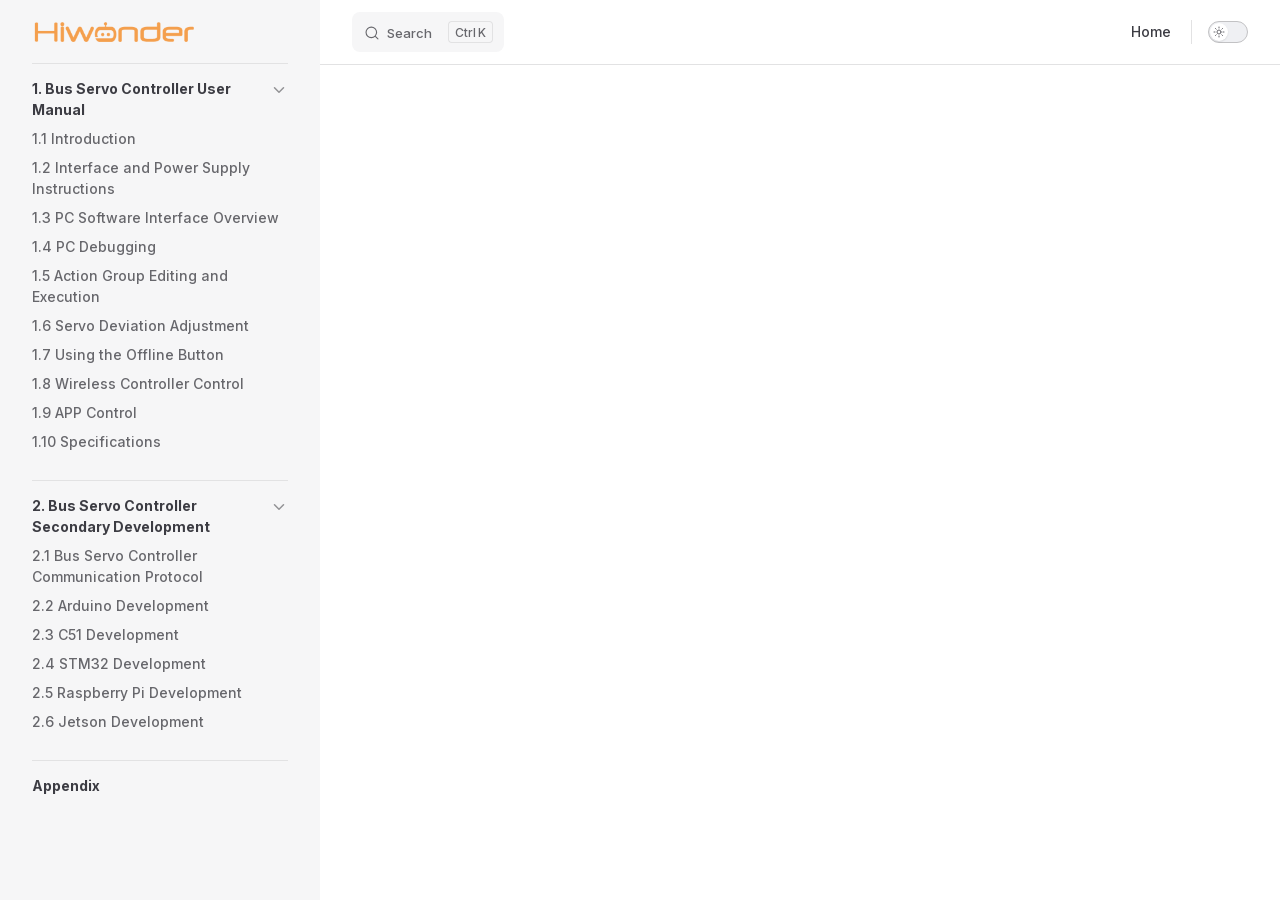
==== projects/Bus-Servo-Controller/en/latest/docs/index.html @ 2c8b0173 "内容修改" ====
<!DOCTYPE html>
<html lang="en-US" dir="ltr">
  <head>
    <meta charset="utf-8">
    <meta name="viewport" content="width=device-width,initial-scale=1">
    <title>Bus-Servo-Controller Documentation</title>
    <meta name="description" content="Bus-Servo-Controller robot documentation">
    <meta name="generator" content="VitePress v1.6.4">
    <link rel="preload stylesheet" href="/projects/Bus-Servo-Controller/en/latest/assets/style.D0ZZGfae.css" as="style">
    <link rel="preload stylesheet" href="/projects/Bus-Servo-Controller/en/latest/vp-icons.css" as="style">
    
    <script type="module" src="/projects/Bus-Servo-Controller/en/latest/assets/app.BPFUn-He.js"></script>
    <link rel="preload" href="/projects/Bus-Servo-Controller/en/latest/assets/inter-roman-latin.Di8DUHzh.woff2" as="font" type="font/woff2" crossorigin="">
    <link rel="modulepreload" href="/projects/Bus-Servo-Controller/en/latest/assets/chunks/theme.6AMkm8x_.js">
    <link rel="modulepreload" href="/projects/Bus-Servo-Controller/en/latest/assets/chunks/framework.BHESXJEb.js">
    <link rel="modulepreload" href="/projects/Bus-Servo-Controller/en/latest/assets/docs_index.md.Ct8PDerB.lean.js">
    <link rel="icon" href="/projects/Bus-Servo-Controller/en/latest/favicon.ico">
    <script id="check-dark-mode">(()=>{const e=localStorage.getItem("vitepress-theme-appearance")||"auto",a=window.matchMedia("(prefers-color-scheme: dark)").matches;(!e||e==="auto"?a:e==="dark")&&document.documentElement.classList.add("dark")})();</script>
    <script id="check-mac-os">document.documentElement.classList.toggle("mac",/Mac|iPhone|iPod|iPad/i.test(navigator.platform));</script>
  </head>
  <body>
    <div id="app"><!--[--><div class="Layout" data-v-5d98c3a5><!--[--><!--]--><!--[--><span tabindex="-1" data-v-0b0ada53></span><a href="#VPContent" class="VPSkipLink visually-hidden" data-v-0b0ada53>Skip to content</a><!--]--><!----><header class="VPNav" data-v-5d98c3a5 data-v-ae24b3ad><div class="VPNavBar" data-v-ae24b3ad data-v-6aa21345><div class="wrapper" data-v-6aa21345><div class="container" data-v-6aa21345><div class="title" data-v-6aa21345><div class="VPNavBarTitle has-sidebar" data-v-6aa21345 data-v-1168a8e4><a class="title" href="/projects/Bus-Servo-Controller/en/latest/" data-v-1168a8e4><!--[--><!--]--><!--[--><img class="VPImage logo" src="/projects/Bus-Servo-Controller/en/latest/e-logo.png" alt data-v-8426fc1a><!--]--><!----><!--[--><!--]--></a></div></div><div class="content" data-v-6aa21345><div class="content-body" data-v-6aa21345><!--[--><!--]--><div class="VPNavBarSearch search" data-v-6aa21345><!--[--><!----><div id="local-search"><button type="button" class="DocSearch DocSearch-Button" aria-label="Search"><span class="DocSearch-Button-Container"><span class="vp-icon DocSearch-Search-Icon"></span><span class="DocSearch-Button-Placeholder">Search</span></span><span class="DocSearch-Button-Keys"><kbd class="DocSearch-Button-Key"></kbd><kbd class="DocSearch-Button-Key">K</kbd></span></button></div><!--]--></div><nav aria-labelledby="main-nav-aria-label" class="VPNavBarMenu menu" data-v-6aa21345 data-v-dc692963><span id="main-nav-aria-label" class="visually-hidden" data-v-dc692963> Main Navigation </span><!--[--><!--[--><a class="VPLink link vp-external-link-icon VPNavBarMenuLink" href="https://www.hiwonder.net/" target="_self" rel="noreferrer" tabindex="0" data-v-dc692963 data-v-e56f3d57><!--[--><span data-v-e56f3d57>Home</span><!--]--></a><!--]--><!--]--></nav><!----><div class="VPNavBarAppearance appearance" data-v-6aa21345 data-v-6c893767><button class="VPSwitch VPSwitchAppearance" type="button" role="switch" title aria-checked="false" data-v-6c893767 data-v-5337faa4 data-v-1d5665e3><span class="check" data-v-1d5665e3><span class="icon" data-v-1d5665e3><!--[--><span class="vpi-sun sun" data-v-5337faa4></span><span class="vpi-moon moon" data-v-5337faa4></span><!--]--></span></span></button></div><!----><div class="VPFlyout VPNavBarExtra extra" data-v-6aa21345 data-v-bb2aa2f0 data-v-cf11d7a2><button type="button" class="button" aria-haspopup="true" aria-expanded="false" aria-label="extra navigation" data-v-cf11d7a2><span class="vpi-more-horizontal icon" data-v-cf11d7a2></span></button><div class="menu" data-v-cf11d7a2><div class="VPMenu" data-v-cf11d7a2 data-v-b98bc113><!----><!--[--><!--[--><!----><div class="group" data-v-bb2aa2f0><div class="item appearance" data-v-bb2aa2f0><p class="label" data-v-bb2aa2f0>Appearance</p><div class="appearance-action" data-v-bb2aa2f0><button class="VPSwitch VPSwitchAppearance" type="button" role="switch" title aria-checked="false" data-v-bb2aa2f0 data-v-5337faa4 data-v-1d5665e3><span class="check" data-v-1d5665e3><span class="icon" data-v-1d5665e3><!--[--><span class="vpi-sun sun" data-v-5337faa4></span><span class="vpi-moon moon" data-v-5337faa4></span><!--]--></span></span></button></div></div></div><!----><!--]--><!--]--></div></div></div><!--[--><!--]--><button type="button" class="VPNavBarHamburger hamburger" aria-label="mobile navigation" aria-expanded="false" aria-controls="VPNavScreen" data-v-6aa21345 data-v-e5dd9c1c><span class="container" data-v-e5dd9c1c><span class="top" data-v-e5dd9c1c></span><span class="middle" data-v-e5dd9c1c></span><span class="bottom" data-v-e5dd9c1c></span></span></button></div></div></div></div><div class="divider" data-v-6aa21345><div class="divider-line" data-v-6aa21345></div></div></div><!----></header><div class="VPLocalNav has-sidebar empty" data-v-5d98c3a5 data-v-a6f0e41e><div class="container" data-v-a6f0e41e><button class="menu" aria-expanded="false" aria-controls="VPSidebarNav" data-v-a6f0e41e><span class="vpi-align-left menu-icon" data-v-a6f0e41e></span><span class="menu-text" data-v-a6f0e41e>Menu</span></button><div class="VPLocalNavOutlineDropdown" style="--vp-vh:0px;" data-v-a6f0e41e data-v-8a42e2b4><button data-v-8a42e2b4>Return to top</button><!----></div></div></div><aside class="VPSidebar" data-v-5d98c3a5 data-v-319d5ca6><div class="curtain" data-v-319d5ca6></div><nav class="nav" id="VPSidebarNav" aria-labelledby="sidebar-aria-label" tabindex="-1" data-v-319d5ca6><span class="visually-hidden" id="sidebar-aria-label" data-v-319d5ca6> Sidebar Navigation </span><!--[--><!--]--><!--[--><div class="no-transition group" data-v-c40bc020><section class="VPSidebarItem level-0 collapsible is-link" data-v-c40bc020 data-v-b3fd67f8><div class="item" tabindex="0" data-v-b3fd67f8><div class="indicator" data-v-b3fd67f8></div><a class="VPLink link link" href="/projects/Bus-Servo-Controller/en/latest/docs/1.Bus_Servo_Controller_User_Manual.html" data-v-b3fd67f8><!--[--><h2 class="text" data-v-b3fd67f8>1. Bus Servo Controller User Manual</h2><!--]--></a><div class="caret" role="button" aria-label="toggle section" tabindex="0" data-v-b3fd67f8><span class="vpi-chevron-right caret-icon" data-v-b3fd67f8></span></div></div><div class="items" data-v-b3fd67f8><!--[--><div class="VPSidebarItem level-1 is-link" data-v-b3fd67f8 data-v-b3fd67f8><div class="item" data-v-b3fd67f8><div class="indicator" data-v-b3fd67f8></div><a class="VPLink link link" href="/projects/Bus-Servo-Controller/en/latest/docs/1.Bus_Servo_Controller_User_Manual.html#_1-1-introduction" data-v-b3fd67f8><!--[--><p class="text" data-v-b3fd67f8>1.1 Introduction</p><!--]--></a><!----></div><!----></div><div class="VPSidebarItem level-1 is-link" data-v-b3fd67f8 data-v-b3fd67f8><div class="item" data-v-b3fd67f8><div class="indicator" data-v-b3fd67f8></div><a class="VPLink link link" href="/projects/Bus-Servo-Controller/en/latest/docs/1.Bus_Servo_Controller_User_Manual.html#_1-2-interface-and-power-supply-instructions" data-v-b3fd67f8><!--[--><p class="text" data-v-b3fd67f8>1.2 Interface and Power Supply Instructions</p><!--]--></a><!----></div><!----></div><div class="VPSidebarItem level-1 is-link" data-v-b3fd67f8 data-v-b3fd67f8><div class="item" data-v-b3fd67f8><div class="indicator" data-v-b3fd67f8></div><a class="VPLink link link" href="/projects/Bus-Servo-Controller/en/latest/docs/1.Bus_Servo_Controller_User_Manual.html#_1-3-pc-software-interface-overview" data-v-b3fd67f8><!--[--><p class="text" data-v-b3fd67f8>1.3 PC Software Interface Overview</p><!--]--></a><!----></div><!----></div><div class="VPSidebarItem level-1 is-link" data-v-b3fd67f8 data-v-b3fd67f8><div class="item" data-v-b3fd67f8><div class="indicator" data-v-b3fd67f8></div><a class="VPLink link link" href="/projects/Bus-Servo-Controller/en/latest/docs/1.Bus_Servo_Controller_User_Manual.html#_1-4-pc-debugging" data-v-b3fd67f8><!--[--><p class="text" data-v-b3fd67f8>1.4 PC Debugging</p><!--]--></a><!----></div><!----></div><div class="VPSidebarItem level-1 is-link" data-v-b3fd67f8 data-v-b3fd67f8><div class="item" data-v-b3fd67f8><div class="indicator" data-v-b3fd67f8></div><a class="VPLink link link" href="/projects/Bus-Servo-Controller/en/latest/docs/1.Bus_Servo_Controller_User_Manual.html#_1-5-action-group-editing-and-execution" data-v-b3fd67f8><!--[--><p class="text" data-v-b3fd67f8>1.5 Action Group Editing and Execution</p><!--]--></a><!----></div><!----></div><div class="VPSidebarItem level-1 is-link" data-v-b3fd67f8 data-v-b3fd67f8><div class="item" data-v-b3fd67f8><div class="indicator" data-v-b3fd67f8></div><a class="VPLink link link" href="/projects/Bus-Servo-Controller/en/latest/docs/1.Bus_Servo_Controller_User_Manual.html#_1-6-servo-deviation-adjustment" data-v-b3fd67f8><!--[--><p class="text" data-v-b3fd67f8>1.6 Servo Deviation Adjustment</p><!--]--></a><!----></div><!----></div><div class="VPSidebarItem level-1 is-link" data-v-b3fd67f8 data-v-b3fd67f8><div class="item" data-v-b3fd67f8><div class="indicator" data-v-b3fd67f8></div><a class="VPLink link link" href="/projects/Bus-Servo-Controller/en/latest/docs/1.Bus_Servo_Controller_User_Manual.html#_1-7-using-the-offline-button" data-v-b3fd67f8><!--[--><p class="text" data-v-b3fd67f8>1.7 Using the Offline Button</p><!--]--></a><!----></div><!----></div><div class="VPSidebarItem level-1 is-link" data-v-b3fd67f8 data-v-b3fd67f8><div class="item" data-v-b3fd67f8><div class="indicator" data-v-b3fd67f8></div><a class="VPLink link link" href="/projects/Bus-Servo-Controller/en/latest/docs/1.Bus_Servo_Controller_User_Manual.html#_1-8-wireless-controller-control" data-v-b3fd67f8><!--[--><p class="text" data-v-b3fd67f8>1.8 Wireless Controller Control</p><!--]--></a><!----></div><!----></div><div class="VPSidebarItem level-1 is-link" data-v-b3fd67f8 data-v-b3fd67f8><div class="item" data-v-b3fd67f8><div class="indicator" data-v-b3fd67f8></div><a class="VPLink link link" href="/projects/Bus-Servo-Controller/en/latest/docs/1.Bus_Servo_Controller_User_Manual.html#_1-9-app-control" data-v-b3fd67f8><!--[--><p class="text" data-v-b3fd67f8>1.9 APP Control</p><!--]--></a><!----></div><!----></div><div class="VPSidebarItem level-1 is-link" data-v-b3fd67f8 data-v-b3fd67f8><div class="item" data-v-b3fd67f8><div class="indicator" data-v-b3fd67f8></div><a class="VPLink link link" href="/projects/Bus-Servo-Controller/en/latest/docs/1.Bus_Servo_Controller_User_Manual.html#_1-10-specifications" data-v-b3fd67f8><!--[--><p class="text" data-v-b3fd67f8>1.10 Specifications</p><!--]--></a><!----></div><!----></div><!--]--></div></section></div><div class="no-transition group" data-v-c40bc020><section class="VPSidebarItem level-0 collapsible is-link" data-v-c40bc020 data-v-b3fd67f8><div class="item" tabindex="0" data-v-b3fd67f8><div class="indicator" data-v-b3fd67f8></div><a class="VPLink link link" href="/projects/Bus-Servo-Controller/en/latest/docs/2.Bus_Servo_Controller_Secondary_Development.html" data-v-b3fd67f8><!--[--><h2 class="text" data-v-b3fd67f8>2. Bus Servo Controller Secondary Development</h2><!--]--></a><div class="caret" role="button" aria-label="toggle section" tabindex="0" data-v-b3fd67f8><span class="vpi-chevron-right caret-icon" data-v-b3fd67f8></span></div></div><div class="items" data-v-b3fd67f8><!--[--><div class="VPSidebarItem level-1 is-link" data-v-b3fd67f8 data-v-b3fd67f8><div class="item" data-v-b3fd67f8><div class="indicator" data-v-b3fd67f8></div><a class="VPLink link link" href="/projects/Bus-Servo-Controller/en/latest/docs/2.Bus_Servo_Controller_Secondary_Development.html#_2-1-bus-servo-controller-communication-protocol" data-v-b3fd67f8><!--[--><p class="text" data-v-b3fd67f8>2.1 Bus Servo Controller Communication Protocol</p><!--]--></a><!----></div><!----></div><div class="VPSidebarItem level-1 is-link" data-v-b3fd67f8 data-v-b3fd67f8><div class="item" data-v-b3fd67f8><div class="indicator" data-v-b3fd67f8></div><a class="VPLink link link" href="/projects/Bus-Servo-Controller/en/latest/docs/2.Bus_Servo_Controller_Secondary_Development.html#_2-2-arduino-development" data-v-b3fd67f8><!--[--><p class="text" data-v-b3fd67f8>2.2 Arduino Development</p><!--]--></a><!----></div><!----></div><div class="VPSidebarItem level-1 is-link" data-v-b3fd67f8 data-v-b3fd67f8><div class="item" data-v-b3fd67f8><div class="indicator" data-v-b3fd67f8></div><a class="VPLink link link" href="/projects/Bus-Servo-Controller/en/latest/docs/2.Bus_Servo_Controller_Secondary_Development.html#_2-3-c51-development" data-v-b3fd67f8><!--[--><p class="text" data-v-b3fd67f8>2.3 C51 Development</p><!--]--></a><!----></div><!----></div><div class="VPSidebarItem level-1 is-link" data-v-b3fd67f8 data-v-b3fd67f8><div class="item" data-v-b3fd67f8><div class="indicator" data-v-b3fd67f8></div><a class="VPLink link link" href="/projects/Bus-Servo-Controller/en/latest/docs/2.Bus_Servo_Controller_Secondary_Development.html#_2-4-stm32-development" data-v-b3fd67f8><!--[--><p class="text" data-v-b3fd67f8>2.4 STM32 Development</p><!--]--></a><!----></div><!----></div><div class="VPSidebarItem level-1 is-link" data-v-b3fd67f8 data-v-b3fd67f8><div class="item" data-v-b3fd67f8><div class="indicator" data-v-b3fd67f8></div><a class="VPLink link link" href="/projects/Bus-Servo-Controller/en/latest/docs/2.Bus_Servo_Controller_Secondary_Development.html#_2-5-raspberry-pi-development" data-v-b3fd67f8><!--[--><p class="text" data-v-b3fd67f8>2.5 Raspberry Pi Development</p><!--]--></a><!----></div><!----></div><div class="VPSidebarItem level-1 is-link" data-v-b3fd67f8 data-v-b3fd67f8><div class="item" data-v-b3fd67f8><div class="indicator" data-v-b3fd67f8></div><a class="VPLink link link" href="/projects/Bus-Servo-Controller/en/latest/docs/2.Bus_Servo_Controller_Secondary_Development.html#_2-6-jetson-development" data-v-b3fd67f8><!--[--><p class="text" data-v-b3fd67f8>2.6 Jetson Development</p><!--]--></a><!----></div><!----></div><!--]--></div></section></div><div class="no-transition group" data-v-c40bc020><div class="VPSidebarItem level-0 collapsible is-link" data-v-c40bc020 data-v-b3fd67f8><div class="item" tabindex="0" data-v-b3fd67f8><div class="indicator" data-v-b3fd67f8></div><a class="VPLink link link" href="/projects/Bus-Servo-Controller/en/latest/docs/Appendix.html" data-v-b3fd67f8><!--[--><p class="text" data-v-b3fd67f8>Appendix</p><!--]--></a><!----></div><!----></div></div><!--]--><!--[--><!--]--></nav></aside><div class="VPContent has-sidebar" id="VPContent" data-v-5d98c3a5 data-v-1428d186><page-redirect data-v-1428d186></page-redirect></div><!----><!--[--><!--]--></div><!--[--><!----><!--]--><!----><!--]--></div>
    <script>window.__VP_HASH_MAP__=JSON.parse("{\"docs_1.bus_servo_controller_user_manual.md\":\"D_vnY1F9\",\"docs_2.bus_servo_controller_secondary_development.md\":\"Bs-9pawq\",\"docs_appendix.md\":\"anTQzowx\",\"docs_index.md\":\"Ct8PDerB\",\"index.md\":\"zj9JLjcW\"}");window.__VP_SITE_DATA__=JSON.parse("{\"lang\":\"en-US\",\"dir\":\"ltr\",\"title\":\"Bus-Servo-Controller Documentation\",\"description\":\"Bus-Servo-Controller robot documentation\",\"base\":\"/projects/Bus-Servo-Controller/en/latest/\",\"head\":[],\"router\":{\"prefetchLinks\":true},\"appearance\":true,\"themeConfig\":{\"siteTitle\":false,\"logo\":\"/e-logo.png\",\"outline\":[2,3],\"search\":{\"provider\":\"local\",\"options\":{\"translations\":{\"button\":{\"buttonText\":\"Search\",\"buttonAriaLabel\":\"Search\"},\"modal\":{\"searchBox\":{\"resetButtonTitle\":\"Clear search query\",\"resetButtonAriaLabel\":\"Clear search query\",\"cancelButtonText\":\"Cancel\",\"cancelButtonAriaLabel\":\"Cancel\"},\"startScreen\":{\"recentSearchTitle\":\"Recent Searches\",\"noRecentSearchText\":\"No recent searches\",\"suggestedQueryTitle\":\"Suggested Queries\"},\"noResultsScreen\":{\"noResultsText\":\"No results found for\",\"suggestedQueryText\":\"You can try searching for\",\"reportMissingResultsText\":\"Have any queries?\",\"reportMissingResultsLinkText\":\"Report here\"},\"footer\":{\"selectText\":\"to select\",\"navigateText\":\"to navigate\",\"closeText\":\"to close\"}}}}},\"nav\":[{\"text\":\"Home\",\"link\":\"https://www.hiwonder.net/\",\"target\":\"_self\"}],\"sidebar\":[{\"text\":\"1. Bus Servo Controller User Manual\",\"link\":\"/docs/1.Bus_Servo_Controller_User_Manual.html\",\"collapsed\":false,\"items\":[{\"text\":\"1.1 Introduction\",\"link\":\"/docs/1.Bus_Servo_Controller_User_Manual.html#_1-1-introduction\"},{\"text\":\"1.2 Interface and Power Supply Instructions\",\"link\":\"/docs/1.Bus_Servo_Controller_User_Manual.html#_1-2-interface-and-power-supply-instructions\"},{\"text\":\"1.3 PC Software Interface Overview\",\"link\":\"/docs/1.Bus_Servo_Controller_User_Manual.html#_1-3-pc-software-interface-overview\"},{\"text\":\"1.4 PC Debugging\",\"link\":\"/docs/1.Bus_Servo_Controller_User_Manual.html#_1-4-pc-debugging\"},{\"text\":\"1.5 Action Group Editing and Execution\",\"link\":\"/docs/1.Bus_Servo_Controller_User_Manual.html#_1-5-action-group-editing-and-execution\"},{\"text\":\"1.6 Servo Deviation Adjustment\",\"link\":\"/docs/1.Bus_Servo_Controller_User_Manual.html#_1-6-servo-deviation-adjustment\"},{\"text\":\"1.7 Using the Offline Button\",\"link\":\"/docs/1.Bus_Servo_Controller_User_Manual.html#_1-7-using-the-offline-button\"},{\"text\":\"1.8 Wireless Controller Control\",\"link\":\"/docs/1.Bus_Servo_Controller_User_Manual.html#_1-8-wireless-controller-control\"},{\"text\":\"1.9 APP Control\",\"link\":\"/docs/1.Bus_Servo_Controller_User_Manual.html#_1-9-app-control\"},{\"text\":\"1.10 Specifications\",\"link\":\"/docs/1.Bus_Servo_Controller_User_Manual.html#_1-10-specifications\"}]},{\"text\":\"2. Bus Servo Controller Secondary Development\",\"link\":\"/docs/2.Bus_Servo_Controller_Secondary_Development.html\",\"collapsed\":false,\"items\":[{\"text\":\"2.1 Bus Servo Controller Communication Protocol\",\"link\":\"/docs/2.Bus_Servo_Controller_Secondary_Development.html#_2-1-bus-servo-controller-communication-protocol\"},{\"text\":\"2.2 Arduino Development\",\"link\":\"/docs/2.Bus_Servo_Controller_Secondary_Development.html#_2-2-arduino-development\"},{\"text\":\"2.3 C51 Development\",\"link\":\"/docs/2.Bus_Servo_Controller_Secondary_Development.html#_2-3-c51-development\"},{\"text\":\"2.4 STM32 Development\",\"link\":\"/docs/2.Bus_Servo_Controller_Secondary_Development.html#_2-4-stm32-development\"},{\"text\":\"2.5 Raspberry Pi Development\",\"link\":\"/docs/2.Bus_Servo_Controller_Secondary_Development.html#_2-5-raspberry-pi-development\"},{\"text\":\"2.6 Jetson Development\",\"link\":\"/docs/2.Bus_Servo_Controller_Secondary_Development.html#_2-6-jetson-development\"}]},{\"text\":\"Appendix\",\"link\":\"/docs/Appendix.html\",\"collapsed\":false,\"items\":[]}]},\"locales\":{},\"scrollOffset\":134,\"cleanUrls\":false}");</script>
    
  </body>
</html>
---- projects/Bus-Servo-Controller/en/latest/assets/style.D0ZZGfae.css ----
@font-face{font-family:Inter;font-style:normal;font-weight:100 900;font-display:swap;src:url(/projects/Bus-Servo-Controller/en/latest/assets/inter-roman-cyrillic-ext.BBPuwvHQ.woff2) format("woff2");unicode-range:U+0460-052F,U+1C80-1C88,U+20B4,U+2DE0-2DFF,U+A640-A69F,U+FE2E-FE2F}@font-face{font-family:Inter;font-style:normal;font-weight:100 900;font-display:swap;src:url(/projects/Bus-Servo-Controller/en/latest/assets/inter-roman-cyrillic.C5lxZ8CY.woff2) format("woff2");unicode-range:U+0301,U+0400-045F,U+0490-0491,U+04B0-04B1,U+2116}@font-face{font-family:Inter;font-style:normal;font-weight:100 900;font-display:swap;src:url(/projects/Bus-Servo-Controller/en/latest/assets/inter-roman-greek-ext.CqjqNYQ-.woff2) format("woff2");unicode-range:U+1F00-1FFF}@font-face{font-family:Inter;font-style:normal;font-weight:100 900;font-display:swap;src:url(/projects/Bus-Servo-Controller/en/latest/assets/inter-roman-greek.BBVDIX6e.woff2) format("woff2");unicode-range:U+0370-0377,U+037A-037F,U+0384-038A,U+038C,U+038E-03A1,U+03A3-03FF}@font-face{font-family:Inter;font-style:normal;font-weight:100 900;font-display:swap;src:url(/projects/Bus-Servo-Controller/en/latest/assets/inter-roman-vietnamese.BjW4sHH5.woff2) format("woff2");unicode-range:U+0102-0103,U+0110-0111,U+0128-0129,U+0168-0169,U+01A0-01A1,U+01AF-01B0,U+0300-0301,U+0303-0304,U+0308-0309,U+0323,U+0329,U+1EA0-1EF9,U+20AB}@font-face{font-family:Inter;font-style:normal;font-weight:100 900;font-display:swap;src:url(/projects/Bus-Servo-Controller/en/latest/assets/inter-roman-latin-ext.4ZJIpNVo.woff2) format("woff2");unicode-range:U+0100-02AF,U+0304,U+0308,U+0329,U+1E00-1E9F,U+1EF2-1EFF,U+2020,U+20A0-20AB,U+20AD-20C0,U+2113,U+2C60-2C7F,U+A720-A7FF}@font-face{font-family:Inter;font-style:normal;font-weight:100 900;font-display:swap;src:url(/projects/Bus-Servo-Controller/en/latest/assets/inter-roman-latin.Di8DUHzh.woff2) format("woff2");unicode-range:U+0000-00FF,U+0131,U+0152-0153,U+02BB-02BC,U+02C6,U+02DA,U+02DC,U+0304,U+0308,U+0329,U+2000-206F,U+2074,U+20AC,U+2122,U+2191,U+2193,U+2212,U+2215,U+FEFF,U+FFFD}@font-face{font-family:Inter;font-style:italic;font-weight:100 900;font-display:swap;src:url(/projects/Bus-Servo-Controller/en/latest/assets/inter-italic-cyrillic-ext.r48I6akx.woff2) format("woff2");unicode-range:U+0460-052F,U+1C80-1C88,U+20B4,U+2DE0-2DFF,U+A640-A69F,U+FE2E-FE2F}@font-face{font-family:Inter;font-style:italic;font-weight:100 900;font-display:swap;src:url(/projects/Bus-Servo-Controller/en/latest/assets/inter-italic-cyrillic.By2_1cv3.woff2) format("woff2");unicode-range:U+0301,U+0400-045F,U+0490-0491,U+04B0-04B1,U+2116}@font-face{font-family:Inter;font-style:italic;font-weight:100 900;font-display:swap;src:url(/projects/Bus-Servo-Controller/en/latest/assets/inter-italic-greek-ext.1u6EdAuj.woff2) format("woff2");unicode-range:U+1F00-1FFF}@font-face{font-family:Inter;font-style:italic;font-weight:100 900;font-display:swap;src:url(/projects/Bus-Servo-Controller/en/latest/assets/inter-italic-greek.DJ8dCoTZ.woff2) format("woff2");unicode-range:U+0370-0377,U+037A-037F,U+0384-038A,U+038C,U+038E-03A1,U+03A3-03FF}@font-face{font-family:Inter;font-style:italic;font-weight:100 900;font-display:swap;src:url(/projects/Bus-Servo-Controller/en/latest/assets/inter-italic-vietnamese.BSbpV94h.woff2) format("woff2");unicode-range:U+0102-0103,U+0110-0111,U+0128-0129,U+0168-0169,U+01A0-01A1,U+01AF-01B0,U+0300-0301,U+0303-0304,U+0308-0309,U+0323,U+0329,U+1EA0-1EF9,U+20AB}@font-face{font-family:Inter;font-style:italic;font-weight:100 900;font-display:swap;src:url(/projects/Bus-Servo-Controller/en/latest/assets/inter-italic-latin-ext.CN1xVJS-.woff2) format("woff2");unicode-range:U+0100-02AF,U+0304,U+0308,U+0329,U+1E00-1E9F,U+1EF2-1EFF,U+2020,U+20A0-20AB,U+20AD-20C0,U+2113,U+2C60-2C7F,U+A720-A7FF}@font-face{font-family:Inter;font-style:italic;font-weight:100 900;font-display:swap;src:url(/projects/Bus-Servo-Controller/en/latest/assets/inter-italic-latin.C2AdPX0b.woff2) format("woff2");unicode-range:U+0000-00FF,U+0131,U+0152-0153,U+02BB-02BC,U+02C6,U+02DA,U+02DC,U+0304,U+0308,U+0329,U+2000-206F,U+2074,U+20AC,U+2122,U+2191,U+2193,U+2212,U+2215,U+FEFF,U+FFFD}@font-face{font-family:Punctuation SC;font-weight:400;src:local("PingFang SC Regular"),local("Noto Sans CJK SC"),local("Microsoft YaHei");unicode-range:U+201C,U+201D,U+2018,U+2019,U+2E3A,U+2014,U+2013,U+2026,U+00B7,U+007E,U+002F}@font-face{font-family:Punctuation SC;font-weight:500;src:local("PingFang SC Medium"),local("Noto Sans CJK SC"),local("Microsoft YaHei");unicode-range:U+201C,U+201D,U+2018,U+2019,U+2E3A,U+2014,U+2013,U+2026,U+00B7,U+007E,U+002F}@font-face{font-family:Punctuation SC;font-weight:600;src:local("PingFang SC Semibold"),local("Noto Sans CJK SC Bold"),local("Microsoft YaHei Bold");unicode-range:U+201C,U+201D,U+2018,U+2019,U+2E3A,U+2014,U+2013,U+2026,U+00B7,U+007E,U+002F}@font-face{font-family:Punctuation SC;font-weight:700;src:local("PingFang SC Semibold"),local("Noto Sans CJK SC Bold"),local("Microsoft YaHei Bold");unicode-range:U+201C,U+201D,U+2018,U+2019,U+2E3A,U+2014,U+2013,U+2026,U+00B7,U+007E,U+002F}:root{--vp-c-white: #ffffff;--vp-c-black: #000000;--vp-c-neutral: var(--vp-c-black);--vp-c-neutral-inverse: var(--vp-c-white)}.dark{--vp-c-neutral: var(--vp-c-white);--vp-c-neutral-inverse: var(--vp-c-black)}:root{--vp-c-gray-1: #dddde3;--vp-c-gray-2: #e4e4e9;--vp-c-gray-3: #ebebef;--vp-c-gray-soft: rgba(142, 150, 170, .14);--vp-c-indigo-1: #3451b2;--vp-c-indigo-2: #3a5ccc;--vp-c-indigo-3: #5672cd;--vp-c-indigo-soft: rgba(100, 108, 255, .14);--vp-c-purple-1: #6f42c1;--vp-c-purple-2: #7e4cc9;--vp-c-purple-3: #8e5cd9;--vp-c-purple-soft: rgba(159, 122, 234, .14);--vp-c-green-1: #18794e;--vp-c-green-2: #299764;--vp-c-green-3: #30a46c;--vp-c-green-soft: rgba(16, 185, 129, .14);--vp-c-yellow-1: #915930;--vp-c-yellow-2: #946300;--vp-c-yellow-3: #9f6a00;--vp-c-yellow-soft: rgba(234, 179, 8, .14);--vp-c-red-1: #b8272c;--vp-c-red-2: #d5393e;--vp-c-red-3: #e0575b;--vp-c-red-soft: rgba(244, 63, 94, .14);--vp-c-sponsor: #db2777}.dark{--vp-c-gray-1: #515c67;--vp-c-gray-2: #414853;--vp-c-gray-3: #32363f;--vp-c-gray-soft: rgba(101, 117, 133, .16);--vp-c-indigo-1: #a8b1ff;--vp-c-indigo-2: #5c73e7;--vp-c-indigo-3: #3e63dd;--vp-c-indigo-soft: rgba(100, 108, 255, .16);--vp-c-purple-1: #c8abfa;--vp-c-purple-2: #a879e6;--vp-c-purple-3: #8e5cd9;--vp-c-purple-soft: rgba(159, 122, 234, .16);--vp-c-green-1: #3dd68c;--vp-c-green-2: #30a46c;--vp-c-green-3: #298459;--vp-c-green-soft: rgba(16, 185, 129, .16);--vp-c-yellow-1: #f9b44e;--vp-c-yellow-2: #da8b17;--vp-c-yellow-3: #a46a0a;--vp-c-yellow-soft: rgba(234, 179, 8, .16);--vp-c-red-1: #f66f81;--vp-c-red-2: #f14158;--vp-c-red-3: #b62a3c;--vp-c-red-soft: rgba(244, 63, 94, .16)}:root{--vp-c-bg: #ffffff;--vp-c-bg-alt: #f6f6f7;--vp-c-bg-elv: #ffffff;--vp-c-bg-soft: #f6f6f7}.dark{--vp-c-bg: #1b1b1f;--vp-c-bg-alt: #161618;--vp-c-bg-elv: #202127;--vp-c-bg-soft: #202127}:root{--vp-c-border: #c2c2c4;--vp-c-divider: #e2e2e3;--vp-c-gutter: #e2e2e3}.dark{--vp-c-border: #3c3f44;--vp-c-divider: #2e2e32;--vp-c-gutter: #000000}:root{--vp-c-text-1: #3c3c43;--vp-c-text-2: #67676c;--vp-c-text-3: #929295}.dark{--vp-c-text-1: #dfdfd6;--vp-c-text-2: #98989f;--vp-c-text-3: #6a6a71}:root{--vp-c-default-1: var(--vp-c-gray-1);--vp-c-default-2: var(--vp-c-gray-2);--vp-c-default-3: var(--vp-c-gray-3);--vp-c-default-soft: var(--vp-c-gray-soft);--vp-c-brand-1: var(--vp-c-indigo-1);--vp-c-brand-2: var(--vp-c-indigo-2);--vp-c-brand-3: var(--vp-c-indigo-3);--vp-c-brand-soft: var(--vp-c-indigo-soft);--vp-c-brand: var(--vp-c-brand-1);--vp-c-tip-1: var(--vp-c-brand-1);--vp-c-tip-2: var(--vp-c-brand-2);--vp-c-tip-3: var(--vp-c-brand-3);--vp-c-tip-soft: var(--vp-c-brand-soft);--vp-c-note-1: var(--vp-c-brand-1);--vp-c-note-2: var(--vp-c-brand-2);--vp-c-note-3: var(--vp-c-brand-3);--vp-c-note-soft: var(--vp-c-brand-soft);--vp-c-success-1: var(--vp-c-green-1);--vp-c-success-2: var(--vp-c-green-2);--vp-c-success-3: var(--vp-c-green-3);--vp-c-success-soft: var(--vp-c-green-soft);--vp-c-important-1: var(--vp-c-purple-1);--vp-c-important-2: var(--vp-c-purple-2);--vp-c-important-3: var(--vp-c-purple-3);--vp-c-important-soft: var(--vp-c-purple-soft);--vp-c-warning-1: var(--vp-c-yellow-1);--vp-c-warning-2: var(--vp-c-yellow-2);--vp-c-warning-3: var(--vp-c-yellow-3);--vp-c-warning-soft: var(--vp-c-yellow-soft);--vp-c-danger-1: var(--vp-c-red-1);--vp-c-danger-2: var(--vp-c-red-2);--vp-c-danger-3: var(--vp-c-red-3);--vp-c-danger-soft: var(--vp-c-red-soft);--vp-c-caution-1: var(--vp-c-red-1);--vp-c-caution-2: var(--vp-c-red-2);--vp-c-caution-3: var(--vp-c-red-3);--vp-c-caution-soft: var(--vp-c-red-soft)}:root{--vp-font-family-base: "Inter", ui-sans-serif, system-ui, sans-serif, "Apple Color Emoji", "Segoe UI Emoji", "Segoe UI Symbol", "Noto Color Emoji";--vp-font-family-mono: ui-monospace, "Menlo", "Monaco", "Consolas", "Liberation Mono", "Courier New", monospace;font-optical-sizing:auto}:root:where(:lang(zh)){--vp-font-family-base: "Punctuation SC", "Inter", ui-sans-serif, system-ui, sans-serif, "Apple Color Emoji", "Segoe UI Emoji", "Segoe UI Symbol", "Noto Color Emoji"}:root{--vp-shadow-1: 0 1px 2px rgba(0, 0, 0, .04), 0 1px 2px rgba(0, 0, 0, .06);--vp-shadow-2: 0 3px 12px rgba(0, 0, 0, .07), 0 1px 4px rgba(0, 0, 0, .07);--vp-shadow-3: 0 12px 32px rgba(0, 0, 0, .1), 0 2px 6px rgba(0, 0, 0, .08);--vp-shadow-4: 0 14px 44px rgba(0, 0, 0, .12), 0 3px 9px rgba(0, 0, 0, .12);--vp-shadow-5: 0 18px 56px rgba(0, 0, 0, .16), 0 4px 12px rgba(0, 0, 0, .16)}:root{--vp-z-index-footer: 10;--vp-z-index-local-nav: 20;--vp-z-index-nav: 30;--vp-z-index-layout-top: 40;--vp-z-index-backdrop: 50;--vp-z-index-sidebar: 60}@media (min-width: 960px){:root{--vp-z-index-sidebar: 25}}:root{--vp-layout-max-width: 1440px}:root{--vp-header-anchor-symbol: "#"}:root{--vp-code-line-height: 1.7;--vp-code-font-size: .875em;--vp-code-color: var(--vp-c-brand-1);--vp-code-link-color: var(--vp-c-brand-1);--vp-code-link-hover-color: var(--vp-c-brand-2);--vp-code-bg: var(--vp-c-default-soft);--vp-code-block-color: var(--vp-c-text-2);--vp-code-block-bg: var(--vp-c-bg-alt);--vp-code-block-divider-color: var(--vp-c-gutter);--vp-code-lang-color: var(--vp-c-text-3);--vp-code-line-highlight-color: var(--vp-c-default-soft);--vp-code-line-number-color: var(--vp-c-text-3);--vp-code-line-diff-add-color: var(--vp-c-success-soft);--vp-code-line-diff-add-symbol-color: var(--vp-c-success-1);--vp-code-line-diff-remove-color: var(--vp-c-danger-soft);--vp-code-line-diff-remove-symbol-color: var(--vp-c-danger-1);--vp-code-line-warning-color: var(--vp-c-warning-soft);--vp-code-line-error-color: var(--vp-c-danger-soft);--vp-code-copy-code-border-color: var(--vp-c-divider);--vp-code-copy-code-bg: var(--vp-c-bg-soft);--vp-code-copy-code-hover-border-color: var(--vp-c-divider);--vp-code-copy-code-hover-bg: var(--vp-c-bg);--vp-code-copy-code-active-text: var(--vp-c-text-2);--vp-code-copy-copied-text-content: "Copied";--vp-code-tab-divider: var(--vp-code-block-divider-color);--vp-code-tab-text-color: var(--vp-c-text-2);--vp-code-tab-bg: var(--vp-code-block-bg);--vp-code-tab-hover-text-color: var(--vp-c-text-1);--vp-code-tab-active-text-color: var(--vp-c-text-1);--vp-code-tab-active-bar-color: var(--vp-c-brand-1)}:lang(es),:lang(pt){--vp-code-copy-copied-text-content: "Copiado"}:lang(fa){--vp-code-copy-copied-text-content: "کپی شد"}:lang(ko){--vp-code-copy-copied-text-content: "복사됨"}:lang(ru){--vp-code-copy-copied-text-content: "Скопировано"}:lang(zh){--vp-code-copy-copied-text-content: "已复制"}:root{--vp-button-brand-border: transparent;--vp-button-brand-text: var(--vp-c-white);--vp-button-brand-bg: var(--vp-c-brand-3);--vp-button-brand-hover-border: transparent;--vp-button-brand-hover-text: var(--vp-c-white);--vp-button-brand-hover-bg: var(--vp-c-brand-2);--vp-button-brand-active-border: transparent;--vp-button-brand-active-text: var(--vp-c-white);--vp-button-brand-active-bg: var(--vp-c-brand-1);--vp-button-alt-border: transparent;--vp-button-alt-text: var(--vp-c-text-1);--vp-button-alt-bg: var(--vp-c-default-3);--vp-button-alt-hover-border: transparent;--vp-button-alt-hover-text: var(--vp-c-text-1);--vp-button-alt-hover-bg: var(--vp-c-default-2);--vp-button-alt-active-border: transparent;--vp-button-alt-active-text: var(--vp-c-text-1);--vp-button-alt-active-bg: var(--vp-c-default-1);--vp-button-sponsor-border: var(--vp-c-text-2);--vp-button-sponsor-text: var(--vp-c-text-2);--vp-button-sponsor-bg: transparent;--vp-button-sponsor-hover-border: var(--vp-c-sponsor);--vp-button-sponsor-hover-text: var(--vp-c-sponsor);--vp-button-sponsor-hover-bg: transparent;--vp-button-sponsor-active-border: var(--vp-c-sponsor);--vp-button-sponsor-active-text: var(--vp-c-sponsor);--vp-button-sponsor-active-bg: transparent}:root{--vp-custom-block-font-size: 14px;--vp-custom-block-code-font-size: 13px;--vp-custom-block-info-border: transparent;--vp-custom-block-info-text: var(--vp-c-text-1);--vp-custom-block-info-bg: var(--vp-c-default-soft);--vp-custom-block-info-code-bg: var(--vp-c-default-soft);--vp-custom-block-note-border: transparent;--vp-custom-block-note-text: var(--vp-c-text-1);--vp-custom-block-note-bg: var(--vp-c-default-soft);--vp-custom-block-note-code-bg: var(--vp-c-default-soft);--vp-custom-block-tip-border: transparent;--vp-custom-block-tip-text: var(--vp-c-text-1);--vp-custom-block-tip-bg: var(--vp-c-tip-soft);--vp-custom-block-tip-code-bg: var(--vp-c-tip-soft);--vp-custom-block-important-border: transparent;--vp-custom-block-important-text: var(--vp-c-text-1);--vp-custom-block-important-bg: var(--vp-c-important-soft);--vp-custom-block-important-code-bg: var(--vp-c-important-soft);--vp-custom-block-warning-border: transparent;--vp-custom-block-warning-text: var(--vp-c-text-1);--vp-custom-block-warning-bg: var(--vp-c-warning-soft);--vp-custom-block-warning-code-bg: var(--vp-c-warning-soft);--vp-custom-block-danger-border: transparent;--vp-custom-block-danger-text: var(--vp-c-text-1);--vp-custom-block-danger-bg: var(--vp-c-danger-soft);--vp-custom-block-danger-code-bg: var(--vp-c-danger-soft);--vp-custom-block-caution-border: transparent;--vp-custom-block-caution-text: var(--vp-c-text-1);--vp-custom-block-caution-bg: var(--vp-c-caution-soft);--vp-custom-block-caution-code-bg: var(--vp-c-caution-soft);--vp-custom-block-details-border: var(--vp-custom-block-info-border);--vp-custom-block-details-text: var(--vp-custom-block-info-text);--vp-custom-block-details-bg: var(--vp-custom-block-info-bg);--vp-custom-block-details-code-bg: var(--vp-custom-block-info-code-bg)}:root{--vp-input-border-color: var(--vp-c-border);--vp-input-bg-color: var(--vp-c-bg-alt);--vp-input-switch-bg-color: var(--vp-c-default-soft)}:root{--vp-nav-height: 64px;--vp-nav-bg-color: var(--vp-c-bg);--vp-nav-screen-bg-color: var(--vp-c-bg);--vp-nav-logo-height: 24px}.hide-nav{--vp-nav-height: 0px}.hide-nav .VPSidebar{--vp-nav-height: 22px}:root{--vp-local-nav-bg-color: var(--vp-c-bg)}:root{--vp-sidebar-width: 272px;--vp-sidebar-bg-color: var(--vp-c-bg-alt)}:root{--vp-backdrop-bg-color: rgba(0, 0, 0, .6)}:root{--vp-home-hero-name-color: var(--vp-c-brand-1);--vp-home-hero-name-background: transparent;--vp-home-hero-image-background-image: none;--vp-home-hero-image-filter: none}:root{--vp-badge-info-border: transparent;--vp-badge-info-text: var(--vp-c-text-2);--vp-badge-info-bg: var(--vp-c-default-soft);--vp-badge-tip-border: transparent;--vp-badge-tip-text: var(--vp-c-tip-1);--vp-badge-tip-bg: var(--vp-c-tip-soft);--vp-badge-warning-border: transparent;--vp-badge-warning-text: var(--vp-c-warning-1);--vp-badge-warning-bg: var(--vp-c-warning-soft);--vp-badge-danger-border: transparent;--vp-badge-danger-text: var(--vp-c-danger-1);--vp-badge-danger-bg: var(--vp-c-danger-soft)}:root{--vp-carbon-ads-text-color: var(--vp-c-text-1);--vp-carbon-ads-poweredby-color: var(--vp-c-text-2);--vp-carbon-ads-bg-color: var(--vp-c-bg-soft);--vp-carbon-ads-hover-text-color: var(--vp-c-brand-1);--vp-carbon-ads-hover-poweredby-color: var(--vp-c-text-1)}:root{--vp-local-search-bg: var(--vp-c-bg);--vp-local-search-result-bg: var(--vp-c-bg);--vp-local-search-result-border: var(--vp-c-divider);--vp-local-search-result-selected-bg: var(--vp-c-bg);--vp-local-search-result-selected-border: var(--vp-c-brand-1);--vp-local-search-highlight-bg: var(--vp-c-brand-1);--vp-local-search-highlight-text: var(--vp-c-neutral-inverse)}@media (prefers-reduced-motion: reduce){*,:before,:after{animation-delay:-1ms!important;animation-duration:1ms!important;animation-iteration-count:1!important;background-attachment:initial!important;scroll-behavior:auto!important;transition-duration:0s!important;transition-delay:0s!important}}*,:before,:after{box-sizing:border-box}html{line-height:1.4;font-size:16px;-webkit-text-size-adjust:100%}html.dark{color-scheme:dark}body{margin:0;width:100%;min-width:320px;min-height:100vh;line-height:24px;font-family:var(--vp-font-family-base);font-size:16px;font-weight:400;color:var(--vp-c-text-1);background-color:var(--vp-c-bg);font-synthesis:style;text-rendering:optimizeLegibility;-webkit-font-smoothing:antialiased;-moz-osx-font-smoothing:grayscale}main{display:block}h1,h2,h3,h4,h5,h6{margin:0;line-height:24px;font-size:16px;font-weight:400}p{margin:0}strong,b{font-weight:600}a,area,button,[role=button],input,label,select,summary,textarea{touch-action:manipulation}a{color:inherit;text-decoration:inherit}ol,ul{list-style:none;margin:0;padding:0}blockquote{margin:0}pre,code,kbd,samp{font-family:var(--vp-font-family-mono)}img,svg,video,canvas,audio,iframe,embed,object{display:block}figure{margin:0}img,video{max-width:100%;height:auto}button,input,optgroup,select,textarea{border:0;padding:0;line-height:inherit;color:inherit}button{padding:0;font-family:inherit;background-color:transparent;background-image:none}button:enabled,[role=button]:enabled{cursor:pointer}button:focus,button:focus-visible{outline:1px dotted;outline:4px auto -webkit-focus-ring-color}button:focus:not(:focus-visible){outline:none!important}input:focus,textarea:focus,select:focus{outline:none}table{border-collapse:collapse}input{background-color:transparent}input:-ms-input-placeholder,textarea:-ms-input-placeholder{color:var(--vp-c-text-3)}input::-ms-input-placeholder,textarea::-ms-input-placeholder{color:var(--vp-c-text-3)}input::placeholder,textarea::placeholder{color:var(--vp-c-text-3)}input::-webkit-outer-spin-button,input::-webkit-inner-spin-button{-webkit-appearance:none;margin:0}input[type=number]{-moz-appearance:textfield}textarea{resize:vertical}select{-webkit-appearance:none}fieldset{margin:0;padding:0}h1,h2,h3,h4,h5,h6,li,p{overflow-wrap:break-word}vite-error-overlay{z-index:9999}mjx-container{overflow-x:auto}mjx-container>svg{display:inline-block;margin:auto}[class^=vpi-],[class*=" vpi-"],.vp-icon{width:1em;height:1em}[class^=vpi-].bg,[class*=" vpi-"].bg,.vp-icon.bg{background-size:100% 100%;background-color:transparent}[class^=vpi-]:not(.bg),[class*=" vpi-"]:not(.bg),.vp-icon:not(.bg){-webkit-mask:var(--icon) no-repeat;mask:var(--icon) no-repeat;-webkit-mask-size:100% 100%;mask-size:100% 100%;background-color:currentColor;color:inherit}.vpi-align-left{--icon: url("data:image/svg+xml,%3Csvg xmlns='http://www.w3.org/2000/svg' fill='none' stroke='currentColor' stroke-linecap='round' stroke-linejoin='round' stroke-width='2' viewBox='0 0 24 24'%3E%3Cpath d='M21 6H3M15 12H3M17 18H3'/%3E%3C/svg%3E")}.vpi-arrow-right,.vpi-arrow-down,.vpi-arrow-left,.vpi-arrow-up{--icon: url("data:image/svg+xml,%3Csvg xmlns='http://www.w3.org/2000/svg' fill='none' stroke='currentColor' stroke-linecap='round' stroke-linejoin='round' stroke-width='2' viewBox='0 0 24 24'%3E%3Cpath d='M5 12h14M12 5l7 7-7 7'/%3E%3C/svg%3E")}.vpi-chevron-right,.vpi-chevron-down,.vpi-chevron-left,.vpi-chevron-up{--icon: url("data:image/svg+xml,%3Csvg xmlns='http://www.w3.org/2000/svg' fill='none' stroke='currentColor' stroke-linecap='round' stroke-linejoin='round' stroke-width='2' viewBox='0 0 24 24'%3E%3Cpath d='m9 18 6-6-6-6'/%3E%3C/svg%3E")}.vpi-chevron-down,.vpi-arrow-down{transform:rotate(90deg)}.vpi-chevron-left,.vpi-arrow-left{transform:rotate(180deg)}.vpi-chevron-up,.vpi-arrow-up{transform:rotate(-90deg)}.vpi-square-pen{--icon: url("data:image/svg+xml,%3Csvg xmlns='http://www.w3.org/2000/svg' fill='none' stroke='currentColor' stroke-linecap='round' stroke-linejoin='round' stroke-width='2' viewBox='0 0 24 24'%3E%3Cpath d='M12 3H5a2 2 0 0 0-2 2v14a2 2 0 0 0 2 2h14a2 2 0 0 0 2-2v-7'/%3E%3Cpath d='M18.375 2.625a2.121 2.121 0 1 1 3 3L12 15l-4 1 1-4Z'/%3E%3C/svg%3E")}.vpi-plus{--icon: url("data:image/svg+xml,%3Csvg xmlns='http://www.w3.org/2000/svg' fill='none' stroke='currentColor' stroke-linecap='round' stroke-linejoin='round' stroke-width='2' viewBox='0 0 24 24'%3E%3Cpath d='M5 12h14M12 5v14'/%3E%3C/svg%3E")}.vpi-sun{--icon: url("data:image/svg+xml,%3Csvg xmlns='http://www.w3.org/2000/svg' fill='none' stroke='currentColor' stroke-linecap='round' stroke-linejoin='round' stroke-width='2' viewBox='0 0 24 24'%3E%3Ccircle cx='12' cy='12' r='4'/%3E%3Cpath d='M12 2v2M12 20v2M4.93 4.93l1.41 1.41M17.66 17.66l1.41 1.41M2 12h2M20 12h2M6.34 17.66l-1.41 1.41M19.07 4.93l-1.41 1.41'/%3E%3C/svg%3E")}.vpi-moon{--icon: url("data:image/svg+xml,%3Csvg xmlns='http://www.w3.org/2000/svg' fill='none' stroke='currentColor' stroke-linecap='round' stroke-linejoin='round' stroke-width='2' viewBox='0 0 24 24'%3E%3Cpath d='M12 3a6 6 0 0 0 9 9 9 9 0 1 1-9-9Z'/%3E%3C/svg%3E")}.vpi-more-horizontal{--icon: url("data:image/svg+xml,%3Csvg xmlns='http://www.w3.org/2000/svg' fill='none' stroke='currentColor' stroke-linecap='round' stroke-linejoin='round' stroke-width='2' viewBox='0 0 24 24'%3E%3Ccircle cx='12' cy='12' r='1'/%3E%3Ccircle cx='19' cy='12' r='1'/%3E%3Ccircle cx='5' cy='12' r='1'/%3E%3C/svg%3E")}.vpi-languages{--icon: url("data:image/svg+xml,%3Csvg xmlns='http://www.w3.org/2000/svg' fill='none' stroke='currentColor' stroke-linecap='round' stroke-linejoin='round' stroke-width='2' viewBox='0 0 24 24'%3E%3Cpath d='m5 8 6 6M4 14l6-6 2-3M2 5h12M7 2h1M22 22l-5-10-5 10M14 18h6'/%3E%3C/svg%3E")}.vpi-heart{--icon: url("data:image/svg+xml,%3Csvg xmlns='http://www.w3.org/2000/svg' fill='none' stroke='currentColor' stroke-linecap='round' stroke-linejoin='round' stroke-width='2' viewBox='0 0 24 24'%3E%3Cpath d='M19 14c1.49-1.46 3-3.21 3-5.5A5.5 5.5 0 0 0 16.5 3c-1.76 0-3 .5-4.5 2-1.5-1.5-2.74-2-4.5-2A5.5 5.5 0 0 0 2 8.5c0 2.3 1.5 4.05 3 5.5l7 7Z'/%3E%3C/svg%3E")}.vpi-search{--icon: url("data:image/svg+xml,%3Csvg xmlns='http://www.w3.org/2000/svg' fill='none' stroke='currentColor' stroke-linecap='round' stroke-linejoin='round' stroke-width='2' viewBox='0 0 24 24'%3E%3Ccircle cx='11' cy='11' r='8'/%3E%3Cpath d='m21 21-4.3-4.3'/%3E%3C/svg%3E")}.vpi-layout-list{--icon: url("data:image/svg+xml,%3Csvg xmlns='http://www.w3.org/2000/svg' fill='none' stroke='currentColor' stroke-linecap='round' stroke-linejoin='round' stroke-width='2' viewBox='0 0 24 24'%3E%3Crect width='7' height='7' x='3' y='3' rx='1'/%3E%3Crect width='7' height='7' x='3' y='14' rx='1'/%3E%3Cpath d='M14 4h7M14 9h7M14 15h7M14 20h7'/%3E%3C/svg%3E")}.vpi-delete{--icon: url("data:image/svg+xml,%3Csvg xmlns='http://www.w3.org/2000/svg' fill='none' stroke='currentColor' stroke-linecap='round' stroke-linejoin='round' stroke-width='2' viewBox='0 0 24 24'%3E%3Cpath d='M20 5H9l-7 7 7 7h11a2 2 0 0 0 2-2V7a2 2 0 0 0-2-2ZM18 9l-6 6M12 9l6 6'/%3E%3C/svg%3E")}.vpi-corner-down-left{--icon: url("data:image/svg+xml,%3Csvg xmlns='http://www.w3.org/2000/svg' fill='none' stroke='currentColor' stroke-linecap='round' stroke-linejoin='round' stroke-width='2' viewBox='0 0 24 24'%3E%3Cpath d='m9 10-5 5 5 5'/%3E%3Cpath d='M20 4v7a4 4 0 0 1-4 4H4'/%3E%3C/svg%3E")}:root{--vp-icon-copy: url("data:image/svg+xml,%3Csvg xmlns='http://www.w3.org/2000/svg' fill='none' stroke='rgba(128,128,128,1)' stroke-linecap='round' stroke-linejoin='round' stroke-width='2' viewBox='0 0 24 24'%3E%3Crect width='8' height='4' x='8' y='2' rx='1' ry='1'/%3E%3Cpath d='M16 4h2a2 2 0 0 1 2 2v14a2 2 0 0 1-2 2H6a2 2 0 0 1-2-2V6a2 2 0 0 1 2-2h2'/%3E%3C/svg%3E");--vp-icon-copied: url("data:image/svg+xml,%3Csvg xmlns='http://www.w3.org/2000/svg' fill='none' stroke='rgba(128,128,128,1)' stroke-linecap='round' stroke-linejoin='round' stroke-width='2' viewBox='0 0 24 24'%3E%3Crect width='8' height='4' x='8' y='2' rx='1' ry='1'/%3E%3Cpath d='M16 4h2a2 2 0 0 1 2 2v14a2 2 0 0 1-2 2H6a2 2 0 0 1-2-2V6a2 2 0 0 1 2-2h2'/%3E%3Cpath d='m9 14 2 2 4-4'/%3E%3C/svg%3E")}.visually-hidden{position:absolute;width:1px;height:1px;white-space:nowrap;clip:rect(0 0 0 0);clip-path:inset(50%);overflow:hidden}.custom-block{border:1px solid transparent;border-radius:8px;padding:16px 16px 8px;line-height:24px;font-size:var(--vp-custom-block-font-size);color:var(--vp-c-text-2)}.custom-block.info{border-color:var(--vp-custom-block-info-border);color:var(--vp-custom-block-info-text);background-color:var(--vp-custom-block-info-bg)}.custom-block.info a,.custom-block.info code{color:var(--vp-c-brand-1)}.custom-block.info a:hover,.custom-block.info a:hover>code{color:var(--vp-c-brand-2)}.custom-block.info code{background-color:var(--vp-custom-block-info-code-bg)}.custom-block.note{border-color:var(--vp-custom-block-note-border);color:var(--vp-custom-block-note-text);background-color:var(--vp-custom-block-note-bg)}.custom-block.note a,.custom-block.note code{color:var(--vp-c-brand-1)}.custom-block.note a:hover,.custom-block.note a:hover>code{color:var(--vp-c-brand-2)}.custom-block.note code{background-color:var(--vp-custom-block-note-code-bg)}.custom-block.tip{border-color:var(--vp-custom-block-tip-border);color:var(--vp-custom-block-tip-text);background-color:var(--vp-custom-block-tip-bg)}.custom-block.tip a,.custom-block.tip code{color:var(--vp-c-tip-1)}.custom-block.tip a:hover,.custom-block.tip a:hover>code{color:var(--vp-c-tip-2)}.custom-block.tip code{background-color:var(--vp-custom-block-tip-code-bg)}.custom-block.important{border-color:var(--vp-custom-block-important-border);color:var(--vp-custom-block-important-text);background-color:var(--vp-custom-block-important-bg)}.custom-block.important a,.custom-block.important code{color:var(--vp-c-important-1)}.custom-block.important a:hover,.custom-block.important a:hover>code{color:var(--vp-c-important-2)}.custom-block.important code{background-color:var(--vp-custom-block-important-code-bg)}.custom-block.warning{border-color:var(--vp-custom-block-warning-border);color:var(--vp-custom-block-warning-text);background-color:var(--vp-custom-block-warning-bg)}.custom-block.warning a,.custom-block.warning code{color:var(--vp-c-warning-1)}.custom-block.warning a:hover,.custom-block.warning a:hover>code{color:var(--vp-c-warning-2)}.custom-block.warning code{background-color:var(--vp-custom-block-warning-code-bg)}.custom-block.danger{border-color:var(--vp-custom-block-danger-border);color:var(--vp-custom-block-danger-text);background-color:var(--vp-custom-block-danger-bg)}.custom-block.danger a,.custom-block.danger code{color:var(--vp-c-danger-1)}.custom-block.danger a:hover,.custom-block.danger a:hover>code{color:var(--vp-c-danger-2)}.custom-block.danger code{background-color:var(--vp-custom-block-danger-code-bg)}.custom-block.caution{border-color:var(--vp-custom-block-caution-border);color:var(--vp-custom-block-caution-text);background-color:var(--vp-custom-block-caution-bg)}.custom-block.caution a,.custom-block.caution code{color:var(--vp-c-caution-1)}.custom-block.caution a:hover,.custom-block.caution a:hover>code{color:var(--vp-c-caution-2)}.custom-block.caution code{background-color:var(--vp-custom-block-caution-code-bg)}.custom-block.details{border-color:var(--vp-custom-block-details-border);color:var(--vp-custom-block-details-text);background-color:var(--vp-custom-block-details-bg)}.custom-block.details a{color:var(--vp-c-brand-1)}.custom-block.details a:hover,.custom-block.details a:hover>code{color:var(--vp-c-brand-2)}.custom-block.details code{background-color:var(--vp-custom-block-details-code-bg)}.custom-block-title{font-weight:600}.custom-block p+p{margin:8px 0}.custom-block.details summary{margin:0 0 8px;font-weight:700;cursor:pointer;-webkit-user-select:none;user-select:none}.custom-block.details summary+p{margin:8px 0}.custom-block a{color:inherit;font-weight:600;text-decoration:underline;text-underline-offset:2px;transition:opacity .25s}.custom-block a:hover{opacity:.75}.custom-block code{font-size:var(--vp-custom-block-code-font-size)}.custom-block.custom-block th,.custom-block.custom-block blockquote>p{font-size:var(--vp-custom-block-font-size);color:inherit}.dark .vp-code span{color:var(--shiki-dark, inherit)}html:not(.dark) .vp-code span{color:var(--shiki-light, inherit)}.vp-code-group{margin-top:16px}.vp-code-group .tabs{position:relative;display:flex;margin-right:-24px;margin-left:-24px;padding:0 12px;background-color:var(--vp-code-tab-bg);overflow-x:auto;overflow-y:hidden;box-shadow:inset 0 -1px var(--vp-code-tab-divider)}@media (min-width: 640px){.vp-code-group .tabs{margin-right:0;margin-left:0;border-radius:8px 8px 0 0}}.vp-code-group .tabs input{position:fixed;opacity:0;pointer-events:none}.vp-code-group .tabs label{position:relative;display:inline-block;border-bottom:1px solid transparent;padding:0 12px;line-height:48px;font-size:14px;font-weight:500;color:var(--vp-code-tab-text-color);white-space:nowrap;cursor:pointer;transition:color .25s}.vp-code-group .tabs label:after{position:absolute;right:8px;bottom:-1px;left:8px;z-index:1;height:2px;border-radius:2px;content:"";background-color:transparent;transition:background-color .25s}.vp-code-group label:hover{color:var(--vp-code-tab-hover-text-color)}.vp-code-group input:checked+label{color:var(--vp-code-tab-active-text-color)}.vp-code-group input:checked+label:after{background-color:var(--vp-code-tab-active-bar-color)}.vp-code-group div[class*=language-],.vp-block{display:none;margin-top:0!important;border-top-left-radius:0!important;border-top-right-radius:0!important}.vp-code-group div[class*=language-].active,.vp-block.active{display:block}.vp-block{padding:20px 24px}.vp-doc h1,.vp-doc h2,.vp-doc h3,.vp-doc h4,.vp-doc h5,.vp-doc h6{position:relative;font-weight:600;outline:none}.vp-doc h1{letter-spacing:-.02em;line-height:40px;font-size:28px}.vp-doc h2{margin:48px 0 16px;border-top:1px solid var(--vp-c-divider);padding-top:24px;letter-spacing:-.02em;line-height:32px;font-size:24px}.vp-doc h3{margin:32px 0 0;letter-spacing:-.01em;line-height:28px;font-size:20px}.vp-doc h4{margin:24px 0 0;letter-spacing:-.01em;line-height:24px;font-size:18px}.vp-doc .header-anchor{position:absolute;top:0;left:0;margin-left:-.87em;font-weight:500;-webkit-user-select:none;user-select:none;opacity:0;text-decoration:none;transition:color .25s,opacity .25s}.vp-doc .header-anchor:before{content:var(--vp-header-anchor-symbol)}.vp-doc h1:hover .header-anchor,.vp-doc h1 .header-anchor:focus,.vp-doc h2:hover .header-anchor,.vp-doc h2 .header-anchor:focus,.vp-doc h3:hover .header-anchor,.vp-doc h3 .header-anchor:focus,.vp-doc h4:hover .header-anchor,.vp-doc h4 .header-anchor:focus,.vp-doc h5:hover .header-anchor,.vp-doc h5 .header-anchor:focus,.vp-doc h6:hover .header-anchor,.vp-doc h6 .header-anchor:focus{opacity:1}@media (min-width: 768px){.vp-doc h1{letter-spacing:-.02em;line-height:40px;font-size:32px}}.vp-doc h2 .header-anchor{top:24px}.vp-doc p,.vp-doc summary{margin:16px 0}.vp-doc p{line-height:28px}.vp-doc blockquote{margin:16px 0;border-left:2px solid var(--vp-c-divider);padding-left:16px;transition:border-color .5s;color:var(--vp-c-text-2)}.vp-doc blockquote>p{margin:0;font-size:16px;transition:color .5s}.vp-doc a{font-weight:500;color:var(--vp-c-brand-1);text-decoration:underline;text-underline-offset:2px;transition:color .25s,opacity .25s}.vp-doc a:hover{color:var(--vp-c-brand-2)}.vp-doc strong{font-weight:600}.vp-doc ul,.vp-doc ol{padding-left:1.25rem;margin:16px 0}.vp-doc ul{list-style:disc}.vp-doc ol{list-style:decimal}.vp-doc li+li{margin-top:8px}.vp-doc li>ol,.vp-doc li>ul{margin:8px 0 0}.vp-doc table{display:block;border-collapse:collapse;margin:20px 0;overflow-x:auto}.vp-doc tr{background-color:var(--vp-c-bg);border-top:1px solid var(--vp-c-divider);transition:background-color .5s}.vp-doc tr:nth-child(2n){background-color:var(--vp-c-bg-soft)}.vp-doc th,.vp-doc td{border:1px solid var(--vp-c-divider);padding:8px 16px}.vp-doc th{text-align:left;font-size:14px;font-weight:600;color:var(--vp-c-text-2);background-color:var(--vp-c-bg-soft)}.vp-doc td{font-size:14px}.vp-doc hr{margin:16px 0;border:none;border-top:1px solid var(--vp-c-divider)}.vp-doc .custom-block{margin:16px 0}.vp-doc .custom-block p{margin:8px 0;line-height:24px}.vp-doc .custom-block p:first-child{margin:0}.vp-doc .custom-block div[class*=language-]{margin:8px 0;border-radius:8px}.vp-doc .custom-block div[class*=language-] code{font-weight:400;background-color:transparent}.vp-doc .custom-block .vp-code-group .tabs{margin:0;border-radius:8px 8px 0 0}.vp-doc :not(pre,h1,h2,h3,h4,h5,h6)>code{font-size:var(--vp-code-font-size);color:var(--vp-code-color)}.vp-doc :not(pre)>code{border-radius:4px;padding:3px 6px;background-color:var(--vp-code-bg);transition:color .25s,background-color .5s}.vp-doc a>code{color:var(--vp-code-link-color)}.vp-doc a:hover>code{color:var(--vp-code-link-hover-color)}.vp-doc h1>code,.vp-doc h2>code,.vp-doc h3>code,.vp-doc h4>code{font-size:.9em}.vp-doc div[class*=language-],.vp-block{position:relative;margin:16px -24px;background-color:var(--vp-code-block-bg);overflow-x:auto;transition:background-color .5s}@media (min-width: 640px){.vp-doc div[class*=language-],.vp-block{border-radius:8px;margin:16px 0}}@media (max-width: 639px){.vp-doc li div[class*=language-]{border-radius:8px 0 0 8px}}.vp-doc div[class*=language-]+div[class*=language-],.vp-doc div[class$=-api]+div[class*=language-],.vp-doc div[class*=language-]+div[class$=-api]>div[class*=language-]{margin-top:-8px}.vp-doc [class*=language-] pre,.vp-doc [class*=language-] code{direction:ltr;text-align:left;white-space:pre;word-spacing:normal;word-break:normal;word-wrap:normal;-moz-tab-size:4;-o-tab-size:4;tab-size:4;-webkit-hyphens:none;-moz-hyphens:none;-ms-hyphens:none;hyphens:none}.vp-doc [class*=language-] pre{position:relative;z-index:1;margin:0;padding:20px 0;background:transparent;overflow-x:auto}.vp-doc [class*=language-] code{display:block;padding:0 24px;width:fit-content;min-width:100%;line-height:var(--vp-code-line-height);font-size:var(--vp-code-font-size);color:var(--vp-code-block-color);transition:color .5s}.vp-doc [class*=language-] code .highlighted{background-color:var(--vp-code-line-highlight-color);transition:background-color .5s;margin:0 -24px;padding:0 24px;width:calc(100% + 48px);display:inline-block}.vp-doc [class*=language-] code .highlighted.error{background-color:var(--vp-code-line-error-color)}.vp-doc [class*=language-] code .highlighted.warning{background-color:var(--vp-code-line-warning-color)}.vp-doc [class*=language-] code .diff{transition:background-color .5s;margin:0 -24px;padding:0 24px;width:calc(100% + 48px);display:inline-block}.vp-doc [class*=language-] code .diff:before{position:absolute;left:10px}.vp-doc [class*=language-] .has-focused-lines .line:not(.has-focus){filter:blur(.095rem);opacity:.4;transition:filter .35s,opacity .35s}.vp-doc [class*=language-] .has-focused-lines .line:not(.has-focus){opacity:.7;transition:filter .35s,opacity .35s}.vp-doc [class*=language-]:hover .has-focused-lines .line:not(.has-focus){filter:blur(0);opacity:1}.vp-doc [class*=language-] code .diff.remove{background-color:var(--vp-code-line-diff-remove-color);opacity:.7}.vp-doc [class*=language-] code .diff.remove:before{content:"-";color:var(--vp-code-line-diff-remove-symbol-color)}.vp-doc [class*=language-] code .diff.add{background-color:var(--vp-code-line-diff-add-color)}.vp-doc [class*=language-] code .diff.add:before{content:"+";color:var(--vp-code-line-diff-add-symbol-color)}.vp-doc div[class*=language-].line-numbers-mode{padding-left:32px}.vp-doc .line-numbers-wrapper{position:absolute;top:0;bottom:0;left:0;z-index:3;border-right:1px solid var(--vp-code-block-divider-color);padding-top:20px;width:32px;text-align:center;font-family:var(--vp-font-family-mono);line-height:var(--vp-code-line-height);font-size:var(--vp-code-font-size);color:var(--vp-code-line-number-color);transition:border-color .5s,color .5s}.vp-doc [class*=language-]>button.copy{direction:ltr;position:absolute;top:12px;right:12px;z-index:3;border:1px solid var(--vp-code-copy-code-border-color);border-radius:4px;width:40px;height:40px;background-color:var(--vp-code-copy-code-bg);opacity:0;cursor:pointer;background-image:var(--vp-icon-copy);background-position:50%;background-size:20px;background-repeat:no-repeat;transition:border-color .25s,background-color .25s,opacity .25s}.vp-doc [class*=language-]:hover>button.copy,.vp-doc [class*=language-]>button.copy:focus{opacity:1}.vp-doc [class*=language-]>button.copy:hover,.vp-doc [class*=language-]>button.copy.copied{border-color:var(--vp-code-copy-code-hover-border-color);background-color:var(--vp-code-copy-code-hover-bg)}.vp-doc [class*=language-]>button.copy.copied,.vp-doc [class*=language-]>button.copy:hover.copied{border-radius:0 4px 4px 0;background-color:var(--vp-code-copy-code-hover-bg);background-image:var(--vp-icon-copied)}.vp-doc [class*=language-]>button.copy.copied:before,.vp-doc [class*=language-]>button.copy:hover.copied:before{position:relative;top:-1px;transform:translate(calc(-100% - 1px));display:flex;justify-content:center;align-items:center;border:1px solid var(--vp-code-copy-code-hover-border-color);border-right:0;border-radius:4px 0 0 4px;padding:0 10px;width:fit-content;height:40px;text-align:center;font-size:12px;font-weight:500;color:var(--vp-code-copy-code-active-text);background-color:var(--vp-code-copy-code-hover-bg);white-space:nowrap;content:var(--vp-code-copy-copied-text-content)}.vp-doc [class*=language-]>span.lang{position:absolute;top:2px;right:8px;z-index:2;font-size:12px;font-weight:500;-webkit-user-select:none;user-select:none;color:var(--vp-code-lang-color);transition:color .4s,opacity .4s}.vp-doc [class*=language-]:hover>button.copy+span.lang,.vp-doc [class*=language-]>button.copy:focus+span.lang{opacity:0}.vp-doc .VPTeamMembers{margin-top:24px}.vp-doc .VPTeamMembers.small.count-1 .container{margin:0!important;max-width:calc((100% - 24px)/2)!important}.vp-doc .VPTeamMembers.small.count-2 .container,.vp-doc .VPTeamMembers.small.count-3 .container{max-width:100%!important}.vp-doc .VPTeamMembers.medium.count-1 .container{margin:0!important;max-width:calc((100% - 24px)/2)!important}:is(.vp-external-link-icon,.vp-doc a[href*="://"],.vp-doc a[target=_blank]):not(:is(.no-icon,svg a,:has(img,svg))):after{display:inline-block;margin-top:-1px;margin-left:4px;width:11px;height:11px;background:currentColor;color:var(--vp-c-text-3);flex-shrink:0;--icon: url("data:image/svg+xml, %3Csvg xmlns='http://www.w3.org/2000/svg' viewBox='0 0 24 24' %3E%3Cpath d='M0 0h24v24H0V0z' fill='none' /%3E%3Cpath d='M9 5v2h6.59L4 18.59 5.41 20 17 8.41V15h2V5H9z' /%3E%3C/svg%3E");-webkit-mask-image:var(--icon);mask-image:var(--icon)}.vp-external-link-icon:after{content:""}.external-link-icon-enabled :is(.vp-doc a[href*="://"],.vp-doc a[target=_blank]):not(:is(.no-icon,svg a,:has(img,svg))):after{content:"";color:currentColor}.vp-sponsor{border-radius:16px;overflow:hidden}.vp-sponsor.aside{border-radius:12px}.vp-sponsor-section+.vp-sponsor-section{margin-top:4px}.vp-sponsor-tier{margin:0 0 4px!important;text-align:center;letter-spacing:1px!important;line-height:24px;width:100%;font-weight:600;color:var(--vp-c-text-2);background-color:var(--vp-c-bg-soft)}.vp-sponsor.normal .vp-sponsor-tier{padding:13px 0 11px;font-size:14px}.vp-sponsor.aside .vp-sponsor-tier{padding:9px 0 7px;font-size:12px}.vp-sponsor-grid+.vp-sponsor-tier{margin-top:4px}.vp-sponsor-grid{display:flex;flex-wrap:wrap;gap:4px}.vp-sponsor-grid.xmini .vp-sponsor-grid-link{height:64px}.vp-sponsor-grid.xmini .vp-sponsor-grid-image{max-width:64px;max-height:22px}.vp-sponsor-grid.mini .vp-sponsor-grid-link{height:72px}.vp-sponsor-grid.mini .vp-sponsor-grid-image{max-width:96px;max-height:24px}.vp-sponsor-grid.small .vp-sponsor-grid-link{height:96px}.vp-sponsor-grid.small .vp-sponsor-grid-image{max-width:96px;max-height:24px}.vp-sponsor-grid.medium .vp-sponsor-grid-link{height:112px}.vp-sponsor-grid.medium .vp-sponsor-grid-image{max-width:120px;max-height:36px}.vp-sponsor-grid.big .vp-sponsor-grid-link{height:184px}.vp-sponsor-grid.big .vp-sponsor-grid-image{max-width:192px;max-height:56px}.vp-sponsor-grid[data-vp-grid="2"] .vp-sponsor-grid-item{width:calc((100% - 4px)/2)}.vp-sponsor-grid[data-vp-grid="3"] .vp-sponsor-grid-item{width:calc((100% - 4px * 2) / 3)}.vp-sponsor-grid[data-vp-grid="4"] .vp-sponsor-grid-item{width:calc((100% - 12px)/4)}.vp-sponsor-grid[data-vp-grid="5"] .vp-sponsor-grid-item{width:calc((100% - 16px)/5)}.vp-sponsor-grid[data-vp-grid="6"] .vp-sponsor-grid-item{width:calc((100% - 4px * 5) / 6)}.vp-sponsor-grid-item{flex-shrink:0;width:100%;background-color:var(--vp-c-bg-soft);transition:background-color .25s}.vp-sponsor-grid-item:hover{background-color:var(--vp-c-default-soft)}.vp-sponsor-grid-item:hover .vp-sponsor-grid-image{filter:grayscale(0) invert(0)}.vp-sponsor-grid-item.empty:hover{background-color:var(--vp-c-bg-soft)}.dark .vp-sponsor-grid-item:hover{background-color:var(--vp-c-white)}.dark .vp-sponsor-grid-item.empty:hover{background-color:var(--vp-c-bg-soft)}.vp-sponsor-grid-link{display:flex}.vp-sponsor-grid-box{display:flex;justify-content:center;align-items:center;width:100%}.vp-sponsor-grid-image{max-width:100%;filter:grayscale(1);transition:filter .25s}.dark .vp-sponsor-grid-image{filter:grayscale(1) invert(1)}.VPBadge{display:inline-block;margin-left:2px;border:1px solid transparent;border-radius:12px;padding:0 10px;line-height:22px;font-size:12px;font-weight:500;transform:translateY(-2px)}.VPBadge.small{padding:0 6px;line-height:18px;font-size:10px;transform:translateY(-8px)}.VPDocFooter .VPBadge{display:none}.vp-doc h1>.VPBadge{margin-top:4px;vertical-align:top}.vp-doc h2>.VPBadge{margin-top:3px;padding:0 8px;vertical-align:top}.vp-doc h3>.VPBadge{vertical-align:middle}.vp-doc h4>.VPBadge,.vp-doc h5>.VPBadge,.vp-doc h6>.VPBadge{vertical-align:middle;line-height:18px}.VPBadge.info{border-color:var(--vp-badge-info-border);color:var(--vp-badge-info-text);background-color:var(--vp-badge-info-bg)}.VPBadge.tip{border-color:var(--vp-badge-tip-border);color:var(--vp-badge-tip-text);background-color:var(--vp-badge-tip-bg)}.VPBadge.warning{border-color:var(--vp-badge-warning-border);color:var(--vp-badge-warning-text);background-color:var(--vp-badge-warning-bg)}.VPBadge.danger{border-color:var(--vp-badge-danger-border);color:var(--vp-badge-danger-text);background-color:var(--vp-badge-danger-bg)}.VPBackdrop[data-v-c79a1216]{position:fixed;top:0;right:0;bottom:0;left:0;z-index:var(--vp-z-index-backdrop);background:var(--vp-backdrop-bg-color);transition:opacity .5s}.VPBackdrop.fade-enter-from[data-v-c79a1216],.VPBackdrop.fade-leave-to[data-v-c79a1216]{opacity:0}.VPBackdrop.fade-leave-active[data-v-c79a1216]{transition-duration:.25s}@media (min-width: 1280px){.VPBackdrop[data-v-c79a1216]{display:none}}.NotFound[data-v-d6be1790]{padding:64px 24px 96px;text-align:center}@media (min-width: 768px){.NotFound[data-v-d6be1790]{padding:96px 32px 168px}}.code[data-v-d6be1790]{line-height:64px;font-size:64px;font-weight:600}.title[data-v-d6be1790]{padding-top:12px;letter-spacing:2px;line-height:20px;font-size:20px;font-weight:700}.divider[data-v-d6be1790]{margin:24px auto 18px;width:64px;height:1px;background-color:var(--vp-c-divider)}.quote[data-v-d6be1790]{margin:0 auto;max-width:256px;font-size:14px;font-weight:500;color:var(--vp-c-text-2)}.action[data-v-d6be1790]{padding-top:20px}.link[data-v-d6be1790]{display:inline-block;border:1px solid var(--vp-c-brand-1);border-radius:16px;padding:3px 16px;font-size:14px;font-weight:500;color:var(--vp-c-brand-1);transition:border-color .25s,color .25s}.link[data-v-d6be1790]:hover{border-color:var(--vp-c-brand-2);color:var(--vp-c-brand-2)}.root[data-v-b933a997]{position:relative;z-index:1}.nested[data-v-b933a997]{padding-right:16px;padding-left:16px}.outline-link[data-v-b933a997]{display:block;line-height:32px;font-size:14px;font-weight:400;color:var(--vp-c-text-2);white-space:nowrap;overflow:hidden;text-overflow:ellipsis;transition:color .5s}.outline-link[data-v-b933a997]:hover,.outline-link.active[data-v-b933a997]{color:var(--vp-c-text-1);transition:color .25s}.outline-link.nested[data-v-b933a997]{padding-left:13px}.VPDocAsideOutline[data-v-a5bbad30]{display:none}.VPDocAsideOutline.has-outline[data-v-a5bbad30]{display:block}.content[data-v-a5bbad30]{position:relative;border-left:1px solid var(--vp-c-divider);padding-left:16px;font-size:13px;font-weight:500}.outline-marker[data-v-a5bbad30]{position:absolute;top:32px;left:-1px;z-index:0;opacity:0;width:2px;border-radius:2px;height:18px;background-color:var(--vp-c-brand-1);transition:top .25s cubic-bezier(0,1,.5,1),background-color .5s,opacity .25s}.outline-title[data-v-a5bbad30]{line-height:32px;font-size:14px;font-weight:600}.VPDocAside[data-v-3f215769]{display:flex;flex-direction:column;flex-grow:1}.spacer[data-v-3f215769]{flex-grow:1}.VPDocAside[data-v-3f215769] .spacer+.VPDocAsideSponsors,.VPDocAside[data-v-3f215769] .spacer+.VPDocAsideCarbonAds{margin-top:24px}.VPDocAside[data-v-3f215769] .VPDocAsideSponsors+.VPDocAsideCarbonAds{margin-top:16px}.VPLastUpdated[data-v-e98dd255]{line-height:24px;font-size:14px;font-weight:500;color:var(--vp-c-text-2)}@media (min-width: 640px){.VPLastUpdated[data-v-e98dd255]{line-height:32px;font-size:14px;font-weight:500}}.VPDocFooter[data-v-e257564d]{margin-top:64px}.edit-info[data-v-e257564d]{padding-bottom:18px}@media (min-width: 640px){.edit-info[data-v-e257564d]{display:flex;justify-content:space-between;align-items:center;padding-bottom:14px}}.edit-link-button[data-v-e257564d]{display:flex;align-items:center;border:0;line-height:32px;font-size:14px;font-weight:500;color:var(--vp-c-brand-1);transition:color .25s}.edit-link-button[data-v-e257564d]:hover{color:var(--vp-c-brand-2)}.edit-link-icon[data-v-e257564d]{margin-right:8px}.prev-next[data-v-e257564d]{border-top:1px solid var(--vp-c-divider);padding-top:24px;display:grid;grid-row-gap:8px}@media (min-width: 640px){.prev-next[data-v-e257564d]{grid-template-columns:repeat(2,1fr);grid-column-gap:16px}}.pager-link[data-v-e257564d]{display:block;border:1px solid var(--vp-c-divider);border-radius:8px;padding:11px 16px 13px;width:100%;height:100%;transition:border-color .25s}.pager-link[data-v-e257564d]:hover{border-color:var(--vp-c-brand-1)}.pager-link.next[data-v-e257564d]{margin-left:auto;text-align:right}.desc[data-v-e257564d]{display:block;line-height:20px;font-size:12px;font-weight:500;color:var(--vp-c-text-2)}.title[data-v-e257564d]{display:block;line-height:20px;font-size:14px;font-weight:500;color:var(--vp-c-brand-1);transition:color .25s}.VPDoc[data-v-39a288b8]{padding:32px 24px 96px;width:100%}@media (min-width: 768px){.VPDoc[data-v-39a288b8]{padding:48px 32px 128px}}@media (min-width: 960px){.VPDoc[data-v-39a288b8]{padding:48px 32px 0}.VPDoc:not(.has-sidebar) .container[data-v-39a288b8]{display:flex;justify-content:center;max-width:992px}.VPDoc:not(.has-sidebar) .content[data-v-39a288b8]{max-width:752px}}@media (min-width: 1280px){.VPDoc .container[data-v-39a288b8]{display:flex;justify-content:center}.VPDoc .aside[data-v-39a288b8]{display:block}}@media (min-width: 1440px){.VPDoc:not(.has-sidebar) .content[data-v-39a288b8]{max-width:784px}.VPDoc:not(.has-sidebar) .container[data-v-39a288b8]{max-width:1104px}}.container[data-v-39a288b8]{margin:0 auto;width:100%}.aside[data-v-39a288b8]{position:relative;display:none;order:2;flex-grow:1;padding-left:32px;width:100%;max-width:256px}.left-aside[data-v-39a288b8]{order:1;padding-left:unset;padding-right:32px}.aside-container[data-v-39a288b8]{position:fixed;top:0;padding-top:calc(var(--vp-nav-height) + var(--vp-layout-top-height, 0px) + var(--vp-doc-top-height, 0px) + 48px);width:224px;height:100vh;overflow-x:hidden;overflow-y:auto;scrollbar-width:none}.aside-container[data-v-39a288b8]::-webkit-scrollbar{display:none}.aside-curtain[data-v-39a288b8]{position:fixed;bottom:0;z-index:10;width:224px;height:32px;background:linear-gradient(transparent,var(--vp-c-bg) 70%)}.aside-content[data-v-39a288b8]{display:flex;flex-direction:column;min-height:calc(100vh - (var(--vp-nav-height) + var(--vp-layout-top-height, 0px) + 48px));padding-bottom:32px}.content[data-v-39a288b8]{position:relative;margin:0 auto;width:100%}@media (min-width: 960px){.content[data-v-39a288b8]{padding:0 32px 128px}}@media (min-width: 1280px){.content[data-v-39a288b8]{order:1;margin:0;min-width:640px}}.content-container[data-v-39a288b8]{margin:0 auto}.VPDoc.has-aside .content-container[data-v-39a288b8]{max-width:688px}.VPButton[data-v-fa7799d5]{display:inline-block;border:1px solid transparent;text-align:center;font-weight:600;white-space:nowrap;transition:color .25s,border-color .25s,background-color .25s}.VPButton[data-v-fa7799d5]:active{transition:color .1s,border-color .1s,background-color .1s}.VPButton.medium[data-v-fa7799d5]{border-radius:20px;padding:0 20px;line-height:38px;font-size:14px}.VPButton.big[data-v-fa7799d5]{border-radius:24px;padding:0 24px;line-height:46px;font-size:16px}.VPButton.brand[data-v-fa7799d5]{border-color:var(--vp-button-brand-border);color:var(--vp-button-brand-text);background-color:var(--vp-button-brand-bg)}.VPButton.brand[data-v-fa7799d5]:hover{border-color:var(--vp-button-brand-hover-border);color:var(--vp-button-brand-hover-text);background-color:var(--vp-button-brand-hover-bg)}.VPButton.brand[data-v-fa7799d5]:active{border-color:var(--vp-button-brand-active-border);color:var(--vp-button-brand-active-text);background-color:var(--vp-button-brand-active-bg)}.VPButton.alt[data-v-fa7799d5]{border-color:var(--vp-button-alt-border);color:var(--vp-button-alt-text);background-color:var(--vp-button-alt-bg)}.VPButton.alt[data-v-fa7799d5]:hover{border-color:var(--vp-button-alt-hover-border);color:var(--vp-button-alt-hover-text);background-color:var(--vp-button-alt-hover-bg)}.VPButton.alt[data-v-fa7799d5]:active{border-color:var(--vp-button-alt-active-border);color:var(--vp-button-alt-active-text);background-color:var(--vp-button-alt-active-bg)}.VPButton.sponsor[data-v-fa7799d5]{border-color:var(--vp-button-sponsor-border);color:var(--vp-button-sponsor-text);background-color:var(--vp-button-sponsor-bg)}.VPButton.sponsor[data-v-fa7799d5]:hover{border-color:var(--vp-button-sponsor-hover-border);color:var(--vp-button-sponsor-hover-text);background-color:var(--vp-button-sponsor-hover-bg)}.VPButton.sponsor[data-v-fa7799d5]:active{border-color:var(--vp-button-sponsor-active-border);color:var(--vp-button-sponsor-active-text);background-color:var(--vp-button-sponsor-active-bg)}html:not(.dark) .VPImage.dark[data-v-8426fc1a]{display:none}.dark .VPImage.light[data-v-8426fc1a]{display:none}.VPHero[data-v-4f9c455b]{margin-top:calc((var(--vp-nav-height) + var(--vp-layout-top-height, 0px)) * -1);padding:calc(var(--vp-nav-height) + var(--vp-layout-top-height, 0px) + 48px) 24px 48px}@media (min-width: 640px){.VPHero[data-v-4f9c455b]{padding:calc(var(--vp-nav-height) + var(--vp-layout-top-height, 0px) + 80px) 48px 64px}}@media (min-width: 960px){.VPHero[data-v-4f9c455b]{padding:calc(var(--vp-nav-height) + var(--vp-layout-top-height, 0px) + 80px) 64px 64px}}.container[data-v-4f9c455b]{display:flex;flex-direction:column;margin:0 auto;max-width:1152px}@media (min-width: 960px){.container[data-v-4f9c455b]{flex-direction:row}}.main[data-v-4f9c455b]{position:relative;z-index:10;order:2;flex-grow:1;flex-shrink:0}.VPHero.has-image .container[data-v-4f9c455b]{text-align:center}@media (min-width: 960px){.VPHero.has-image .container[data-v-4f9c455b]{text-align:left}}@media (min-width: 960px){.main[data-v-4f9c455b]{order:1;width:calc((100% / 3) * 2)}.VPHero.has-image .main[data-v-4f9c455b]{max-width:592px}}.heading[data-v-4f9c455b]{display:flex;flex-direction:column}.name[data-v-4f9c455b],.text[data-v-4f9c455b]{width:fit-content;max-width:392px;letter-spacing:-.4px;line-height:40px;font-size:32px;font-weight:700;white-space:pre-wrap}.VPHero.has-image .name[data-v-4f9c455b],.VPHero.has-image .text[data-v-4f9c455b]{margin:0 auto}.name[data-v-4f9c455b]{color:var(--vp-home-hero-name-color)}.clip[data-v-4f9c455b]{background:var(--vp-home-hero-name-background);-webkit-background-clip:text;background-clip:text;-webkit-text-fill-color:var(--vp-home-hero-name-color)}@media (min-width: 640px){.name[data-v-4f9c455b],.text[data-v-4f9c455b]{max-width:576px;line-height:56px;font-size:48px}}@media (min-width: 960px){.name[data-v-4f9c455b],.text[data-v-4f9c455b]{line-height:64px;font-size:56px}.VPHero.has-image .name[data-v-4f9c455b],.VPHero.has-image .text[data-v-4f9c455b]{margin:0}}.tagline[data-v-4f9c455b]{padding-top:8px;max-width:392px;line-height:28px;font-size:18px;font-weight:500;white-space:pre-wrap;color:var(--vp-c-text-2)}.VPHero.has-image .tagline[data-v-4f9c455b]{margin:0 auto}@media (min-width: 640px){.tagline[data-v-4f9c455b]{padding-top:12px;max-width:576px;line-height:32px;font-size:20px}}@media (min-width: 960px){.tagline[data-v-4f9c455b]{line-height:36px;font-size:24px}.VPHero.has-image .tagline[data-v-4f9c455b]{margin:0}}.actions[data-v-4f9c455b]{display:flex;flex-wrap:wrap;margin:-6px;padding-top:24px}.VPHero.has-image .actions[data-v-4f9c455b]{justify-content:center}@media (min-width: 640px){.actions[data-v-4f9c455b]{padding-top:32px}}@media (min-width: 960px){.VPHero.has-image .actions[data-v-4f9c455b]{justify-content:flex-start}}.action[data-v-4f9c455b]{flex-shrink:0;padding:6px}.image[data-v-4f9c455b]{order:1;margin:-76px -24px -48px}@media (min-width: 640px){.image[data-v-4f9c455b]{margin:-108px -24px -48px}}@media (min-width: 960px){.image[data-v-4f9c455b]{flex-grow:1;order:2;margin:0;min-height:100%}}.image-container[data-v-4f9c455b]{position:relative;margin:0 auto;width:320px;height:320px}@media (min-width: 640px){.image-container[data-v-4f9c455b]{width:392px;height:392px}}@media (min-width: 960px){.image-container[data-v-4f9c455b]{display:flex;justify-content:center;align-items:center;width:100%;height:100%;transform:translate(-32px,-32px)}}.image-bg[data-v-4f9c455b]{position:absolute;top:50%;left:50%;border-radius:50%;width:192px;height:192px;background-image:var(--vp-home-hero-image-background-image);filter:var(--vp-home-hero-image-filter);transform:translate(-50%,-50%)}@media (min-width: 640px){.image-bg[data-v-4f9c455b]{width:256px;height:256px}}@media (min-width: 960px){.image-bg[data-v-4f9c455b]{width:320px;height:320px}}[data-v-4f9c455b] .image-src{position:absolute;top:50%;left:50%;max-width:192px;max-height:192px;transform:translate(-50%,-50%)}@media (min-width: 640px){[data-v-4f9c455b] .image-src{max-width:256px;max-height:256px}}@media (min-width: 960px){[data-v-4f9c455b] .image-src{max-width:320px;max-height:320px}}.VPFeature[data-v-a3976bdc]{display:block;border:1px solid var(--vp-c-bg-soft);border-radius:12px;height:100%;background-color:var(--vp-c-bg-soft);transition:border-color .25s,background-color .25s}.VPFeature.link[data-v-a3976bdc]:hover{border-color:var(--vp-c-brand-1)}.box[data-v-a3976bdc]{display:flex;flex-direction:column;padding:24px;height:100%}.box[data-v-a3976bdc]>.VPImage{margin-bottom:20px}.icon[data-v-a3976bdc]{display:flex;justify-content:center;align-items:center;margin-bottom:20px;border-radius:6px;background-color:var(--vp-c-default-soft);width:48px;height:48px;font-size:24px;transition:background-color .25s}.title[data-v-a3976bdc]{line-height:24px;font-size:16px;font-weight:600}.details[data-v-a3976bdc]{flex-grow:1;padding-top:8px;line-height:24px;font-size:14px;font-weight:500;color:var(--vp-c-text-2)}.link-text[data-v-a3976bdc]{padding-top:8px}.link-text-value[data-v-a3976bdc]{display:flex;align-items:center;font-size:14px;font-weight:500;color:var(--vp-c-brand-1)}.link-text-icon[data-v-a3976bdc]{margin-left:6px}.VPFeatures[data-v-a6181336]{position:relative;padding:0 24px}@media (min-width: 640px){.VPFeatures[data-v-a6181336]{padding:0 48px}}@media (min-width: 960px){.VPFeatures[data-v-a6181336]{padding:0 64px}}.container[data-v-a6181336]{margin:0 auto;max-width:1152px}.items[data-v-a6181336]{display:flex;flex-wrap:wrap;margin:-8px}.item[data-v-a6181336]{padding:8px;width:100%}@media (min-width: 640px){.item.grid-2[data-v-a6181336],.item.grid-4[data-v-a6181336],.item.grid-6[data-v-a6181336]{width:50%}}@media (min-width: 768px){.item.grid-2[data-v-a6181336],.item.grid-4[data-v-a6181336]{width:50%}.item.grid-3[data-v-a6181336],.item.grid-6[data-v-a6181336]{width:calc(100% / 3)}}@media (min-width: 960px){.item.grid-4[data-v-a6181336]{width:25%}}.container[data-v-8e2d4988]{margin:auto;width:100%;max-width:1280px;padding:0 24px}@media (min-width: 640px){.container[data-v-8e2d4988]{padding:0 48px}}@media (min-width: 960px){.container[data-v-8e2d4988]{width:100%;padding:0 64px}}.vp-doc[data-v-8e2d4988] .VPHomeSponsors,.vp-doc[data-v-8e2d4988] .VPTeamPage{margin-left:var(--vp-offset, calc(50% - 50vw) );margin-right:var(--vp-offset, calc(50% - 50vw) )}.vp-doc[data-v-8e2d4988] .VPHomeSponsors h2{border-top:none;letter-spacing:normal}.vp-doc[data-v-8e2d4988] .VPHomeSponsors a,.vp-doc[data-v-8e2d4988] .VPTeamPage a{text-decoration:none}.VPHome[data-v-8b561e3d]{margin-bottom:96px}@media (min-width: 768px){.VPHome[data-v-8b561e3d]{margin-bottom:128px}}.VPContent[data-v-1428d186]{flex-grow:1;flex-shrink:0;margin:var(--vp-layout-top-height, 0px) auto 0;width:100%}.VPContent.is-home[data-v-1428d186]{width:100%;max-width:100%}.VPContent.has-sidebar[data-v-1428d186]{margin:0}@media (min-width: 960px){.VPContent[data-v-1428d186]{padding-top:var(--vp-nav-height)}.VPContent.has-sidebar[data-v-1428d186]{margin:var(--vp-layout-top-height, 0px) 0 0;padding-left:var(--vp-sidebar-width)}}@media (min-width: 1440px){.VPContent.has-sidebar[data-v-1428d186]{padding-right:calc((100vw - var(--vp-layout-max-width)) / 2);padding-left:calc((100vw - var(--vp-layout-max-width)) / 2 + var(--vp-sidebar-width))}}.VPFooter[data-v-e315a0ad]{position:relative;z-index:var(--vp-z-index-footer);border-top:1px solid var(--vp-c-gutter);padding:32px 24px;background-color:var(--vp-c-bg)}.VPFooter.has-sidebar[data-v-e315a0ad]{display:none}.VPFooter[data-v-e315a0ad] a{text-decoration-line:underline;text-underline-offset:2px;transition:color .25s}.VPFooter[data-v-e315a0ad] a:hover{color:var(--vp-c-text-1)}@media (min-width: 768px){.VPFooter[data-v-e315a0ad]{padding:32px}}.container[data-v-e315a0ad]{margin:0 auto;max-width:var(--vp-layout-max-width);text-align:center}.message[data-v-e315a0ad],.copyright[data-v-e315a0ad]{line-height:24px;font-size:14px;font-weight:500;color:var(--vp-c-text-2)}.VPLocalNavOutlineDropdown[data-v-8a42e2b4]{padding:12px 20px 11px}@media (min-width: 960px){.VPLocalNavOutlineDropdown[data-v-8a42e2b4]{padding:12px 36px 11px}}.VPLocalNavOutlineDropdown button[data-v-8a42e2b4]{display:block;font-size:12px;font-weight:500;line-height:24px;color:var(--vp-c-text-2);transition:color .5s;position:relative}.VPLocalNavOutlineDropdown button[data-v-8a42e2b4]:hover{color:var(--vp-c-text-1);transition:color .25s}.VPLocalNavOutlineDropdown button.open[data-v-8a42e2b4]{color:var(--vp-c-text-1)}.icon[data-v-8a42e2b4]{display:inline-block;vertical-align:middle;margin-left:2px;font-size:14px;transform:rotate(0);transition:transform .25s}@media (min-width: 960px){.VPLocalNavOutlineDropdown button[data-v-8a42e2b4]{font-size:14px}.icon[data-v-8a42e2b4]{font-size:16px}}.open>.icon[data-v-8a42e2b4]{transform:rotate(90deg)}.items[data-v-8a42e2b4]{position:absolute;top:40px;right:16px;left:16px;display:grid;gap:1px;border:1px solid var(--vp-c-border);border-radius:8px;background-color:var(--vp-c-gutter);max-height:calc(var(--vp-vh, 100vh) - 86px);overflow:hidden auto;box-shadow:var(--vp-shadow-3)}@media (min-width: 960px){.items[data-v-8a42e2b4]{right:auto;left:calc(var(--vp-sidebar-width) + 32px);width:320px}}.header[data-v-8a42e2b4]{background-color:var(--vp-c-bg-soft)}.top-link[data-v-8a42e2b4]{display:block;padding:0 16px;line-height:48px;font-size:14px;font-weight:500;color:var(--vp-c-brand-1)}.outline[data-v-8a42e2b4]{padding:8px 0;background-color:var(--vp-c-bg-soft)}.flyout-enter-active[data-v-8a42e2b4]{transition:all .2s ease-out}.flyout-leave-active[data-v-8a42e2b4]{transition:all .15s ease-in}.flyout-enter-from[data-v-8a42e2b4],.flyout-leave-to[data-v-8a42e2b4]{opacity:0;transform:translateY(-16px)}.VPLocalNav[data-v-a6f0e41e]{position:sticky;top:0;left:0;z-index:var(--vp-z-index-local-nav);border-bottom:1px solid var(--vp-c-gutter);padding-top:var(--vp-layout-top-height, 0px);width:100%;background-color:var(--vp-local-nav-bg-color)}.VPLocalNav.fixed[data-v-a6f0e41e]{position:fixed}@media (min-width: 960px){.VPLocalNav[data-v-a6f0e41e]{top:var(--vp-nav-height)}.VPLocalNav.has-sidebar[data-v-a6f0e41e]{padding-left:var(--vp-sidebar-width)}.VPLocalNav.empty[data-v-a6f0e41e]{display:none}}@media (min-width: 1280px){.VPLocalNav[data-v-a6f0e41e]{display:none}}@media (min-width: 1440px){.VPLocalNav.has-sidebar[data-v-a6f0e41e]{padding-left:calc((100vw - var(--vp-layout-max-width)) / 2 + var(--vp-sidebar-width))}}.container[data-v-a6f0e41e]{display:flex;justify-content:space-between;align-items:center}.menu[data-v-a6f0e41e]{display:flex;align-items:center;padding:12px 24px 11px;line-height:24px;font-size:12px;font-weight:500;color:var(--vp-c-text-2);transition:color .5s}.menu[data-v-a6f0e41e]:hover{color:var(--vp-c-text-1);transition:color .25s}@media (min-width: 768px){.menu[data-v-a6f0e41e]{padding:0 32px}}@media (min-width: 960px){.menu[data-v-a6f0e41e]{display:none}}.menu-icon[data-v-a6f0e41e]{margin-right:8px;font-size:14px}.VPOutlineDropdown[data-v-a6f0e41e]{padding:12px 24px 11px}@media (min-width: 768px){.VPOutlineDropdown[data-v-a6f0e41e]{padding:12px 32px 11px}}.VPSwitch[data-v-1d5665e3]{position:relative;border-radius:11px;display:block;width:40px;height:22px;flex-shrink:0;border:1px solid var(--vp-input-border-color);background-color:var(--vp-input-switch-bg-color);transition:border-color .25s!important}.VPSwitch[data-v-1d5665e3]:hover{border-color:var(--vp-c-brand-1)}.check[data-v-1d5665e3]{position:absolute;top:1px;left:1px;width:18px;height:18px;border-radius:50%;background-color:var(--vp-c-neutral-inverse);box-shadow:var(--vp-shadow-1);transition:transform .25s!important}.icon[data-v-1d5665e3]{position:relative;display:block;width:18px;height:18px;border-radius:50%;overflow:hidden}.icon[data-v-1d5665e3] [class^=vpi-]{position:absolute;top:3px;left:3px;width:12px;height:12px;color:var(--vp-c-text-2)}.dark .icon[data-v-1d5665e3] [class^=vpi-]{color:var(--vp-c-text-1);transition:opacity .25s!important}.sun[data-v-5337faa4]{opacity:1}.moon[data-v-5337faa4],.dark .sun[data-v-5337faa4]{opacity:0}.dark .moon[data-v-5337faa4]{opacity:1}.dark .VPSwitchAppearance[data-v-5337faa4] .check{transform:translate(18px)}.VPNavBarAppearance[data-v-6c893767]{display:none}@media (min-width: 1280px){.VPNavBarAppearance[data-v-6c893767]{display:flex;align-items:center}}.VPMenuGroup+.VPMenuLink[data-v-35975db6]{margin:12px -12px 0;border-top:1px solid var(--vp-c-divider);padding:12px 12px 0}.link[data-v-35975db6]{display:block;border-radius:6px;padding:0 12px;line-height:32px;font-size:14px;font-weight:500;color:var(--vp-c-text-1);white-space:nowrap;transition:background-color .25s,color .25s}.link[data-v-35975db6]:hover{color:var(--vp-c-brand-1);background-color:var(--vp-c-default-soft)}.link.active[data-v-35975db6]{color:var(--vp-c-brand-1)}.VPMenuGroup[data-v-69e747b5]{margin:12px -12px 0;border-top:1px solid var(--vp-c-divider);padding:12px 12px 0}.VPMenuGroup[data-v-69e747b5]:first-child{margin-top:0;border-top:0;padding-top:0}.VPMenuGroup+.VPMenuGroup[data-v-69e747b5]{margin-top:12px;border-top:1px solid var(--vp-c-divider)}.title[data-v-69e747b5]{padding:0 12px;line-height:32px;font-size:14px;font-weight:600;color:var(--vp-c-text-2);white-space:nowrap;transition:color .25s}.VPMenu[data-v-b98bc113]{border-radius:12px;padding:12px;min-width:128px;border:1px solid var(--vp-c-divider);background-color:var(--vp-c-bg-elv);box-shadow:var(--vp-shadow-3);transition:background-color .5s;max-height:calc(100vh - var(--vp-nav-height));overflow-y:auto}.VPMenu[data-v-b98bc113] .group{margin:0 -12px;padding:0 12px 12px}.VPMenu[data-v-b98bc113] .group+.group{border-top:1px solid var(--vp-c-divider);padding:11px 12px 12px}.VPMenu[data-v-b98bc113] .group:last-child{padding-bottom:0}.VPMenu[data-v-b98bc113] .group+.item{border-top:1px solid var(--vp-c-divider);padding:11px 16px 0}.VPMenu[data-v-b98bc113] .item{padding:0 16px;white-space:nowrap}.VPMenu[data-v-b98bc113] .label{flex-grow:1;line-height:28px;font-size:12px;font-weight:500;color:var(--vp-c-text-2);transition:color .5s}.VPMenu[data-v-b98bc113] .action{padding-left:24px}.VPFlyout[data-v-cf11d7a2]{position:relative}.VPFlyout[data-v-cf11d7a2]:hover{color:var(--vp-c-brand-1);transition:color .25s}.VPFlyout:hover .text[data-v-cf11d7a2]{color:var(--vp-c-text-2)}.VPFlyout:hover .icon[data-v-cf11d7a2]{fill:var(--vp-c-text-2)}.VPFlyout.active .text[data-v-cf11d7a2]{color:var(--vp-c-brand-1)}.VPFlyout.active:hover .text[data-v-cf11d7a2]{color:var(--vp-c-brand-2)}.button[aria-expanded=false]+.menu[data-v-cf11d7a2]{opacity:0;visibility:hidden;transform:translateY(0)}.VPFlyout:hover .menu[data-v-cf11d7a2],.button[aria-expanded=true]+.menu[data-v-cf11d7a2]{opacity:1;visibility:visible;transform:translateY(0)}.button[data-v-cf11d7a2]{display:flex;align-items:center;padding:0 12px;height:var(--vp-nav-height);color:var(--vp-c-text-1);transition:color .5s}.text[data-v-cf11d7a2]{display:flex;align-items:center;line-height:var(--vp-nav-height);font-size:14px;font-weight:500;color:var(--vp-c-text-1);transition:color .25s}.option-icon[data-v-cf11d7a2]{margin-right:0;font-size:16px}.text-icon[data-v-cf11d7a2]{margin-left:4px;font-size:14px}.icon[data-v-cf11d7a2]{font-size:20px;transition:fill .25s}.menu[data-v-cf11d7a2]{position:absolute;top:calc(var(--vp-nav-height) / 2 + 20px);right:0;opacity:0;visibility:hidden;transition:opacity .25s,visibility .25s,transform .25s}.VPSocialLink[data-v-bd121fe5]{display:flex;justify-content:center;align-items:center;width:36px;height:36px;color:var(--vp-c-text-2);transition:color .5s}.VPSocialLink[data-v-bd121fe5]:hover{color:var(--vp-c-text-1);transition:color .25s}.VPSocialLink[data-v-bd121fe5]>svg,.VPSocialLink[data-v-bd121fe5]>[class^=vpi-social-]{width:20px;height:20px;fill:currentColor}.VPSocialLinks[data-v-7bc22406]{display:flex;justify-content:center}.VPNavBarExtra[data-v-bb2aa2f0]{display:none;margin-right:-12px}@media (min-width: 768px){.VPNavBarExtra[data-v-bb2aa2f0]{display:block}}@media (min-width: 1280px){.VPNavBarExtra[data-v-bb2aa2f0]{display:none}}.trans-title[data-v-bb2aa2f0]{padding:0 24px 0 12px;line-height:32px;font-size:14px;font-weight:700;color:var(--vp-c-text-1)}.item.appearance[data-v-bb2aa2f0],.item.social-links[data-v-bb2aa2f0]{display:flex;align-items:center;padding:0 12px}.item.appearance[data-v-bb2aa2f0]{min-width:176px}.appearance-action[data-v-bb2aa2f0]{margin-right:-2px}.social-links-list[data-v-bb2aa2f0]{margin:-4px -8px}.VPNavBarHamburger[data-v-e5dd9c1c]{display:flex;justify-content:center;align-items:center;width:48px;height:var(--vp-nav-height)}@media (min-width: 768px){.VPNavBarHamburger[data-v-e5dd9c1c]{display:none}}.container[data-v-e5dd9c1c]{position:relative;width:16px;height:14px;overflow:hidden}.VPNavBarHamburger:hover .top[data-v-e5dd9c1c]{top:0;left:0;transform:translate(4px)}.VPNavBarHamburger:hover .middle[data-v-e5dd9c1c]{top:6px;left:0;transform:translate(0)}.VPNavBarHamburger:hover .bottom[data-v-e5dd9c1c]{top:12px;left:0;transform:translate(8px)}.VPNavBarHamburger.active .top[data-v-e5dd9c1c]{top:6px;transform:translate(0) rotate(225deg)}.VPNavBarHamburger.active .middle[data-v-e5dd9c1c]{top:6px;transform:translate(16px)}.VPNavBarHamburger.active .bottom[data-v-e5dd9c1c]{top:6px;transform:translate(0) rotate(135deg)}.VPNavBarHamburger.active:hover .top[data-v-e5dd9c1c],.VPNavBarHamburger.active:hover .middle[data-v-e5dd9c1c],.VPNavBarHamburger.active:hover .bottom[data-v-e5dd9c1c]{background-color:var(--vp-c-text-2);transition:top .25s,background-color .25s,transform .25s}.top[data-v-e5dd9c1c],.middle[data-v-e5dd9c1c],.bottom[data-v-e5dd9c1c]{position:absolute;width:16px;height:2px;background-color:var(--vp-c-text-1);transition:top .25s,background-color .5s,transform .25s}.top[data-v-e5dd9c1c]{top:0;left:0;transform:translate(0)}.middle[data-v-e5dd9c1c]{top:6px;left:0;transform:translate(8px)}.bottom[data-v-e5dd9c1c]{top:12px;left:0;transform:translate(4px)}.VPNavBarMenuLink[data-v-e56f3d57]{display:flex;align-items:center;padding:0 12px;line-height:var(--vp-nav-height);font-size:14px;font-weight:500;color:var(--vp-c-text-1);transition:color .25s}.VPNavBarMenuLink.active[data-v-e56f3d57],.VPNavBarMenuLink[data-v-e56f3d57]:hover{color:var(--vp-c-brand-1)}.VPNavBarMenu[data-v-dc692963]{display:none}@media (min-width: 768px){.VPNavBarMenu[data-v-dc692963]{display:flex}}/*! @docsearch/css 3.8.2 | MIT License | © Algolia, Inc. and contributors | https://docsearch.algolia.com */:root{--docsearch-primary-color:#5468ff;--docsearch-text-color:#1c1e21;--docsearch-spacing:12px;--docsearch-icon-stroke-width:1.4;--docsearch-highlight-color:var(--docsearch-primary-color);--docsearch-muted-color:#969faf;--docsearch-container-background:rgba(101,108,133,.8);--docsearch-logo-color:#5468ff;--docsearch-modal-width:560px;--docsearch-modal-height:600px;--docsearch-modal-background:#f5f6f7;--docsearch-modal-shadow:inset 1px 1px 0 0 hsla(0,0%,100%,.5),0 3px 8px 0 #555a64;--docsearch-searchbox-height:56px;--docsearch-searchbox-background:#ebedf0;--docsearch-searchbox-focus-background:#fff;--docsearch-searchbox-shadow:inset 0 0 0 2px var(--docsearch-primary-color);--docsearch-hit-height:56px;--docsearch-hit-color:#444950;--docsearch-hit-active-color:#fff;--docsearch-hit-background:#fff;--docsearch-hit-shadow:0 1px 3px 0 #d4d9e1;--docsearch-key-gradient:linear-gradient(-225deg,#d5dbe4,#f8f8f8);--docsearch-key-shadow:inset 0 -2px 0 0 #cdcde6,inset 0 0 1px 1px #fff,0 1px 2px 1px rgba(30,35,90,.4);--docsearch-key-pressed-shadow:inset 0 -2px 0 0 #cdcde6,inset 0 0 1px 1px #fff,0 1px 1px 0 rgba(30,35,90,.4);--docsearch-footer-height:44px;--docsearch-footer-background:#fff;--docsearch-footer-shadow:0 -1px 0 0 #e0e3e8,0 -3px 6px 0 rgba(69,98,155,.12)}html[data-theme=dark]{--docsearch-text-color:#f5f6f7;--docsearch-container-background:rgba(9,10,17,.8);--docsearch-modal-background:#15172a;--docsearch-modal-shadow:inset 1px 1px 0 0 #2c2e40,0 3px 8px 0 #000309;--docsearch-searchbox-background:#090a11;--docsearch-searchbox-focus-background:#000;--docsearch-hit-color:#bec3c9;--docsearch-hit-shadow:none;--docsearch-hit-background:#090a11;--docsearch-key-gradient:linear-gradient(-26.5deg,#565872,#31355b);--docsearch-key-shadow:inset 0 -2px 0 0 #282d55,inset 0 0 1px 1px #51577d,0 2px 2px 0 rgba(3,4,9,.3);--docsearch-key-pressed-shadow:inset 0 -2px 0 0 #282d55,inset 0 0 1px 1px #51577d,0 1px 1px 0 #0304094d;--docsearch-footer-background:#1e2136;--docsearch-footer-shadow:inset 0 1px 0 0 rgba(73,76,106,.5),0 -4px 8px 0 rgba(0,0,0,.2);--docsearch-logo-color:#fff;--docsearch-muted-color:#7f8497}.DocSearch-Button{align-items:center;background:var(--docsearch-searchbox-background);border:0;border-radius:40px;color:var(--docsearch-muted-color);cursor:pointer;display:flex;font-weight:500;height:36px;justify-content:space-between;margin:0 0 0 16px;padding:0 8px;-webkit-user-select:none;user-select:none}.DocSearch-Button:active,.DocSearch-Button:focus,.DocSearch-Button:hover{background:var(--docsearch-searchbox-focus-background);box-shadow:var(--docsearch-searchbox-shadow);color:var(--docsearch-text-color);outline:none}.DocSearch-Button-Container{align-items:center;display:flex}.DocSearch-Search-Icon{stroke-width:1.6}.DocSearch-Button .DocSearch-Search-Icon{color:var(--docsearch-text-color)}.DocSearch-Button-Placeholder{font-size:1rem;padding:0 12px 0 6px}.DocSearch-Button-Keys{display:flex;min-width:calc(40px + .8em)}.DocSearch-Button-Key{align-items:center;background:var(--docsearch-key-gradient);border:0;border-radius:3px;box-shadow:var(--docsearch-key-shadow);color:var(--docsearch-muted-color);display:flex;height:18px;justify-content:center;margin-right:.4em;padding:0 0 2px;position:relative;top:-1px;width:20px}.DocSearch-Button-Key--pressed{box-shadow:var(--docsearch-key-pressed-shadow);transform:translate3d(0,1px,0)}@media (max-width:768px){.DocSearch-Button-Keys,.DocSearch-Button-Placeholder{display:none}}.DocSearch--active{overflow:hidden!important}.DocSearch-Container,.DocSearch-Container *{box-sizing:border-box}.DocSearch-Container{background-color:var(--docsearch-container-background);height:100vh;left:0;position:fixed;top:0;width:100vw;z-index:200}.DocSearch-Container a{text-decoration:none}.DocSearch-Link{-webkit-appearance:none;-moz-appearance:none;appearance:none;background:none;border:0;color:var(--docsearch-highlight-color);cursor:pointer;font:inherit;margin:0;padding:0}.DocSearch-Modal{background:var(--docsearch-modal-background);border-radius:6px;box-shadow:var(--docsearch-modal-shadow);flex-direction:column;margin:60px auto auto;max-width:var(--docsearch-modal-width);position:relative}.DocSearch-SearchBar{display:flex;padding:var(--docsearch-spacing) var(--docsearch-spacing) 0}.DocSearch-Form{align-items:center;background:var(--docsearch-searchbox-focus-background);border-radius:4px;box-shadow:var(--docsearch-searchbox-shadow);display:flex;height:var(--docsearch-searchbox-height);margin:0;padding:0 var(--docsearch-spacing);position:relative;width:100%}.DocSearch-Input{-webkit-appearance:none;-moz-appearance:none;appearance:none;background:transparent;border:0;color:var(--docsearch-text-color);flex:1;font:inherit;font-size:1.2em;height:100%;outline:none;padding:0 0 0 8px;width:80%}.DocSearch-Input::placeholder{color:var(--docsearch-muted-color);opacity:1}.DocSearch-Input::-webkit-search-cancel-button,.DocSearch-Input::-webkit-search-decoration,.DocSearch-Input::-webkit-search-results-button,.DocSearch-Input::-webkit-search-results-decoration{display:none}.DocSearch-LoadingIndicator,.DocSearch-MagnifierLabel,.DocSearch-Reset{margin:0;padding:0}.DocSearch-MagnifierLabel,.DocSearch-Reset{align-items:center;color:var(--docsearch-highlight-color);display:flex;justify-content:center}.DocSearch-Container--Stalled .DocSearch-MagnifierLabel,.DocSearch-LoadingIndicator{display:none}.DocSearch-Container--Stalled .DocSearch-LoadingIndicator{align-items:center;color:var(--docsearch-highlight-color);display:flex;justify-content:center}@media screen and (prefers-reduced-motion:reduce){.DocSearch-Reset{animation:none;-webkit-appearance:none;-moz-appearance:none;appearance:none;background:none;border:0;border-radius:50%;color:var(--docsearch-icon-color);cursor:pointer;right:0;stroke-width:var(--docsearch-icon-stroke-width)}}.DocSearch-Reset{animation:fade-in .1s ease-in forwards;-webkit-appearance:none;-moz-appearance:none;appearance:none;background:none;border:0;border-radius:50%;color:var(--docsearch-icon-color);cursor:pointer;padding:2px;right:0;stroke-width:var(--docsearch-icon-stroke-width)}.DocSearch-Reset[hidden]{display:none}.DocSearch-Reset:hover{color:var(--docsearch-highlight-color)}.DocSearch-LoadingIndicator svg,.DocSearch-MagnifierLabel svg{height:24px;width:24px}.DocSearch-Cancel{display:none}.DocSearch-Dropdown{max-height:calc(var(--docsearch-modal-height) - var(--docsearch-searchbox-height) - var(--docsearch-spacing) - var(--docsearch-footer-height));min-height:var(--docsearch-spacing);overflow-y:auto;overflow-y:overlay;padding:0 var(--docsearch-spacing);scrollbar-color:var(--docsearch-muted-color) var(--docsearch-modal-background);scrollbar-width:thin}.DocSearch-Dropdown::-webkit-scrollbar{width:12px}.DocSearch-Dropdown::-webkit-scrollbar-track{background:transparent}.DocSearch-Dropdown::-webkit-scrollbar-thumb{background-color:var(--docsearch-muted-color);border:3px solid var(--docsearch-modal-background);border-radius:20px}.DocSearch-Dropdown ul{list-style:none;margin:0;padding:0}.DocSearch-Label{font-size:.75em;line-height:1.6em}.DocSearch-Help,.DocSearch-Label{color:var(--docsearch-muted-color)}.DocSearch-Help{font-size:.9em;margin:0;-webkit-user-select:none;user-select:none}.DocSearch-Title{font-size:1.2em}.DocSearch-Logo a{display:flex}.DocSearch-Logo svg{color:var(--docsearch-logo-color);margin-left:8px}.DocSearch-Hits:last-of-type{margin-bottom:24px}.DocSearch-Hits mark{background:none;color:var(--docsearch-highlight-color)}.DocSearch-HitsFooter{color:var(--docsearch-muted-color);display:flex;font-size:.85em;justify-content:center;margin-bottom:var(--docsearch-spacing);padding:var(--docsearch-spacing)}.DocSearch-HitsFooter a{border-bottom:1px solid;color:inherit}.DocSearch-Hit{border-radius:4px;display:flex;padding-bottom:4px;position:relative}@media screen and (prefers-reduced-motion:reduce){.DocSearch-Hit--deleting{transition:none}}.DocSearch-Hit--deleting{opacity:0;transition:all .25s linear}@media screen and (prefers-reduced-motion:reduce){.DocSearch-Hit--favoriting{transition:none}}.DocSearch-Hit--favoriting{transform:scale(0);transform-origin:top center;transition:all .25s linear;transition-delay:.25s}.DocSearch-Hit a{background:var(--docsearch-hit-background);border-radius:4px;box-shadow:var(--docsearch-hit-shadow);display:block;padding-left:var(--docsearch-spacing);width:100%}.DocSearch-Hit-source{background:var(--docsearch-modal-background);color:var(--docsearch-highlight-color);font-size:.85em;font-weight:600;line-height:32px;margin:0 -4px;padding:8px 4px 0;position:sticky;top:0;z-index:10}.DocSearch-Hit-Tree{color:var(--docsearch-muted-color);height:var(--docsearch-hit-height);opacity:.5;stroke-width:var(--docsearch-icon-stroke-width);width:24px}.DocSearch-Hit[aria-selected=true] a{background-color:var(--docsearch-highlight-color)}.DocSearch-Hit[aria-selected=true] mark{text-decoration:underline}.DocSearch-Hit-Container{align-items:center;color:var(--docsearch-hit-color);display:flex;flex-direction:row;height:var(--docsearch-hit-height);padding:0 var(--docsearch-spacing) 0 0}.DocSearch-Hit-icon{height:20px;width:20px}.DocSearch-Hit-action,.DocSearch-Hit-icon{color:var(--docsearch-muted-color);stroke-width:var(--docsearch-icon-stroke-width)}.DocSearch-Hit-action{align-items:center;display:flex;height:22px;width:22px}.DocSearch-Hit-action svg{display:block;height:18px;width:18px}.DocSearch-Hit-action+.DocSearch-Hit-action{margin-left:6px}.DocSearch-Hit-action-button{-webkit-appearance:none;-moz-appearance:none;appearance:none;background:none;border:0;border-radius:50%;color:inherit;cursor:pointer;padding:2px}svg.DocSearch-Hit-Select-Icon{display:none}.DocSearch-Hit[aria-selected=true] .DocSearch-Hit-Select-Icon{display:block}.DocSearch-Hit-action-button:focus,.DocSearch-Hit-action-button:hover{background:#0003;transition:background-color .1s ease-in}@media screen and (prefers-reduced-motion:reduce){.DocSearch-Hit-action-button:focus,.DocSearch-Hit-action-button:hover{transition:none}}.DocSearch-Hit-action-button:focus path,.DocSearch-Hit-action-button:hover path{fill:#fff}.DocSearch-Hit-content-wrapper{display:flex;flex:1 1 auto;flex-direction:column;font-weight:500;justify-content:center;line-height:1.2em;margin:0 8px;overflow-x:hidden;position:relative;text-overflow:ellipsis;white-space:nowrap;width:80%}.DocSearch-Hit-title{font-size:.9em}.DocSearch-Hit-path{color:var(--docsearch-muted-color);font-size:.75em}.DocSearch-Hit[aria-selected=true] .DocSearch-Hit-Tree,.DocSearch-Hit[aria-selected=true] .DocSearch-Hit-action,.DocSearch-Hit[aria-selected=true] .DocSearch-Hit-icon,.DocSearch-Hit[aria-selected=true] .DocSearch-Hit-path,.DocSearch-Hit[aria-selected=true] .DocSearch-Hit-text,.DocSearch-Hit[aria-selected=true] .DocSearch-Hit-title,.DocSearch-Hit[aria-selected=true] mark{color:var(--docsearch-hit-active-color)!important}@media screen and (prefers-reduced-motion:reduce){.DocSearch-Hit-action-button:focus,.DocSearch-Hit-action-button:hover{background:#0003;transition:none}}.DocSearch-ErrorScreen,.DocSearch-NoResults,.DocSearch-StartScreen{font-size:.9em;margin:0 auto;padding:36px 0;text-align:center;width:80%}.DocSearch-Screen-Icon{color:var(--docsearch-muted-color);padding-bottom:12px}.DocSearch-NoResults-Prefill-List{display:inline-block;padding-bottom:24px;text-align:left}.DocSearch-NoResults-Prefill-List ul{display:inline-block;padding:8px 0 0}.DocSearch-NoResults-Prefill-List li{list-style-position:inside;list-style-type:"» "}.DocSearch-Prefill{-webkit-appearance:none;-moz-appearance:none;appearance:none;background:none;border:0;border-radius:1em;color:var(--docsearch-highlight-color);cursor:pointer;display:inline-block;font-size:1em;font-weight:700;padding:0}.DocSearch-Prefill:focus,.DocSearch-Prefill:hover{outline:none;text-decoration:underline}.DocSearch-Footer{align-items:center;background:var(--docsearch-footer-background);border-radius:0 0 8px 8px;box-shadow:var(--docsearch-footer-shadow);display:flex;flex-direction:row-reverse;flex-shrink:0;height:var(--docsearch-footer-height);justify-content:space-between;padding:0 var(--docsearch-spacing);position:relative;-webkit-user-select:none;user-select:none;width:100%;z-index:300}.DocSearch-Commands{color:var(--docsearch-muted-color);display:flex;list-style:none;margin:0;padding:0}.DocSearch-Commands li{align-items:center;display:flex}.DocSearch-Commands li:not(:last-of-type){margin-right:.8em}.DocSearch-Commands-Key{align-items:center;background:var(--docsearch-key-gradient);border:0;border-radius:2px;box-shadow:var(--docsearch-key-shadow);color:var(--docsearch-muted-color);display:flex;height:18px;justify-content:center;margin-right:.4em;padding:0 0 1px;width:20px}.DocSearch-VisuallyHiddenForAccessibility{clip:rect(0 0 0 0);clip-path:inset(50%);height:1px;overflow:hidden;position:absolute;white-space:nowrap;width:1px}@media (max-width:768px){:root{--docsearch-spacing:10px;--docsearch-footer-height:40px}.DocSearch-Dropdown{height:100%}.DocSearch-Container{height:100vh;height:-webkit-fill-available;height:calc(var(--docsearch-vh, 1vh)*100);position:absolute}.DocSearch-Footer{border-radius:0;bottom:0;position:absolute}.DocSearch-Hit-content-wrapper{display:flex;position:relative;width:80%}.DocSearch-Modal{border-radius:0;box-shadow:none;height:100vh;height:-webkit-fill-available;height:calc(var(--docsearch-vh, 1vh)*100);margin:0;max-width:100%;width:100%}.DocSearch-Dropdown{max-height:calc(var(--docsearch-vh, 1vh)*100 - var(--docsearch-searchbox-height) - var(--docsearch-spacing) - var(--docsearch-footer-height))}.DocSearch-Cancel{-webkit-appearance:none;-moz-appearance:none;appearance:none;background:none;border:0;color:var(--docsearch-highlight-color);cursor:pointer;display:inline-block;flex:none;font:inherit;font-size:1em;font-weight:500;margin-left:var(--docsearch-spacing);outline:none;overflow:hidden;padding:0;-webkit-user-select:none;user-select:none;white-space:nowrap}.DocSearch-Commands,.DocSearch-Hit-Tree{display:none}}@keyframes fade-in{0%{opacity:0}to{opacity:1}}[class*=DocSearch]{--docsearch-primary-color: var(--vp-c-brand-1);--docsearch-highlight-color: var(--docsearch-primary-color);--docsearch-text-color: var(--vp-c-text-1);--docsearch-muted-color: var(--vp-c-text-2);--docsearch-searchbox-shadow: none;--docsearch-searchbox-background: transparent;--docsearch-searchbox-focus-background: transparent;--docsearch-key-gradient: transparent;--docsearch-key-shadow: none;--docsearch-modal-background: var(--vp-c-bg-soft);--docsearch-footer-background: var(--vp-c-bg)}.dark [class*=DocSearch]{--docsearch-modal-shadow: none;--docsearch-footer-shadow: none;--docsearch-logo-color: var(--vp-c-text-2);--docsearch-hit-background: var(--vp-c-default-soft);--docsearch-hit-color: var(--vp-c-text-2);--docsearch-hit-shadow: none}.DocSearch-Button{display:flex;justify-content:center;align-items:center;margin:0;padding:0;width:48px;height:55px;background:transparent;transition:border-color .25s}.DocSearch-Button:hover{background:transparent}.DocSearch-Button:focus{outline:1px dotted;outline:5px auto -webkit-focus-ring-color}.DocSearch-Button-Key--pressed{transform:none;box-shadow:none}.DocSearch-Button:focus:not(:focus-visible){outline:none!important}@media (min-width: 768px){.DocSearch-Button{justify-content:flex-start;border:1px solid transparent;border-radius:8px;padding:0 10px 0 12px;width:100%;height:40px;background-color:var(--vp-c-bg-alt)}.DocSearch-Button:hover{border-color:var(--vp-c-brand-1);background:var(--vp-c-bg-alt)}}.DocSearch-Button .DocSearch-Button-Container{display:flex;align-items:center}.DocSearch-Button .DocSearch-Search-Icon{position:relative;width:16px;height:16px;color:var(--vp-c-text-1);fill:currentColor;transition:color .5s}.DocSearch-Button:hover .DocSearch-Search-Icon{color:var(--vp-c-text-1)}@media (min-width: 768px){.DocSearch-Button .DocSearch-Search-Icon{top:1px;margin-right:8px;width:14px;height:14px;color:var(--vp-c-text-2)}}.DocSearch-Button .DocSearch-Button-Placeholder{display:none;margin-top:2px;padding:0 16px 0 0;font-size:13px;font-weight:500;color:var(--vp-c-text-2);transition:color .5s}.DocSearch-Button:hover .DocSearch-Button-Placeholder{color:var(--vp-c-text-1)}@media (min-width: 768px){.DocSearch-Button .DocSearch-Button-Placeholder{display:inline-block}}.DocSearch-Button .DocSearch-Button-Keys{direction:ltr;display:none;min-width:auto}@media (min-width: 768px){.DocSearch-Button .DocSearch-Button-Keys{display:flex;align-items:center}}.DocSearch-Button .DocSearch-Button-Key{display:block;margin:2px 0 0;border:1px solid var(--vp-c-divider);border-right:none;border-radius:4px 0 0 4px;padding-left:6px;min-width:0;width:auto;height:22px;line-height:22px;font-family:var(--vp-font-family-base);font-size:12px;font-weight:500;transition:color .5s,border-color .5s}.DocSearch-Button .DocSearch-Button-Key+.DocSearch-Button-Key{border-right:1px solid var(--vp-c-divider);border-left:none;border-radius:0 4px 4px 0;padding-left:2px;padding-right:6px}.DocSearch-Button .DocSearch-Button-Key:first-child{font-size:0!important}.DocSearch-Button .DocSearch-Button-Key:first-child:after{content:"Ctrl";font-size:12px;letter-spacing:normal;color:var(--docsearch-muted-color)}.mac .DocSearch-Button .DocSearch-Button-Key:first-child:after{content:"⌘"}.DocSearch-Button .DocSearch-Button-Key:first-child>*{display:none}.DocSearch-Search-Icon{--icon: url("data:image/svg+xml,%3Csvg xmlns='http://www.w3.org/2000/svg' stroke-width='1.6' viewBox='0 0 20 20'%3E%3Cpath fill='none' stroke='currentColor' stroke-linecap='round' stroke-linejoin='round' d='m14.386 14.386 4.088 4.088-4.088-4.088A7.533 7.533 0 1 1 3.733 3.733a7.533 7.533 0 0 1 10.653 10.653z'/%3E%3C/svg%3E")}.VPNavBarSearch{display:flex;align-items:center}@media (min-width: 768px){.VPNavBarSearch{flex-grow:1;padding-left:24px}}@media (min-width: 960px){.VPNavBarSearch{padding-left:32px}}.dark .DocSearch-Footer{border-top:1px solid var(--vp-c-divider)}.DocSearch-Form{border:1px solid var(--vp-c-brand-1);background-color:var(--vp-c-white)}.dark .DocSearch-Form{background-color:var(--vp-c-default-soft)}.DocSearch-Screen-Icon>svg{margin:auto}.VPNavBarSocialLinks[data-v-0394ad82]{display:none}@media (min-width: 1280px){.VPNavBarSocialLinks[data-v-0394ad82]{display:flex;align-items:center}}.title[data-v-1168a8e4]{display:flex;align-items:center;border-bottom:1px solid transparent;width:100%;height:var(--vp-nav-height);font-size:16px;font-weight:600;color:var(--vp-c-text-1);transition:opacity .25s}@media (min-width: 960px){.title[data-v-1168a8e4]{flex-shrink:0}.VPNavBarTitle.has-sidebar .title[data-v-1168a8e4]{border-bottom-color:var(--vp-c-divider)}}[data-v-1168a8e4] .logo{margin-right:8px;height:var(--vp-nav-logo-height)}.VPNavBarTranslations[data-v-88af2de4]{display:none}@media (min-width: 1280px){.VPNavBarTranslations[data-v-88af2de4]{display:flex;align-items:center}}.title[data-v-88af2de4]{padding:0 24px 0 12px;line-height:32px;font-size:14px;font-weight:700;color:var(--vp-c-text-1)}.VPNavBar[data-v-6aa21345]{position:relative;height:var(--vp-nav-height);pointer-events:none;white-space:nowrap;transition:background-color .25s}.VPNavBar.screen-open[data-v-6aa21345]{transition:none;background-color:var(--vp-nav-bg-color);border-bottom:1px solid var(--vp-c-divider)}.VPNavBar[data-v-6aa21345]:not(.home){background-color:var(--vp-nav-bg-color)}@media (min-width: 960px){.VPNavBar[data-v-6aa21345]:not(.home){background-color:transparent}.VPNavBar[data-v-6aa21345]:not(.has-sidebar):not(.home.top){background-color:var(--vp-nav-bg-color)}}.wrapper[data-v-6aa21345]{padding:0 8px 0 24px}@media (min-width: 768px){.wrapper[data-v-6aa21345]{padding:0 32px}}@media (min-width: 960px){.VPNavBar.has-sidebar .wrapper[data-v-6aa21345]{padding:0}}.container[data-v-6aa21345]{display:flex;justify-content:space-between;margin:0 auto;max-width:calc(var(--vp-layout-max-width) - 64px);height:var(--vp-nav-height);pointer-events:none}.container>.title[data-v-6aa21345],.container>.content[data-v-6aa21345]{pointer-events:none}.container[data-v-6aa21345] *{pointer-events:auto}@media (min-width: 960px){.VPNavBar.has-sidebar .container[data-v-6aa21345]{max-width:100%}}.title[data-v-6aa21345]{flex-shrink:0;height:calc(var(--vp-nav-height) - 1px);transition:background-color .5s}@media (min-width: 960px){.VPNavBar.has-sidebar .title[data-v-6aa21345]{position:absolute;top:0;left:0;z-index:2;padding:0 32px;width:var(--vp-sidebar-width);height:var(--vp-nav-height);background-color:transparent}}@media (min-width: 1440px){.VPNavBar.has-sidebar .title[data-v-6aa21345]{padding-left:max(32px,calc((100% - (var(--vp-layout-max-width) - 64px)) / 2));width:calc((100% - (var(--vp-layout-max-width) - 64px)) / 2 + var(--vp-sidebar-width) - 32px)}}.content[data-v-6aa21345]{flex-grow:1}@media (min-width: 960px){.VPNavBar.has-sidebar .content[data-v-6aa21345]{position:relative;z-index:1;padding-right:32px;padding-left:var(--vp-sidebar-width)}}@media (min-width: 1440px){.VPNavBar.has-sidebar .content[data-v-6aa21345]{padding-right:calc((100vw - var(--vp-layout-max-width)) / 2 + 32px);padding-left:calc((100vw - var(--vp-layout-max-width)) / 2 + var(--vp-sidebar-width))}}.content-body[data-v-6aa21345]{display:flex;justify-content:flex-end;align-items:center;height:var(--vp-nav-height);transition:background-color .5s}@media (min-width: 960px){.VPNavBar:not(.home.top) .content-body[data-v-6aa21345]{position:relative;background-color:var(--vp-nav-bg-color)}.VPNavBar:not(.has-sidebar):not(.home.top) .content-body[data-v-6aa21345]{background-color:transparent}}@media (max-width: 767px){.content-body[data-v-6aa21345]{column-gap:.5rem}}.menu+.translations[data-v-6aa21345]:before,.menu+.appearance[data-v-6aa21345]:before,.menu+.social-links[data-v-6aa21345]:before,.translations+.appearance[data-v-6aa21345]:before,.appearance+.social-links[data-v-6aa21345]:before{margin-right:8px;margin-left:8px;width:1px;height:24px;background-color:var(--vp-c-divider);content:""}.menu+.appearance[data-v-6aa21345]:before,.translations+.appearance[data-v-6aa21345]:before{margin-right:16px}.appearance+.social-links[data-v-6aa21345]:before{margin-left:16px}.social-links[data-v-6aa21345]{margin-right:-8px}.divider[data-v-6aa21345]{width:100%;height:1px}@media (min-width: 960px){.VPNavBar.has-sidebar .divider[data-v-6aa21345]{padding-left:var(--vp-sidebar-width)}}@media (min-width: 1440px){.VPNavBar.has-sidebar .divider[data-v-6aa21345]{padding-left:calc((100vw - var(--vp-layout-max-width)) / 2 + var(--vp-sidebar-width))}}.divider-line[data-v-6aa21345]{width:100%;height:1px;transition:background-color .5s}.VPNavBar:not(.home) .divider-line[data-v-6aa21345]{background-color:var(--vp-c-gutter)}@media (min-width: 960px){.VPNavBar:not(.home.top) .divider-line[data-v-6aa21345]{background-color:var(--vp-c-gutter)}.VPNavBar:not(.has-sidebar):not(.home.top) .divider[data-v-6aa21345]{background-color:var(--vp-c-gutter)}}.VPNavScreenAppearance[data-v-b44890b2]{display:flex;justify-content:space-between;align-items:center;border-radius:8px;padding:12px 14px 12px 16px;background-color:var(--vp-c-bg-soft)}.text[data-v-b44890b2]{line-height:24px;font-size:12px;font-weight:500;color:var(--vp-c-text-2)}.VPNavScreenMenuLink[data-v-df37e6dd]{display:block;border-bottom:1px solid var(--vp-c-divider);padding:12px 0 11px;line-height:24px;font-size:14px;font-weight:500;color:var(--vp-c-text-1);transition:border-color .25s,color .25s}.VPNavScreenMenuLink[data-v-df37e6dd]:hover{color:var(--vp-c-brand-1)}.VPNavScreenMenuGroupLink[data-v-3e9c20e4]{display:block;margin-left:12px;line-height:32px;font-size:14px;font-weight:400;color:var(--vp-c-text-1);transition:color .25s}.VPNavScreenMenuGroupLink[data-v-3e9c20e4]:hover{color:var(--vp-c-brand-1)}.VPNavScreenMenuGroupSection[data-v-8133b170]{display:block}.title[data-v-8133b170]{line-height:32px;font-size:13px;font-weight:700;color:var(--vp-c-text-2);transition:color .25s}.VPNavScreenMenuGroup[data-v-b9ab8c58]{border-bottom:1px solid var(--vp-c-divider);height:48px;overflow:hidden;transition:border-color .5s}.VPNavScreenMenuGroup .items[data-v-b9ab8c58]{visibility:hidden}.VPNavScreenMenuGroup.open .items[data-v-b9ab8c58]{visibility:visible}.VPNavScreenMenuGroup.open[data-v-b9ab8c58]{padding-bottom:10px;height:auto}.VPNavScreenMenuGroup.open .button[data-v-b9ab8c58]{padding-bottom:6px;color:var(--vp-c-brand-1)}.VPNavScreenMenuGroup.open .button-icon[data-v-b9ab8c58]{transform:rotate(45deg)}.button[data-v-b9ab8c58]{display:flex;justify-content:space-between;align-items:center;padding:12px 4px 11px 0;width:100%;line-height:24px;font-size:14px;font-weight:500;color:var(--vp-c-text-1);transition:color .25s}.button[data-v-b9ab8c58]:hover{color:var(--vp-c-brand-1)}.button-icon[data-v-b9ab8c58]{transition:transform .25s}.group[data-v-b9ab8c58]:first-child{padding-top:0}.group+.group[data-v-b9ab8c58],.group+.item[data-v-b9ab8c58]{padding-top:4px}.VPNavScreenTranslations[data-v-858fe1a4]{height:24px;overflow:hidden}.VPNavScreenTranslations.open[data-v-858fe1a4]{height:auto}.title[data-v-858fe1a4]{display:flex;align-items:center;font-size:14px;font-weight:500;color:var(--vp-c-text-1)}.icon[data-v-858fe1a4]{font-size:16px}.icon.lang[data-v-858fe1a4]{margin-right:8px}.icon.chevron[data-v-858fe1a4]{margin-left:4px}.list[data-v-858fe1a4]{padding:4px 0 0 24px}.link[data-v-858fe1a4]{line-height:32px;font-size:13px;color:var(--vp-c-text-1)}.VPNavScreen[data-v-f2779853]{position:fixed;top:calc(var(--vp-nav-height) + var(--vp-layout-top-height, 0px));right:0;bottom:0;left:0;padding:0 32px;width:100%;background-color:var(--vp-nav-screen-bg-color);overflow-y:auto;transition:background-color .25s;pointer-events:auto}.VPNavScreen.fade-enter-active[data-v-f2779853],.VPNavScreen.fade-leave-active[data-v-f2779853]{transition:opacity .25s}.VPNavScreen.fade-enter-active .container[data-v-f2779853],.VPNavScreen.fade-leave-active .container[data-v-f2779853]{transition:transform .25s ease}.VPNavScreen.fade-enter-from[data-v-f2779853],.VPNavScreen.fade-leave-to[data-v-f2779853]{opacity:0}.VPNavScreen.fade-enter-from .container[data-v-f2779853],.VPNavScreen.fade-leave-to .container[data-v-f2779853]{transform:translateY(-8px)}@media (min-width: 768px){.VPNavScreen[data-v-f2779853]{display:none}}.container[data-v-f2779853]{margin:0 auto;padding:24px 0 96px;max-width:288px}.menu+.translations[data-v-f2779853],.menu+.appearance[data-v-f2779853],.translations+.appearance[data-v-f2779853]{margin-top:24px}.menu+.social-links[data-v-f2779853]{margin-top:16px}.appearance+.social-links[data-v-f2779853]{margin-top:16px}.VPNav[data-v-ae24b3ad]{position:relative;top:var(--vp-layout-top-height, 0px);left:0;z-index:var(--vp-z-index-nav);width:100%;pointer-events:none;transition:background-color .5s}@media (min-width: 960px){.VPNav[data-v-ae24b3ad]{position:fixed}}.VPSidebarItem.level-0[data-v-b3fd67f8]{padding-bottom:24px}.VPSidebarItem.collapsed.level-0[data-v-b3fd67f8]{padding-bottom:10px}.item[data-v-b3fd67f8]{position:relative;display:flex;width:100%}.VPSidebarItem.collapsible>.item[data-v-b3fd67f8]{cursor:pointer}.indicator[data-v-b3fd67f8]{position:absolute;top:6px;bottom:6px;left:-17px;width:2px;border-radius:2px;transition:background-color .25s}.VPSidebarItem.level-2.is-active>.item>.indicator[data-v-b3fd67f8],.VPSidebarItem.level-3.is-active>.item>.indicator[data-v-b3fd67f8],.VPSidebarItem.level-4.is-active>.item>.indicator[data-v-b3fd67f8],.VPSidebarItem.level-5.is-active>.item>.indicator[data-v-b3fd67f8]{background-color:var(--vp-c-brand-1)}.link[data-v-b3fd67f8]{display:flex;align-items:center;flex-grow:1}.text[data-v-b3fd67f8]{flex-grow:1;padding:4px 0;line-height:24px;font-size:14px;transition:color .25s}.VPSidebarItem.level-0 .text[data-v-b3fd67f8]{font-weight:700;color:var(--vp-c-text-1)}.VPSidebarItem.level-1 .text[data-v-b3fd67f8],.VPSidebarItem.level-2 .text[data-v-b3fd67f8],.VPSidebarItem.level-3 .text[data-v-b3fd67f8],.VPSidebarItem.level-4 .text[data-v-b3fd67f8],.VPSidebarItem.level-5 .text[data-v-b3fd67f8]{font-weight:500;color:var(--vp-c-text-2)}.VPSidebarItem.level-0.is-link>.item>.link:hover .text[data-v-b3fd67f8],.VPSidebarItem.level-1.is-link>.item>.link:hover .text[data-v-b3fd67f8],.VPSidebarItem.level-2.is-link>.item>.link:hover .text[data-v-b3fd67f8],.VPSidebarItem.level-3.is-link>.item>.link:hover .text[data-v-b3fd67f8],.VPSidebarItem.level-4.is-link>.item>.link:hover .text[data-v-b3fd67f8],.VPSidebarItem.level-5.is-link>.item>.link:hover .text[data-v-b3fd67f8]{color:var(--vp-c-brand-1)}.VPSidebarItem.level-0.has-active>.item>.text[data-v-b3fd67f8],.VPSidebarItem.level-1.has-active>.item>.text[data-v-b3fd67f8],.VPSidebarItem.level-2.has-active>.item>.text[data-v-b3fd67f8],.VPSidebarItem.level-3.has-active>.item>.text[data-v-b3fd67f8],.VPSidebarItem.level-4.has-active>.item>.text[data-v-b3fd67f8],.VPSidebarItem.level-5.has-active>.item>.text[data-v-b3fd67f8],.VPSidebarItem.level-0.has-active>.item>.link>.text[data-v-b3fd67f8],.VPSidebarItem.level-1.has-active>.item>.link>.text[data-v-b3fd67f8],.VPSidebarItem.level-2.has-active>.item>.link>.text[data-v-b3fd67f8],.VPSidebarItem.level-3.has-active>.item>.link>.text[data-v-b3fd67f8],.VPSidebarItem.level-4.has-active>.item>.link>.text[data-v-b3fd67f8],.VPSidebarItem.level-5.has-active>.item>.link>.text[data-v-b3fd67f8]{color:var(--vp-c-text-1)}.VPSidebarItem.level-0.is-active>.item .link>.text[data-v-b3fd67f8],.VPSidebarItem.level-1.is-active>.item .link>.text[data-v-b3fd67f8],.VPSidebarItem.level-2.is-active>.item .link>.text[data-v-b3fd67f8],.VPSidebarItem.level-3.is-active>.item .link>.text[data-v-b3fd67f8],.VPSidebarItem.level-4.is-active>.item .link>.text[data-v-b3fd67f8],.VPSidebarItem.level-5.is-active>.item .link>.text[data-v-b3fd67f8]{color:var(--vp-c-brand-1)}.caret[data-v-b3fd67f8]{display:flex;justify-content:center;align-items:center;margin-right:-7px;width:32px;height:32px;color:var(--vp-c-text-3);cursor:pointer;transition:color .25s;flex-shrink:0}.item:hover .caret[data-v-b3fd67f8]{color:var(--vp-c-text-2)}.item:hover .caret[data-v-b3fd67f8]:hover{color:var(--vp-c-text-1)}.caret-icon[data-v-b3fd67f8]{font-size:18px;transform:rotate(90deg);transition:transform .25s}.VPSidebarItem.collapsed .caret-icon[data-v-b3fd67f8]{transform:rotate(0)}.VPSidebarItem.level-1 .items[data-v-b3fd67f8],.VPSidebarItem.level-2 .items[data-v-b3fd67f8],.VPSidebarItem.level-3 .items[data-v-b3fd67f8],.VPSidebarItem.level-4 .items[data-v-b3fd67f8],.VPSidebarItem.level-5 .items[data-v-b3fd67f8]{border-left:1px solid var(--vp-c-divider);padding-left:16px}.VPSidebarItem.collapsed .items[data-v-b3fd67f8]{display:none}.no-transition[data-v-c40bc020] .caret-icon{transition:none}.group+.group[data-v-c40bc020]{border-top:1px solid var(--vp-c-divider);padding-top:10px}@media (min-width: 960px){.group[data-v-c40bc020]{padding-top:10px;width:calc(var(--vp-sidebar-width) - 64px)}}.VPSidebar[data-v-319d5ca6]{position:fixed;top:var(--vp-layout-top-height, 0px);bottom:0;left:0;z-index:var(--vp-z-index-sidebar);padding:32px 32px 96px;width:calc(100vw - 64px);max-width:320px;background-color:var(--vp-sidebar-bg-color);opacity:0;box-shadow:var(--vp-c-shadow-3);overflow-x:hidden;overflow-y:auto;transform:translate(-100%);transition:opacity .5s,transform .25s ease;overscroll-behavior:contain}.VPSidebar.open[data-v-319d5ca6]{opacity:1;visibility:visible;transform:translate(0);transition:opacity .25s,transform .5s cubic-bezier(.19,1,.22,1)}.dark .VPSidebar[data-v-319d5ca6]{box-shadow:var(--vp-shadow-1)}@media (min-width: 960px){.VPSidebar[data-v-319d5ca6]{padding-top:var(--vp-nav-height);width:var(--vp-sidebar-width);max-width:100%;background-color:var(--vp-sidebar-bg-color);opacity:1;visibility:visible;box-shadow:none;transform:translate(0)}}@media (min-width: 1440px){.VPSidebar[data-v-319d5ca6]{padding-left:max(32px,calc((100% - (var(--vp-layout-max-width) - 64px)) / 2));width:calc((100% - (var(--vp-layout-max-width) - 64px)) / 2 + var(--vp-sidebar-width) - 32px)}}@media (min-width: 960px){.curtain[data-v-319d5ca6]{position:sticky;top:-64px;left:0;z-index:1;margin-top:calc(var(--vp-nav-height) * -1);margin-right:-32px;margin-left:-32px;height:var(--vp-nav-height);background-color:var(--vp-sidebar-bg-color)}}.nav[data-v-319d5ca6]{outline:0}.VPSkipLink[data-v-0b0ada53]{top:8px;left:8px;padding:8px 16px;z-index:999;border-radius:8px;font-size:12px;font-weight:700;text-decoration:none;color:var(--vp-c-brand-1);box-shadow:var(--vp-shadow-3);background-color:var(--vp-c-bg)}.VPSkipLink[data-v-0b0ada53]:focus{height:auto;width:auto;clip:auto;clip-path:none}@media (min-width: 1280px){.VPSkipLink[data-v-0b0ada53]{top:14px;left:16px}}.Layout[data-v-5d98c3a5]{display:flex;flex-direction:column;min-height:100vh}.VPHomeSponsors[data-v-3d121b4a]{border-top:1px solid var(--vp-c-gutter);padding-top:88px!important}.VPHomeSponsors[data-v-3d121b4a]{margin:96px 0}@media (min-width: 768px){.VPHomeSponsors[data-v-3d121b4a]{margin:128px 0}}.VPHomeSponsors[data-v-3d121b4a]{padding:0 24px}@media (min-width: 768px){.VPHomeSponsors[data-v-3d121b4a]{padding:0 48px}}@media (min-width: 960px){.VPHomeSponsors[data-v-3d121b4a]{padding:0 64px}}.container[data-v-3d121b4a]{margin:0 auto;max-width:1152px}.love[data-v-3d121b4a]{margin:0 auto;width:fit-content;font-size:28px;color:var(--vp-c-text-3)}.icon[data-v-3d121b4a]{display:inline-block}.message[data-v-3d121b4a]{margin:0 auto;padding-top:10px;max-width:320px;text-align:center;line-height:24px;font-size:16px;font-weight:500;color:var(--vp-c-text-2)}.sponsors[data-v-3d121b4a]{padding-top:32px}.action[data-v-3d121b4a]{padding-top:40px;text-align:center}.VPTeamMembersItem[data-v-f3fa364a]{display:flex;flex-direction:column;gap:2px;border-radius:12px;width:100%;height:100%;overflow:hidden}.VPTeamMembersItem.small .profile[data-v-f3fa364a]{padding:32px}.VPTeamMembersItem.small .data[data-v-f3fa364a]{padding-top:20px}.VPTeamMembersItem.small .avatar[data-v-f3fa364a]{width:64px;height:64px}.VPTeamMembersItem.small .name[data-v-f3fa364a]{line-height:24px;font-size:16px}.VPTeamMembersItem.small .affiliation[data-v-f3fa364a]{padding-top:4px;line-height:20px;font-size:14px}.VPTeamMembersItem.small .desc[data-v-f3fa364a]{padding-top:12px;line-height:20px;font-size:14px}.VPTeamMembersItem.small .links[data-v-f3fa364a]{margin:0 -16px -20px;padding:10px 0 0}.VPTeamMembersItem.medium .profile[data-v-f3fa364a]{padding:48px 32px}.VPTeamMembersItem.medium .data[data-v-f3fa364a]{padding-top:24px;text-align:center}.VPTeamMembersItem.medium .avatar[data-v-f3fa364a]{width:96px;height:96px}.VPTeamMembersItem.medium .name[data-v-f3fa364a]{letter-spacing:.15px;line-height:28px;font-size:20px}.VPTeamMembersItem.medium .affiliation[data-v-f3fa364a]{padding-top:4px;font-size:16px}.VPTeamMembersItem.medium .desc[data-v-f3fa364a]{padding-top:16px;max-width:288px;font-size:16px}.VPTeamMembersItem.medium .links[data-v-f3fa364a]{margin:0 -16px -12px;padding:16px 12px 0}.profile[data-v-f3fa364a]{flex-grow:1;background-color:var(--vp-c-bg-soft)}.data[data-v-f3fa364a]{text-align:center}.avatar[data-v-f3fa364a]{position:relative;flex-shrink:0;margin:0 auto;border-radius:50%;box-shadow:var(--vp-shadow-3)}.avatar-img[data-v-f3fa364a]{position:absolute;top:0;right:0;bottom:0;left:0;border-radius:50%;object-fit:cover}.name[data-v-f3fa364a]{margin:0;font-weight:600}.affiliation[data-v-f3fa364a]{margin:0;font-weight:500;color:var(--vp-c-text-2)}.org.link[data-v-f3fa364a]{color:var(--vp-c-text-2);transition:color .25s}.org.link[data-v-f3fa364a]:hover{color:var(--vp-c-brand-1)}.desc[data-v-f3fa364a]{margin:0 auto}.desc[data-v-f3fa364a] a{font-weight:500;color:var(--vp-c-brand-1);text-decoration-style:dotted;transition:color .25s}.links[data-v-f3fa364a]{display:flex;justify-content:center;height:56px}.sp-link[data-v-f3fa364a]{display:flex;justify-content:center;align-items:center;text-align:center;padding:16px;font-size:14px;font-weight:500;color:var(--vp-c-sponsor);background-color:var(--vp-c-bg-soft);transition:color .25s,background-color .25s}.sp .sp-link.link[data-v-f3fa364a]:hover,.sp .sp-link.link[data-v-f3fa364a]:focus{outline:none;color:var(--vp-c-white);background-color:var(--vp-c-sponsor)}.sp-icon[data-v-f3fa364a]{margin-right:8px;font-size:16px}.VPTeamMembers.small .container[data-v-6cb0dbc4]{grid-template-columns:repeat(auto-fit,minmax(224px,1fr))}.VPTeamMembers.small.count-1 .container[data-v-6cb0dbc4]{max-width:276px}.VPTeamMembers.small.count-2 .container[data-v-6cb0dbc4]{max-width:576px}.VPTeamMembers.small.count-3 .container[data-v-6cb0dbc4]{max-width:876px}.VPTeamMembers.medium .container[data-v-6cb0dbc4]{grid-template-columns:repeat(auto-fit,minmax(256px,1fr))}@media (min-width: 375px){.VPTeamMembers.medium .container[data-v-6cb0dbc4]{grid-template-columns:repeat(auto-fit,minmax(288px,1fr))}}.VPTeamMembers.medium.count-1 .container[data-v-6cb0dbc4]{max-width:368px}.VPTeamMembers.medium.count-2 .container[data-v-6cb0dbc4]{max-width:760px}.container[data-v-6cb0dbc4]{display:grid;gap:24px;margin:0 auto;max-width:1152px}.VPTeamPage[data-v-7c57f839]{margin:96px 0}@media (min-width: 768px){.VPTeamPage[data-v-7c57f839]{margin:128px 0}}.VPHome .VPTeamPageTitle[data-v-7c57f839-s]{border-top:1px solid var(--vp-c-gutter);padding-top:88px!important}.VPTeamPageSection+.VPTeamPageSection[data-v-7c57f839-s],.VPTeamMembers+.VPTeamPageSection[data-v-7c57f839-s]{margin-top:64px}.VPTeamMembers+.VPTeamMembers[data-v-7c57f839-s]{margin-top:24px}@media (min-width: 768px){.VPTeamPageTitle+.VPTeamPageSection[data-v-7c57f839-s]{margin-top:16px}.VPTeamPageSection+.VPTeamPageSection[data-v-7c57f839-s],.VPTeamMembers+.VPTeamPageSection[data-v-7c57f839-s]{margin-top:96px}}.VPTeamMembers[data-v-7c57f839-s]{padding:0 24px}@media (min-width: 768px){.VPTeamMembers[data-v-7c57f839-s]{padding:0 48px}}@media (min-width: 960px){.VPTeamMembers[data-v-7c57f839-s]{padding:0 64px}}.VPTeamPageSection[data-v-b1a88750]{padding:0 32px}@media (min-width: 768px){.VPTeamPageSection[data-v-b1a88750]{padding:0 48px}}@media (min-width: 960px){.VPTeamPageSection[data-v-b1a88750]{padding:0 64px}}.title[data-v-b1a88750]{position:relative;margin:0 auto;max-width:1152px;text-align:center;color:var(--vp-c-text-2)}.title-line[data-v-b1a88750]{position:absolute;top:16px;left:0;width:100%;height:1px;background-color:var(--vp-c-divider)}.title-text[data-v-b1a88750]{position:relative;display:inline-block;padding:0 24px;letter-spacing:0;line-height:32px;font-size:20px;font-weight:500;background-color:var(--vp-c-bg)}.lead[data-v-b1a88750]{margin:0 auto;max-width:480px;padding-top:12px;text-align:center;line-height:24px;font-size:16px;font-weight:500;color:var(--vp-c-text-2)}.members[data-v-b1a88750]{padding-top:40px}.VPTeamPageTitle[data-v-bf2cbdac]{padding:48px 32px;text-align:center}@media (min-width: 768px){.VPTeamPageTitle[data-v-bf2cbdac]{padding:64px 48px 48px}}@media (min-width: 960px){.VPTeamPageTitle[data-v-bf2cbdac]{padding:80px 64px 48px}}.title[data-v-bf2cbdac]{letter-spacing:0;line-height:44px;font-size:36px;font-weight:500}@media (min-width: 768px){.title[data-v-bf2cbdac]{letter-spacing:-.5px;line-height:56px;font-size:48px}}.lead[data-v-bf2cbdac]{margin:0 auto;max-width:512px;padding-top:12px;line-height:24px;font-size:16px;font-weight:500;color:var(--vp-c-text-2)}@media (min-width: 768px){.lead[data-v-bf2cbdac]{max-width:592px;letter-spacing:.15px;line-height:28px;font-size:20px}}.VPHomeHero .name,.VPHomeHero .name span,.home .hero .name{background:linear-gradient(120deg,#41d1ff 30%,#bd34fe 70%);-webkit-background-clip:text;-webkit-text-fill-color:transparent;background-clip:text;display:inline-block}.common_img{display:block;margin:0 auto 24px}:root{--vp-sidebar-width: 320px;--vp-image-placeholder-bg: #edf3fb;--vp-image-placeholder-highlight: rgba(255, 255, 255, .85);--vp-image-placeholder-shadow: rgba(80, 115, 180, .12);--vp-image-placeholder-error: rgba(239, 68, 68, .12)}.VPSidebar{width:var(--vp-sidebar-width)}.VPNavBarTitle .title{padding-left:32px}.VPNavBarTitle .logo{height:56px;width:auto;margin-right:0;transform:translate(-32px)}.VPSidebar .group .item .link,.VPSidebar .group .item .link .text,.VPSidebar .outline-link{white-space:normal;word-break:break-word;overflow:visible;line-height:1.5}.VPSidebarItem.is-preview-locked>.item>.link{display:flex;align-items:center;gap:6px}.VPSidebarItem.is-preview-locked>.item>.link:before{content:"";width:13px;height:13px;flex:0 0 13px;background:url("data:image/svg+xml,%3c?xml%20version='1.0'%20standalone='no'?%3e%3c!DOCTYPE%20svg%20PUBLIC%20'-//W3C//DTD%20SVG%201.1//EN'%20'http://www.w3.org/Graphics/SVG/1.1/DTD/svg11.dtd'%3e%3csvg%20t='1780631948728'%20class='icon'%20viewBox='0%200%201024%201024'%20version='1.1'%20xmlns='http://www.w3.org/2000/svg'%20p-id='5432'%20xmlns:xlink='http://www.w3.org/1999/xlink'%20width='200'%20height='200'%3e%3cpath%20d='M385.150849%20385.662338l-128.895105%200%200-150.377622q0-49.102897%2019.436563-91.556444t53.706294-74.677323%2080.815185-50.637363%20101.786214-18.413586q49.102897%200%2094.625375%2018.413586t80.815185%2050.637363%2056.263736%2074.677323%2020.971029%2091.556444l0%20150.377622-123.78022%200%200-121.734266q0-64.447552-35.804196-99.74026t-97.182817-35.292707q-55.240759%200-88.999001%2035.292707t-33.758242%2099.74026l0%20121.734266zM826.053946%20447.040959q27.62038%200%2047.568432%2019.948052t19.948052%2047.568432l0%20317.122877q0%2027.62038-9.718282%2051.66034t-26.597403%2041.942058-39.896104%2028.131868-50.637363%2010.22977l-516.603397%200q-27.62038%200-50.125874-10.22977t-38.361638-27.108891-24.551449-39.384615-8.695305-48.07992l0-324.283716q0-27.62038%2019.436563-47.568432t47.056943-19.948052l61.378621%200%20128.895105%200%20255.744256%200%20123.78022%200%2061.378621%200z'%20p-id='5433'%20fill='%23707070'%3e%3c/path%3e%3c/svg%3e") center / contain no-repeat}.VPSidebarItem.is-preview-locked>.item>.link .text{min-width:0}.pager-link.is-preview-locked .title{display:flex;align-items:center;gap:6px}.pager-link.is-preview-locked .title:before{content:"";width:13px;height:13px;flex:0 0 13px;background:url("data:image/svg+xml,%3c?xml%20version='1.0'%20standalone='no'?%3e%3c!DOCTYPE%20svg%20PUBLIC%20'-//W3C//DTD%20SVG%201.1//EN'%20'http://www.w3.org/Graphics/SVG/1.1/DTD/svg11.dtd'%3e%3csvg%20t='1780631948728'%20class='icon'%20viewBox='0%200%201024%201024'%20version='1.1'%20xmlns='http://www.w3.org/2000/svg'%20p-id='5432'%20xmlns:xlink='http://www.w3.org/1999/xlink'%20width='200'%20height='200'%3e%3cpath%20d='M385.150849%20385.662338l-128.895105%200%200-150.377622q0-49.102897%2019.436563-91.556444t53.706294-74.677323%2080.815185-50.637363%20101.786214-18.413586q49.102897%200%2094.625375%2018.413586t80.815185%2050.637363%2056.263736%2074.677323%2020.971029%2091.556444l0%20150.377622-123.78022%200%200-121.734266q0-64.447552-35.804196-99.74026t-97.182817-35.292707q-55.240759%200-88.999001%2035.292707t-33.758242%2099.74026l0%20121.734266zM826.053946%20447.040959q27.62038%200%2047.568432%2019.948052t19.948052%2047.568432l0%20317.122877q0%2027.62038-9.718282%2051.66034t-26.597403%2041.942058-39.896104%2028.131868-50.637363%2010.22977l-516.603397%200q-27.62038%200-50.125874-10.22977t-38.361638-27.108891-24.551449-39.384615-8.695305-48.07992l0-324.283716q0-27.62038%2019.436563-47.568432t47.056943-19.948052l61.378621%200%20128.895105%200%20255.744256%200%20123.78022%200%2061.378621%200z'%20p-id='5433'%20fill='%23707070'%3e%3c/path%3e%3c/svg%3e") center / contain no-repeat}.vp-doc .custom-block.note{border:1px solid #d4e2ff;border-left:6px solid #4a6bff;background:#eef4ff;border-radius:12px;padding:16px 18px;box-shadow:0 2px 6px #0000000d}.vp-doc .custom-block.note .custom-block-title{color:#2d3a67;font-weight:700;margin-bottom:8px;display:flex;align-items:center;gap:6px}.vp-doc .custom-block.note .custom-block-title:before{content:"";width:18px;height:18px;flex-shrink:0;background:center/contain no-repeat url("data:image/svg+xml;utf8,<svg xmlns='http://www.w3.org/2000/svg' width='20' height='20' viewBox='0 0 24 24' fill='none' stroke='%234a6bff' stroke-width='2' stroke-linecap='round' stroke-linejoin='round'><circle cx='12' cy='12' r='10'/><line x1='12' y1='16' x2='12' y2='12'/><path d='M12 8h.01'/></svg>")}.vp-doc .custom-block.note p,.vp-doc .custom-block.note ul{margin:0;color:#2d3a67;line-height:1.65}.vp-doc .custom-block.note ul{padding-left:20px}.vp-doc img.inline-icon{display:inline-block;margin:0 4px;vertical-align:middle}.vp-doc table{width:100%!important;max-width:100%!important;display:table;table-layout:fixed;border-collapse:collapse}.vp-doc .table-wrapper{width:100%;max-width:100%;overflow-x:auto}.vp-doc img.vp-lazy-image{background:linear-gradient(110deg,var(--vp-image-placeholder-bg) 8%,var(--vp-image-placeholder-highlight) 18%,var(--vp-image-placeholder-bg) 33%);background-size:220% 100%;border-radius:14px;box-shadow:inset 0 0 0 1px var(--vp-image-placeholder-shadow);opacity:.45;filter:none;transition:opacity .28s ease,transform .28s ease,box-shadow .28s ease,background .28s ease}.vp-doc img.vp-lazy-image.is-pending{min-height:clamp(72px,14vw,180px)}.vp-doc table img.vp-lazy-image.is-pending,.vp-doc img.vp-lazy-image.is-table-image.is-pending{min-height:48px;border-radius:10px}.vp-doc img.vp-lazy-image.is-table-image.is-loaded{border-radius:4px}.vp-doc img.vp-lazy-image.is-loaded{background:transparent;box-shadow:none;opacity:1;filter:none;animation:none;min-height:0}.vp-doc img.common_img.vp-lazy-image,.vp-doc img.common_img.vp-lazy-image.is-pending,.vp-doc img.common_img.vp-lazy-image.is-loaded,.vp-doc img.common_img.vp-lazy-image.is-error{border-radius:0}.vp-doc img.vp-lazy-image.is-error{background:repeating-linear-gradient(-45deg,var(--vp-image-placeholder-error),var(--vp-image-placeholder-error) 12px,rgba(255,255,255,.9) 12px,rgba(255,255,255,.9) 24px);box-shadow:inset 0 0 0 1px #ef444459;opacity:1;filter:none;animation:none;min-height:clamp(72px,14vw,180px)}.vp-doc img.vp-lazy-image.is-priority-image.is-pending{opacity:.62;animation:vp-image-shimmer 1.4s linear infinite}.vp-doc img.vp-lightbox-trigger.is-loaded{cursor:zoom-in}.vp-doc img.vp-lightbox-trigger:focus-visible{outline:3px solid var(--vp-c-brand-1);outline-offset:4px}@keyframes vp-image-shimmer{0%{background-position:100% 0}to{background-position:-100% 0}}@supports (content-visibility: auto){.vp-doc>p,.vp-doc>ul,.vp-doc>ol,.vp-doc>table,.vp-doc>.custom-block,.vp-doc>img.vp-lazy-image,.vp-doc .table-wrapper,.vp-doc div[class*=language-]{content-visibility:auto;contain-intrinsic-size:auto 320px}}@media (prefers-reduced-motion: reduce){.vp-doc img.vp-lazy-image{animation:none;transition:none;filter:none}}.vp-doc table th[style*=width],.vp-doc table td[style*=width]{width:auto!important}.vp-doc table th,.vp-doc table td{padding:8px 10px;word-break:break-word;white-space:normal}.vp-doc table th:first-child,.vp-doc table td:first-child{width:auto;text-align:center}.vp-doc table img{display:block;margin:0 auto}.vp-doc table .common_img{margin:0 auto}.VPHome .main:before{width:100%}.VPNavBarMenuLink[target=_self]:after,.VPNavBarMenu a[target=_self]:after,.VPNavBarMenuLink[target=_self] .icon,.VPNavBarMenuLink[target=_self] .external-link-icon,.VPNavBarMenu a[target=_self] .icon{display:none!important;content:none!important;visibility:hidden!important}.vp-doc .doc-variant-switcher{--doc-switcher-accent: #f49f4d;--doc-switcher-accent-border: #df8430;--doc-switcher-accent-text: #2f1703;--doc-switcher-accent-soft: rgba(244, 159, 77, .12);position:relative;display:flex;flex-wrap:wrap;align-items:stretch;gap:12px;margin:22px 0 26px;padding:14px 16px 16px;border:1px solid var(--vp-c-border);border-radius:8px;background:var(--vp-c-bg-soft);background:color-mix(in srgb,var(--doc-switcher-accent) 7%,var(--vp-c-bg) 93%);box-shadow:0 2px 8px #0000000f}.vp-doc .doc-variant-switcher__row{display:flex;flex:1 1 100%;flex-wrap:wrap;align-items:stretch;gap:10px 0}.vp-doc .doc-variant-switcher__label{flex-basis:100%;align-self:flex-start;color:var(--vp-c-text-1);font-size:15px;font-weight:700;line-height:22px}.vp-doc .doc-variant-switcher__button{display:flex;min-width:0;min-height:50px;flex:1 1 0;flex-direction:column;align-items:center;justify-content:center;gap:2px;padding:9px 12px;border:1px solid var(--vp-c-border);border-right-width:0;border-radius:6px;background:var(--vp-c-bg);color:var(--vp-c-text-1);font-size:15px;line-height:1.35;text-align:center;cursor:pointer;transition:border-color .15s ease,background-color .15s ease,color .15s ease,box-shadow .15s ease}.vp-doc .doc-variant-switcher__row .doc-variant-switcher__button:first-of-type{border-top-right-radius:0;border-bottom-right-radius:0}.vp-doc .doc-variant-switcher__row .doc-variant-switcher__button+.doc-variant-switcher__button{border-radius:0}.vp-doc .doc-variant-switcher__row .doc-variant-switcher__button:last-child{border-right-width:1px;border-top-right-radius:6px;border-bottom-right-radius:6px}.vp-doc .doc-variant-switcher__button-name{font-weight:600}.vp-doc .doc-variant-switcher__button-desc{color:var(--vp-c-text-2);font-size:12.5px;overflow-wrap:anywhere}.vp-doc .doc-variant-switcher__button:hover{border-color:var(--doc-switcher-accent-border);background:var(--doc-switcher-accent-soft)}.vp-doc .doc-variant-switcher__button.is-selected{border-color:var(--doc-switcher-accent-border);background:var(--doc-switcher-accent);color:var(--doc-switcher-accent-text);box-shadow:0 2px 8px #0000001f;font-weight:700}.vp-doc .doc-variant-switcher__button.is-selected .doc-variant-switcher__button-desc{color:#ffffffd1}.vp-doc .doc-level-one-block[hidden],.vp-doc .doc-level-two-block[hidden]{display:none!important}@media (max-width: 640px){.vp-doc .doc-variant-switcher{padding:14px 12px}.vp-doc .doc-variant-switcher__row{gap:8px 0}.vp-doc .doc-variant-switcher__label{line-height:24px}.vp-doc .doc-variant-switcher__button{min-height:48px;padding:8px;font-size:14px}}.vp-image-viewer__wrapper{position:fixed;top:0;right:0;bottom:0;left:0;z-index:2000}.vp-image-viewer__wrapper:focus{outline:none}.vp-image-viewer__mask{position:absolute;top:0;right:0;bottom:0;left:0;background:#000;opacity:.5}.vp-image-viewer__btn{position:absolute;z-index:2;display:flex;align-items:center;justify-content:center;box-sizing:border-box;border:0;color:#fff;opacity:.8;-webkit-user-select:none;user-select:none}.vp-image-viewer__close{top:40px;right:40px;width:44px;height:44px;padding:10px;border-radius:50%;background-color:var(--vp-c-text-1);cursor:pointer}.vp-image-viewer__close:hover,.vp-image-viewer__close:focus-visible{opacity:1;outline:2px solid #fff;outline-offset:2px}.vp-image-viewer__close svg{width:24px;height:24px}.vp-image-viewer__actions{left:50%;bottom:30px;height:44px;padding:0 23px;border-radius:22px;background-color:var(--vp-c-text-1);transform:translate(-50%)}.vp-image-viewer__actions-inner{display:flex;width:100%;height:100%;align-items:center;justify-content:space-around;gap:22px;padding:0 6px}.vp-image-viewer__actions-inner button{display:flex;width:23px;height:23px;flex:0 0 23px;align-items:center;justify-content:center;padding:0;border:0;background:transparent;color:inherit;cursor:pointer}.vp-image-viewer__actions-inner button:hover,.vp-image-viewer__actions-inner button:focus-visible{color:#fff;opacity:1;outline:2px solid rgba(255,255,255,.8);outline-offset:3px;border-radius:2px}.vp-image-viewer__actions-inner button:disabled{cursor:wait;opacity:.45}.vp-image-viewer__actions-inner svg{width:23px;height:23px}.vp-image-viewer__actions-divider{width:1px;height:18px;margin:0 -6px;background:#ffffff73}.vp-image-viewer__canvas{position:static;display:flex;width:100%;height:100%;align-items:center;justify-content:center;overflow:hidden;-webkit-user-select:none;user-select:none}.vp-image-viewer__img{display:block;flex:none;cursor:grab;touch-action:none;-webkit-user-select:none;user-select:none}.vp-image-viewer__img:active{cursor:grabbing}.viewer-fade-enter-active{animation:viewer-fade-in .3s}.viewer-fade-leave-active{animation:viewer-fade-out .3s}@keyframes viewer-fade-in{0%{opacity:0;transform:translate3d(0,-20px,0)}to{opacity:1;transform:translateZ(0)}}@keyframes viewer-fade-out{0%{opacity:1;transform:translateZ(0)}to{opacity:0;transform:translate3d(0,-20px,0)}}@media (max-width: 640px){.vp-image-viewer__close{top:18px;right:18px}.vp-image-viewer__actions{bottom:18px;padding:0 16px}.vp-image-viewer__actions-inner{gap:16px}}.VPLocalSearchBox[data-v-ce626c7c]{position:fixed;z-index:100;top:0;right:0;bottom:0;left:0;display:flex}.backdrop[data-v-ce626c7c]{position:absolute;top:0;right:0;bottom:0;left:0;background:var(--vp-backdrop-bg-color);transition:opacity .5s}.shell[data-v-ce626c7c]{position:relative;padding:12px;margin:64px auto;display:flex;flex-direction:column;gap:16px;background:var(--vp-local-search-bg);width:min(100vw - 60px,900px);height:min-content;max-height:min(100vh - 128px,900px);border-radius:6px}@media (max-width: 767px){.shell[data-v-ce626c7c]{margin:0;width:100vw;height:100vh;max-height:none;border-radius:0}}.search-bar[data-v-ce626c7c]{border:1px solid var(--vp-c-divider);border-radius:4px;display:flex;align-items:center;padding:0 12px;cursor:text}@media (max-width: 767px){.search-bar[data-v-ce626c7c]{padding:0 8px}}.search-bar[data-v-ce626c7c]:focus-within{border-color:var(--vp-c-brand-1)}.local-search-icon[data-v-ce626c7c]{display:block;font-size:18px}.navigate-icon[data-v-ce626c7c]{display:block;font-size:14px}.search-icon[data-v-ce626c7c]{margin:8px}@media (max-width: 767px){.search-icon[data-v-ce626c7c]{display:none}}.search-input[data-v-ce626c7c]{padding:6px 12px;font-size:inherit;width:100%}@media (max-width: 767px){.search-input[data-v-ce626c7c]{padding:6px 4px}}.search-actions[data-v-ce626c7c]{display:flex;gap:4px}@media (any-pointer: coarse){.search-actions[data-v-ce626c7c]{gap:8px}}@media (min-width: 769px){.search-actions.before[data-v-ce626c7c]{display:none}}.search-actions button[data-v-ce626c7c]{padding:8px}.search-actions button[data-v-ce626c7c]:not([disabled]):hover,.toggle-layout-button.detailed-list[data-v-ce626c7c]{color:var(--vp-c-brand-1)}.search-actions button.clear-button[data-v-ce626c7c]:disabled{opacity:.37}.search-keyboard-shortcuts[data-v-ce626c7c]{font-size:.8rem;opacity:75%;display:flex;flex-wrap:wrap;gap:16px;line-height:14px}.search-keyboard-shortcuts span[data-v-ce626c7c]{display:flex;align-items:center;gap:4px}@media (max-width: 767px){.search-keyboard-shortcuts[data-v-ce626c7c]{display:none}}.search-keyboard-shortcuts kbd[data-v-ce626c7c]{background:#8080801a;border-radius:4px;padding:3px 6px;min-width:24px;display:inline-block;text-align:center;vertical-align:middle;border:1px solid rgba(128,128,128,.15);box-shadow:0 2px 2px #0000001a}.results[data-v-ce626c7c]{display:flex;flex-direction:column;gap:6px;overflow-x:hidden;overflow-y:auto;overscroll-behavior:contain}.result[data-v-ce626c7c]{display:flex;align-items:center;gap:8px;border-radius:4px;transition:none;line-height:1rem;border:solid 2px var(--vp-local-search-result-border);outline:none}.result>div[data-v-ce626c7c]{margin:12px;width:100%;overflow:hidden}@media (max-width: 767px){.result>div[data-v-ce626c7c]{margin:8px}}.titles[data-v-ce626c7c]{display:flex;flex-wrap:wrap;gap:4px;position:relative;z-index:1001;padding:2px 0}.title[data-v-ce626c7c]{display:flex;align-items:center;gap:4px}.title.main[data-v-ce626c7c]{font-weight:500}.title-icon[data-v-ce626c7c]{opacity:.5;font-weight:500;color:var(--vp-c-brand-1)}.title svg[data-v-ce626c7c]{opacity:.5}.result.selected[data-v-ce626c7c]{--vp-local-search-result-bg: var(--vp-local-search-result-selected-bg);border-color:var(--vp-local-search-result-selected-border)}.excerpt-wrapper[data-v-ce626c7c]{position:relative}.excerpt[data-v-ce626c7c]{opacity:50%;pointer-events:none;max-height:140px;overflow:hidden;position:relative;margin-top:4px}.result.selected .excerpt[data-v-ce626c7c]{opacity:1}.excerpt[data-v-ce626c7c] *{font-size:.8rem!important;line-height:130%!important}.titles[data-v-ce626c7c] mark,.excerpt[data-v-ce626c7c] mark{background-color:var(--vp-local-search-highlight-bg);color:var(--vp-local-search-highlight-text);border-radius:2px;padding:0 2px}.excerpt[data-v-ce626c7c] .vp-code-group .tabs{display:none}.excerpt[data-v-ce626c7c] .vp-code-group div[class*=language-]{border-radius:8px!important}.excerpt-gradient-bottom[data-v-ce626c7c]{position:absolute;bottom:-1px;left:0;width:100%;height:8px;background:linear-gradient(transparent,var(--vp-local-search-result-bg));z-index:1000}.excerpt-gradient-top[data-v-ce626c7c]{position:absolute;top:-1px;left:0;width:100%;height:8px;background:linear-gradient(var(--vp-local-search-result-bg),transparent);z-index:1000}.result.selected .titles[data-v-ce626c7c],.result.selected .title-icon[data-v-ce626c7c]{color:var(--vp-c-brand-1)!important}.no-results[data-v-ce626c7c]{font-size:.9rem;text-align:center;padding:12px}svg[data-v-ce626c7c]{flex:none}
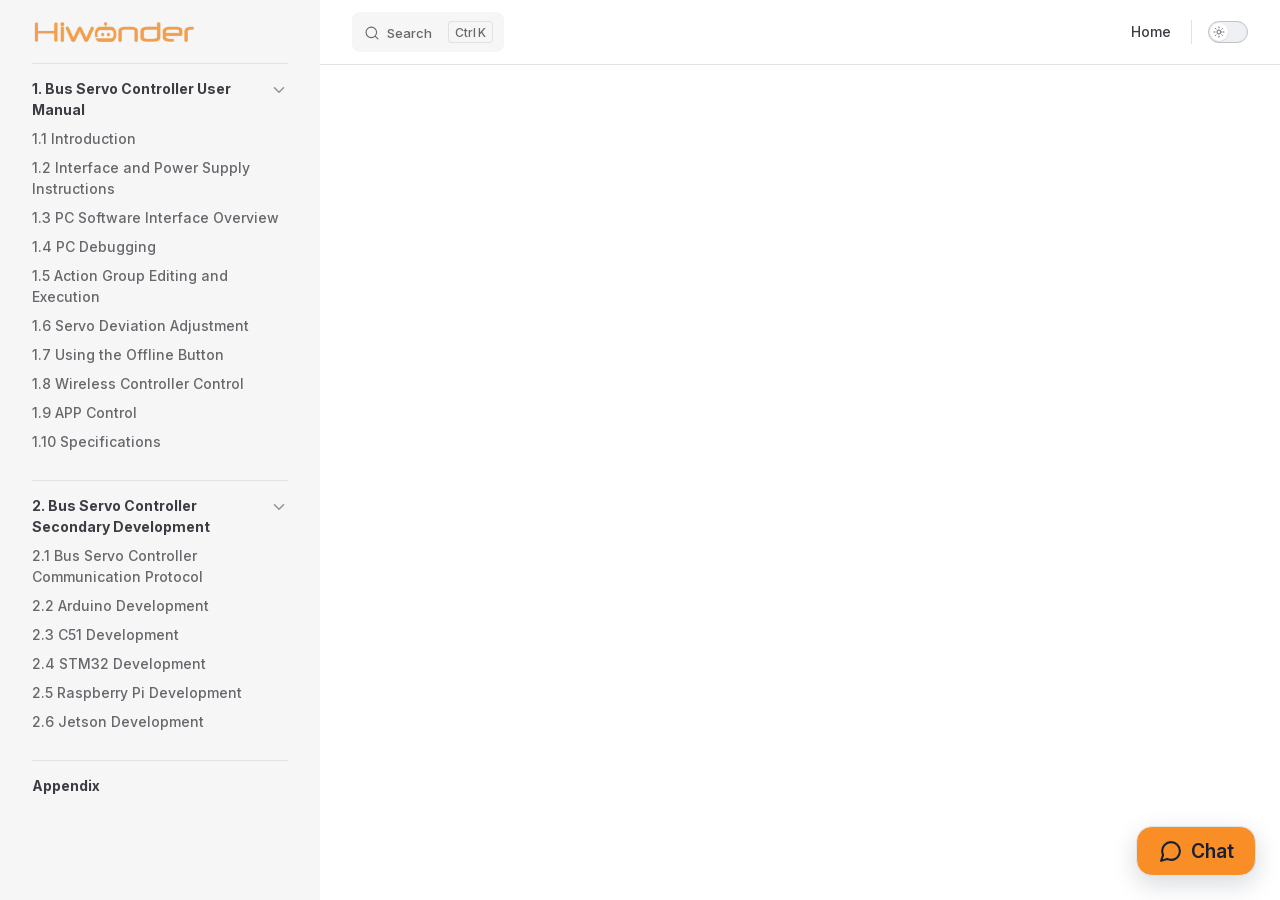
==== commit 36643505: "内容修改" ====
--- a/projects/Bus-Servo-Controller/en/latest/docs/index.html
+++ b/projects/Bus-Servo-Controller/en/latest/docs/index.html
@@ -4,23 +4,23 @@
     <meta charset="utf-8">
     <meta name="viewport" content="width=device-width,initial-scale=1">
     <title>Bus-Servo-Controller Documentation</title>
-    <meta name="description" content="Bus-Servo-Controller robot documentation">
+    <meta name="description" content="Bus-Servo-Controller documentation">
     <meta name="generator" content="VitePress v1.6.4">
-    <link rel="preload stylesheet" href="/projects/Bus-Servo-Controller/en/latest/assets/style.D0ZZGfae.css" as="style">
+    <link rel="preload stylesheet" href="/projects/Bus-Servo-Controller/en/latest/assets/style.BXrbQiY5.css" as="style">
     <link rel="preload stylesheet" href="/projects/Bus-Servo-Controller/en/latest/vp-icons.css" as="style">
     
-    <script type="module" src="/projects/Bus-Servo-Controller/en/latest/assets/app.BPFUn-He.js"></script>
+    <script type="module" src="/projects/Bus-Servo-Controller/en/latest/assets/app.CIY6WXtU.js"></script>
     <link rel="preload" href="/projects/Bus-Servo-Controller/en/latest/assets/inter-roman-latin.Di8DUHzh.woff2" as="font" type="font/woff2" crossorigin="">
-    <link rel="modulepreload" href="/projects/Bus-Servo-Controller/en/latest/assets/chunks/theme.6AMkm8x_.js">
-    <link rel="modulepreload" href="/projects/Bus-Servo-Controller/en/latest/assets/chunks/framework.BHESXJEb.js">
-    <link rel="modulepreload" href="/projects/Bus-Servo-Controller/en/latest/assets/docs_index.md.Ct8PDerB.lean.js">
+    <link rel="modulepreload" href="/projects/Bus-Servo-Controller/en/latest/assets/chunks/theme.DSbpQrf6.js">
+    <link rel="modulepreload" href="/projects/Bus-Servo-Controller/en/latest/assets/chunks/framework.DoqW5Xc1.js">
+    <link rel="modulepreload" href="/projects/Bus-Servo-Controller/en/latest/assets/docs_index.md.DgGBIQyV.lean.js">
     <link rel="icon" href="/projects/Bus-Servo-Controller/en/latest/favicon.ico">
     <script id="check-dark-mode">(()=>{const e=localStorage.getItem("vitepress-theme-appearance")||"auto",a=window.matchMedia("(prefers-color-scheme: dark)").matches;(!e||e==="auto"?a:e==="dark")&&document.documentElement.classList.add("dark")})();</script>
     <script id="check-mac-os">document.documentElement.classList.toggle("mac",/Mac|iPhone|iPod|iPad/i.test(navigator.platform));</script>
   </head>
   <body>
-    <div id="app"><!--[--><div class="Layout" data-v-5d98c3a5><!--[--><!--]--><!--[--><span tabindex="-1" data-v-0b0ada53></span><a href="#VPContent" class="VPSkipLink visually-hidden" data-v-0b0ada53>Skip to content</a><!--]--><!----><header class="VPNav" data-v-5d98c3a5 data-v-ae24b3ad><div class="VPNavBar" data-v-ae24b3ad data-v-6aa21345><div class="wrapper" data-v-6aa21345><div class="container" data-v-6aa21345><div class="title" data-v-6aa21345><div class="VPNavBarTitle has-sidebar" data-v-6aa21345 data-v-1168a8e4><a class="title" href="/projects/Bus-Servo-Controller/en/latest/" data-v-1168a8e4><!--[--><!--]--><!--[--><img class="VPImage logo" src="/projects/Bus-Servo-Controller/en/latest/e-logo.png" alt data-v-8426fc1a><!--]--><!----><!--[--><!--]--></a></div></div><div class="content" data-v-6aa21345><div class="content-body" data-v-6aa21345><!--[--><!--]--><div class="VPNavBarSearch search" data-v-6aa21345><!--[--><!----><div id="local-search"><button type="button" class="DocSearch DocSearch-Button" aria-label="Search"><span class="DocSearch-Button-Container"><span class="vp-icon DocSearch-Search-Icon"></span><span class="DocSearch-Button-Placeholder">Search</span></span><span class="DocSearch-Button-Keys"><kbd class="DocSearch-Button-Key"></kbd><kbd class="DocSearch-Button-Key">K</kbd></span></button></div><!--]--></div><nav aria-labelledby="main-nav-aria-label" class="VPNavBarMenu menu" data-v-6aa21345 data-v-dc692963><span id="main-nav-aria-label" class="visually-hidden" data-v-dc692963> Main Navigation </span><!--[--><!--[--><a class="VPLink link vp-external-link-icon VPNavBarMenuLink" href="https://www.hiwonder.net/" target="_self" rel="noreferrer" tabindex="0" data-v-dc692963 data-v-e56f3d57><!--[--><span data-v-e56f3d57>Home</span><!--]--></a><!--]--><!--]--></nav><!----><div class="VPNavBarAppearance appearance" data-v-6aa21345 data-v-6c893767><button class="VPSwitch VPSwitchAppearance" type="button" role="switch" title aria-checked="false" data-v-6c893767 data-v-5337faa4 data-v-1d5665e3><span class="check" data-v-1d5665e3><span class="icon" data-v-1d5665e3><!--[--><span class="vpi-sun sun" data-v-5337faa4></span><span class="vpi-moon moon" data-v-5337faa4></span><!--]--></span></span></button></div><!----><div class="VPFlyout VPNavBarExtra extra" data-v-6aa21345 data-v-bb2aa2f0 data-v-cf11d7a2><button type="button" class="button" aria-haspopup="true" aria-expanded="false" aria-label="extra navigation" data-v-cf11d7a2><span class="vpi-more-horizontal icon" data-v-cf11d7a2></span></button><div class="menu" data-v-cf11d7a2><div class="VPMenu" data-v-cf11d7a2 data-v-b98bc113><!----><!--[--><!--[--><!----><div class="group" data-v-bb2aa2f0><div class="item appearance" data-v-bb2aa2f0><p class="label" data-v-bb2aa2f0>Appearance</p><div class="appearance-action" data-v-bb2aa2f0><button class="VPSwitch VPSwitchAppearance" type="button" role="switch" title aria-checked="false" data-v-bb2aa2f0 data-v-5337faa4 data-v-1d5665e3><span class="check" data-v-1d5665e3><span class="icon" data-v-1d5665e3><!--[--><span class="vpi-sun sun" data-v-5337faa4></span><span class="vpi-moon moon" data-v-5337faa4></span><!--]--></span></span></button></div></div></div><!----><!--]--><!--]--></div></div></div><!--[--><!--]--><button type="button" class="VPNavBarHamburger hamburger" aria-label="mobile navigation" aria-expanded="false" aria-controls="VPNavScreen" data-v-6aa21345 data-v-e5dd9c1c><span class="container" data-v-e5dd9c1c><span class="top" data-v-e5dd9c1c></span><span class="middle" data-v-e5dd9c1c></span><span class="bottom" data-v-e5dd9c1c></span></span></button></div></div></div></div><div class="divider" data-v-6aa21345><div class="divider-line" data-v-6aa21345></div></div></div><!----></header><div class="VPLocalNav has-sidebar empty" data-v-5d98c3a5 data-v-a6f0e41e><div class="container" data-v-a6f0e41e><button class="menu" aria-expanded="false" aria-controls="VPSidebarNav" data-v-a6f0e41e><span class="vpi-align-left menu-icon" data-v-a6f0e41e></span><span class="menu-text" data-v-a6f0e41e>Menu</span></button><div class="VPLocalNavOutlineDropdown" style="--vp-vh:0px;" data-v-a6f0e41e data-v-8a42e2b4><button data-v-8a42e2b4>Return to top</button><!----></div></div></div><aside class="VPSidebar" data-v-5d98c3a5 data-v-319d5ca6><div class="curtain" data-v-319d5ca6></div><nav class="nav" id="VPSidebarNav" aria-labelledby="sidebar-aria-label" tabindex="-1" data-v-319d5ca6><span class="visually-hidden" id="sidebar-aria-label" data-v-319d5ca6> Sidebar Navigation </span><!--[--><!--]--><!--[--><div class="no-transition group" data-v-c40bc020><section class="VPSidebarItem level-0 collapsible is-link" data-v-c40bc020 data-v-b3fd67f8><div class="item" tabindex="0" data-v-b3fd67f8><div class="indicator" data-v-b3fd67f8></div><a class="VPLink link link" href="/projects/Bus-Servo-Controller/en/latest/docs/1.Bus_Servo_Controller_User_Manual.html" data-v-b3fd67f8><!--[--><h2 class="text" data-v-b3fd67f8>1. Bus Servo Controller User Manual</h2><!--]--></a><div class="caret" role="button" aria-label="toggle section" tabindex="0" data-v-b3fd67f8><span class="vpi-chevron-right caret-icon" data-v-b3fd67f8></span></div></div><div class="items" data-v-b3fd67f8><!--[--><div class="VPSidebarItem level-1 is-link" data-v-b3fd67f8 data-v-b3fd67f8><div class="item" data-v-b3fd67f8><div class="indicator" data-v-b3fd67f8></div><a class="VPLink link link" href="/projects/Bus-Servo-Controller/en/latest/docs/1.Bus_Servo_Controller_User_Manual.html#_1-1-introduction" data-v-b3fd67f8><!--[--><p class="text" data-v-b3fd67f8>1.1 Introduction</p><!--]--></a><!----></div><!----></div><div class="VPSidebarItem level-1 is-link" data-v-b3fd67f8 data-v-b3fd67f8><div class="item" data-v-b3fd67f8><div class="indicator" data-v-b3fd67f8></div><a class="VPLink link link" href="/projects/Bus-Servo-Controller/en/latest/docs/1.Bus_Servo_Controller_User_Manual.html#_1-2-interface-and-power-supply-instructions" data-v-b3fd67f8><!--[--><p class="text" data-v-b3fd67f8>1.2 Interface and Power Supply Instructions</p><!--]--></a><!----></div><!----></div><div class="VPSidebarItem level-1 is-link" data-v-b3fd67f8 data-v-b3fd67f8><div class="item" data-v-b3fd67f8><div class="indicator" data-v-b3fd67f8></div><a class="VPLink link link" href="/projects/Bus-Servo-Controller/en/latest/docs/1.Bus_Servo_Controller_User_Manual.html#_1-3-pc-software-interface-overview" data-v-b3fd67f8><!--[--><p class="text" data-v-b3fd67f8>1.3 PC Software Interface Overview</p><!--]--></a><!----></div><!----></div><div class="VPSidebarItem level-1 is-link" data-v-b3fd67f8 data-v-b3fd67f8><div class="item" data-v-b3fd67f8><div class="indicator" data-v-b3fd67f8></div><a class="VPLink link link" href="/projects/Bus-Servo-Controller/en/latest/docs/1.Bus_Servo_Controller_User_Manual.html#_1-4-pc-debugging" data-v-b3fd67f8><!--[--><p class="text" data-v-b3fd67f8>1.4 PC Debugging</p><!--]--></a><!----></div><!----></div><div class="VPSidebarItem level-1 is-link" data-v-b3fd67f8 data-v-b3fd67f8><div class="item" data-v-b3fd67f8><div class="indicator" data-v-b3fd67f8></div><a class="VPLink link link" href="/projects/Bus-Servo-Controller/en/latest/docs/1.Bus_Servo_Controller_User_Manual.html#_1-5-action-group-editing-and-execution" data-v-b3fd67f8><!--[--><p class="text" data-v-b3fd67f8>1.5 Action Group Editing and Execution</p><!--]--></a><!----></div><!----></div><div class="VPSidebarItem level-1 is-link" data-v-b3fd67f8 data-v-b3fd67f8><div class="item" data-v-b3fd67f8><div class="indicator" data-v-b3fd67f8></div><a class="VPLink link link" href="/projects/Bus-Servo-Controller/en/latest/docs/1.Bus_Servo_Controller_User_Manual.html#_1-6-servo-deviation-adjustment" data-v-b3fd67f8><!--[--><p class="text" data-v-b3fd67f8>1.6 Servo Deviation Adjustment</p><!--]--></a><!----></div><!----></div><div class="VPSidebarItem level-1 is-link" data-v-b3fd67f8 data-v-b3fd67f8><div class="item" data-v-b3fd67f8><div class="indicator" data-v-b3fd67f8></div><a class="VPLink link link" href="/projects/Bus-Servo-Controller/en/latest/docs/1.Bus_Servo_Controller_User_Manual.html#_1-7-using-the-offline-button" data-v-b3fd67f8><!--[--><p class="text" data-v-b3fd67f8>1.7 Using the Offline Button</p><!--]--></a><!----></div><!----></div><div class="VPSidebarItem level-1 is-link" data-v-b3fd67f8 data-v-b3fd67f8><div class="item" data-v-b3fd67f8><div class="indicator" data-v-b3fd67f8></div><a class="VPLink link link" href="/projects/Bus-Servo-Controller/en/latest/docs/1.Bus_Servo_Controller_User_Manual.html#_1-8-wireless-controller-control" data-v-b3fd67f8><!--[--><p class="text" data-v-b3fd67f8>1.8 Wireless Controller Control</p><!--]--></a><!----></div><!----></div><div class="VPSidebarItem level-1 is-link" data-v-b3fd67f8 data-v-b3fd67f8><div class="item" data-v-b3fd67f8><div class="indicator" data-v-b3fd67f8></div><a class="VPLink link link" href="/projects/Bus-Servo-Controller/en/latest/docs/1.Bus_Servo_Controller_User_Manual.html#_1-9-app-control" data-v-b3fd67f8><!--[--><p class="text" data-v-b3fd67f8>1.9 APP Control</p><!--]--></a><!----></div><!----></div><div class="VPSidebarItem level-1 is-link" data-v-b3fd67f8 data-v-b3fd67f8><div class="item" data-v-b3fd67f8><div class="indicator" data-v-b3fd67f8></div><a class="VPLink link link" href="/projects/Bus-Servo-Controller/en/latest/docs/1.Bus_Servo_Controller_User_Manual.html#_1-10-specifications" data-v-b3fd67f8><!--[--><p class="text" data-v-b3fd67f8>1.10 Specifications</p><!--]--></a><!----></div><!----></div><!--]--></div></section></div><div class="no-transition group" data-v-c40bc020><section class="VPSidebarItem level-0 collapsible is-link" data-v-c40bc020 data-v-b3fd67f8><div class="item" tabindex="0" data-v-b3fd67f8><div class="indicator" data-v-b3fd67f8></div><a class="VPLink link link" href="/projects/Bus-Servo-Controller/en/latest/docs/2.Bus_Servo_Controller_Secondary_Development.html" data-v-b3fd67f8><!--[--><h2 class="text" data-v-b3fd67f8>2. Bus Servo Controller Secondary Development</h2><!--]--></a><div class="caret" role="button" aria-label="toggle section" tabindex="0" data-v-b3fd67f8><span class="vpi-chevron-right caret-icon" data-v-b3fd67f8></span></div></div><div class="items" data-v-b3fd67f8><!--[--><div class="VPSidebarItem level-1 is-link" data-v-b3fd67f8 data-v-b3fd67f8><div class="item" data-v-b3fd67f8><div class="indicator" data-v-b3fd67f8></div><a class="VPLink link link" href="/projects/Bus-Servo-Controller/en/latest/docs/2.Bus_Servo_Controller_Secondary_Development.html#_2-1-bus-servo-controller-communication-protocol" data-v-b3fd67f8><!--[--><p class="text" data-v-b3fd67f8>2.1 Bus Servo Controller Communication Protocol</p><!--]--></a><!----></div><!----></div><div class="VPSidebarItem level-1 is-link" data-v-b3fd67f8 data-v-b3fd67f8><div class="item" data-v-b3fd67f8><div class="indicator" data-v-b3fd67f8></div><a class="VPLink link link" href="/projects/Bus-Servo-Controller/en/latest/docs/2.Bus_Servo_Controller_Secondary_Development.html#_2-2-arduino-development" data-v-b3fd67f8><!--[--><p class="text" data-v-b3fd67f8>2.2 Arduino Development</p><!--]--></a><!----></div><!----></div><div class="VPSidebarItem level-1 is-link" data-v-b3fd67f8 data-v-b3fd67f8><div class="item" data-v-b3fd67f8><div class="indicator" data-v-b3fd67f8></div><a class="VPLink link link" href="/projects/Bus-Servo-Controller/en/latest/docs/2.Bus_Servo_Controller_Secondary_Development.html#_2-3-c51-development" data-v-b3fd67f8><!--[--><p class="text" data-v-b3fd67f8>2.3 C51 Development</p><!--]--></a><!----></div><!----></div><div class="VPSidebarItem level-1 is-link" data-v-b3fd67f8 data-v-b3fd67f8><div class="item" data-v-b3fd67f8><div class="indicator" data-v-b3fd67f8></div><a class="VPLink link link" href="/projects/Bus-Servo-Controller/en/latest/docs/2.Bus_Servo_Controller_Secondary_Development.html#_2-4-stm32-development" data-v-b3fd67f8><!--[--><p class="text" data-v-b3fd67f8>2.4 STM32 Development</p><!--]--></a><!----></div><!----></div><div class="VPSidebarItem level-1 is-link" data-v-b3fd67f8 data-v-b3fd67f8><div class="item" data-v-b3fd67f8><div class="indicator" data-v-b3fd67f8></div><a class="VPLink link link" href="/projects/Bus-Servo-Controller/en/latest/docs/2.Bus_Servo_Controller_Secondary_Development.html#_2-5-raspberry-pi-development" data-v-b3fd67f8><!--[--><p class="text" data-v-b3fd67f8>2.5 Raspberry Pi Development</p><!--]--></a><!----></div><!----></div><div class="VPSidebarItem level-1 is-link" data-v-b3fd67f8 data-v-b3fd67f8><div class="item" data-v-b3fd67f8><div class="indicator" data-v-b3fd67f8></div><a class="VPLink link link" href="/projects/Bus-Servo-Controller/en/latest/docs/2.Bus_Servo_Controller_Secondary_Development.html#_2-6-jetson-development" data-v-b3fd67f8><!--[--><p class="text" data-v-b3fd67f8>2.6 Jetson Development</p><!--]--></a><!----></div><!----></div><!--]--></div></section></div><div class="no-transition group" data-v-c40bc020><div class="VPSidebarItem level-0 collapsible is-link" data-v-c40bc020 data-v-b3fd67f8><div class="item" tabindex="0" data-v-b3fd67f8><div class="indicator" data-v-b3fd67f8></div><a class="VPLink link link" href="/projects/Bus-Servo-Controller/en/latest/docs/Appendix.html" data-v-b3fd67f8><!--[--><p class="text" data-v-b3fd67f8>Appendix</p><!--]--></a><!----></div><!----></div></div><!--]--><!--[--><!--]--></nav></aside><div class="VPContent has-sidebar" id="VPContent" data-v-5d98c3a5 data-v-1428d186><page-redirect data-v-1428d186></page-redirect></div><!----><!--[--><!--]--></div><!--[--><!----><!--]--><!----><!--]--></div>
-    <script>window.__VP_HASH_MAP__=JSON.parse("{\"docs_1.bus_servo_controller_user_manual.md\":\"D_vnY1F9\",\"docs_2.bus_servo_controller_secondary_development.md\":\"Bs-9pawq\",\"docs_appendix.md\":\"anTQzowx\",\"docs_index.md\":\"Ct8PDerB\",\"index.md\":\"zj9JLjcW\"}");window.__VP_SITE_DATA__=JSON.parse("{\"lang\":\"en-US\",\"dir\":\"ltr\",\"title\":\"Bus-Servo-Controller Documentation\",\"description\":\"Bus-Servo-Controller robot documentation\",\"base\":\"/projects/Bus-Servo-Controller/en/latest/\",\"head\":[],\"router\":{\"prefetchLinks\":true},\"appearance\":true,\"themeConfig\":{\"siteTitle\":false,\"logo\":\"/e-logo.png\",\"outline\":[2,3],\"search\":{\"provider\":\"local\",\"options\":{\"translations\":{\"button\":{\"buttonText\":\"Search\",\"buttonAriaLabel\":\"Search\"},\"modal\":{\"searchBox\":{\"resetButtonTitle\":\"Clear search query\",\"resetButtonAriaLabel\":\"Clear search query\",\"cancelButtonText\":\"Cancel\",\"cancelButtonAriaLabel\":\"Cancel\"},\"startScreen\":{\"recentSearchTitle\":\"Recent Searches\",\"noRecentSearchText\":\"No recent searches\",\"suggestedQueryTitle\":\"Suggested Queries\"},\"noResultsScreen\":{\"noResultsText\":\"No results found for\",\"suggestedQueryText\":\"You can try searching for\",\"reportMissingResultsText\":\"Have any queries?\",\"reportMissingResultsLinkText\":\"Report here\"},\"footer\":{\"selectText\":\"to select\",\"navigateText\":\"to navigate\",\"closeText\":\"to close\"}}}}},\"nav\":[{\"text\":\"Home\",\"link\":\"https://www.hiwonder.net/\",\"target\":\"_self\"}],\"sidebar\":[{\"text\":\"1. Bus Servo Controller User Manual\",\"link\":\"/docs/1.Bus_Servo_Controller_User_Manual.html\",\"collapsed\":false,\"items\":[{\"text\":\"1.1 Introduction\",\"link\":\"/docs/1.Bus_Servo_Controller_User_Manual.html#_1-1-introduction\"},{\"text\":\"1.2 Interface and Power Supply Instructions\",\"link\":\"/docs/1.Bus_Servo_Controller_User_Manual.html#_1-2-interface-and-power-supply-instructions\"},{\"text\":\"1.3 PC Software Interface Overview\",\"link\":\"/docs/1.Bus_Servo_Controller_User_Manual.html#_1-3-pc-software-interface-overview\"},{\"text\":\"1.4 PC Debugging\",\"link\":\"/docs/1.Bus_Servo_Controller_User_Manual.html#_1-4-pc-debugging\"},{\"text\":\"1.5 Action Group Editing and Execution\",\"link\":\"/docs/1.Bus_Servo_Controller_User_Manual.html#_1-5-action-group-editing-and-execution\"},{\"text\":\"1.6 Servo Deviation Adjustment\",\"link\":\"/docs/1.Bus_Servo_Controller_User_Manual.html#_1-6-servo-deviation-adjustment\"},{\"text\":\"1.7 Using the Offline Button\",\"link\":\"/docs/1.Bus_Servo_Controller_User_Manual.html#_1-7-using-the-offline-button\"},{\"text\":\"1.8 Wireless Controller Control\",\"link\":\"/docs/1.Bus_Servo_Controller_User_Manual.html#_1-8-wireless-controller-control\"},{\"text\":\"1.9 APP Control\",\"link\":\"/docs/1.Bus_Servo_Controller_User_Manual.html#_1-9-app-control\"},{\"text\":\"1.10 Specifications\",\"link\":\"/docs/1.Bus_Servo_Controller_User_Manual.html#_1-10-specifications\"}]},{\"text\":\"2. Bus Servo Controller Secondary Development\",\"link\":\"/docs/2.Bus_Servo_Controller_Secondary_Development.html\",\"collapsed\":false,\"items\":[{\"text\":\"2.1 Bus Servo Controller Communication Protocol\",\"link\":\"/docs/2.Bus_Servo_Controller_Secondary_Development.html#_2-1-bus-servo-controller-communication-protocol\"},{\"text\":\"2.2 Arduino Development\",\"link\":\"/docs/2.Bus_Servo_Controller_Secondary_Development.html#_2-2-arduino-development\"},{\"text\":\"2.3 C51 Development\",\"link\":\"/docs/2.Bus_Servo_Controller_Secondary_Development.html#_2-3-c51-development\"},{\"text\":\"2.4 STM32 Development\",\"link\":\"/docs/2.Bus_Servo_Controller_Secondary_Development.html#_2-4-stm32-development\"},{\"text\":\"2.5 Raspberry Pi Development\",\"link\":\"/docs/2.Bus_Servo_Controller_Secondary_Development.html#_2-5-raspberry-pi-development\"},{\"text\":\"2.6 Jetson Development\",\"link\":\"/docs/2.Bus_Servo_Controller_Secondary_Development.html#_2-6-jetson-development\"}]},{\"text\":\"Appendix\",\"link\":\"/docs/Appendix.html\",\"collapsed\":false,\"items\":[]}]},\"locales\":{},\"scrollOffset\":134,\"cleanUrls\":false}");</script>
+    <div id="app"><!--[--><div class="Layout" data-v-5d98c3a5><!--[--><!--]--><!--[--><span tabindex="-1" data-v-0b0ada53></span><a href="#VPContent" class="VPSkipLink visually-hidden" data-v-0b0ada53>Skip to content</a><!--]--><!----><header class="VPNav" data-v-5d98c3a5 data-v-ae24b3ad><div class="VPNavBar" data-v-ae24b3ad data-v-6aa21345><div class="wrapper" data-v-6aa21345><div class="container" data-v-6aa21345><div class="title" data-v-6aa21345><div class="VPNavBarTitle has-sidebar" data-v-6aa21345 data-v-1168a8e4><a class="title" href="/projects/Bus-Servo-Controller/en/latest/" data-v-1168a8e4><!--[--><!--]--><!--[--><img class="VPImage logo" src="/projects/Bus-Servo-Controller/en/latest/e-logo.webp" alt data-v-8426fc1a><!--]--><!----><!--[--><!--]--></a></div></div><div class="content" data-v-6aa21345><div class="content-body" data-v-6aa21345><!--[--><!--]--><div class="VPNavBarSearch search" data-v-6aa21345><!--[--><!----><div id="local-search"><button type="button" class="DocSearch DocSearch-Button" aria-label="Search"><span class="DocSearch-Button-Container"><span class="vp-icon DocSearch-Search-Icon"></span><span class="DocSearch-Button-Placeholder">Search</span></span><span class="DocSearch-Button-Keys"><kbd class="DocSearch-Button-Key"></kbd><kbd class="DocSearch-Button-Key">K</kbd></span></button></div><!--]--></div><nav aria-labelledby="main-nav-aria-label" class="VPNavBarMenu menu" data-v-6aa21345 data-v-dc692963><span id="main-nav-aria-label" class="visually-hidden" data-v-dc692963> Main Navigation </span><!--[--><!--[--><a class="VPLink link vp-external-link-icon VPNavBarMenuLink" href="https://www.hiwonder.net/" target="_self" rel="noreferrer" tabindex="0" data-v-dc692963 data-v-e56f3d57><!--[--><span data-v-e56f3d57>Home</span><!--]--></a><!--]--><!--]--></nav><!----><div class="VPNavBarAppearance appearance" data-v-6aa21345 data-v-6c893767><button class="VPSwitch VPSwitchAppearance" type="button" role="switch" title aria-checked="false" data-v-6c893767 data-v-5337faa4 data-v-1d5665e3><span class="check" data-v-1d5665e3><span class="icon" data-v-1d5665e3><!--[--><span class="vpi-sun sun" data-v-5337faa4></span><span class="vpi-moon moon" data-v-5337faa4></span><!--]--></span></span></button></div><!----><div class="VPFlyout VPNavBarExtra extra" data-v-6aa21345 data-v-bb2aa2f0 data-v-cf11d7a2><button type="button" class="button" aria-haspopup="true" aria-expanded="false" aria-label="extra navigation" data-v-cf11d7a2><span class="vpi-more-horizontal icon" data-v-cf11d7a2></span></button><div class="menu" data-v-cf11d7a2><div class="VPMenu" data-v-cf11d7a2 data-v-b98bc113><!----><!--[--><!--[--><!----><div class="group" data-v-bb2aa2f0><div class="item appearance" data-v-bb2aa2f0><p class="label" data-v-bb2aa2f0>Appearance</p><div class="appearance-action" data-v-bb2aa2f0><button class="VPSwitch VPSwitchAppearance" type="button" role="switch" title aria-checked="false" data-v-bb2aa2f0 data-v-5337faa4 data-v-1d5665e3><span class="check" data-v-1d5665e3><span class="icon" data-v-1d5665e3><!--[--><span class="vpi-sun sun" data-v-5337faa4></span><span class="vpi-moon moon" data-v-5337faa4></span><!--]--></span></span></button></div></div></div><!----><!--]--><!--]--></div></div></div><!--[--><!--]--><button type="button" class="VPNavBarHamburger hamburger" aria-label="mobile navigation" aria-expanded="false" aria-controls="VPNavScreen" data-v-6aa21345 data-v-e5dd9c1c><span class="container" data-v-e5dd9c1c><span class="top" data-v-e5dd9c1c></span><span class="middle" data-v-e5dd9c1c></span><span class="bottom" data-v-e5dd9c1c></span></span></button></div></div></div></div><div class="divider" data-v-6aa21345><div class="divider-line" data-v-6aa21345></div></div></div><!----></header><div class="VPLocalNav has-sidebar empty" data-v-5d98c3a5 data-v-a6f0e41e><div class="container" data-v-a6f0e41e><button class="menu" aria-expanded="false" aria-controls="VPSidebarNav" data-v-a6f0e41e><span class="vpi-align-left menu-icon" data-v-a6f0e41e></span><span class="menu-text" data-v-a6f0e41e>Menu</span></button><div class="VPLocalNavOutlineDropdown" style="--vp-vh:0px;" data-v-a6f0e41e data-v-8a42e2b4><button data-v-8a42e2b4>Return to top</button><!----></div></div></div><aside class="VPSidebar" data-v-5d98c3a5 data-v-319d5ca6><div class="curtain" data-v-319d5ca6></div><nav class="nav" id="VPSidebarNav" aria-labelledby="sidebar-aria-label" tabindex="-1" data-v-319d5ca6><span class="visually-hidden" id="sidebar-aria-label" data-v-319d5ca6> Sidebar Navigation </span><!--[--><!--]--><!--[--><div class="no-transition group" data-v-c40bc020><section class="VPSidebarItem level-0 collapsible is-link" data-v-c40bc020 data-v-b3fd67f8><div class="item" tabindex="0" data-v-b3fd67f8><div class="indicator" data-v-b3fd67f8></div><a class="VPLink link link" href="/projects/Bus-Servo-Controller/en/latest/docs/1.Bus_Servo_Controller_User_Manual.html" data-v-b3fd67f8><!--[--><h2 class="text" data-v-b3fd67f8>1. Bus Servo Controller User Manual</h2><!--]--></a><div class="caret" role="button" aria-label="toggle section" tabindex="0" data-v-b3fd67f8><span class="vpi-chevron-right caret-icon" data-v-b3fd67f8></span></div></div><div class="items" data-v-b3fd67f8><!--[--><div class="VPSidebarItem level-1 is-link" data-v-b3fd67f8 data-v-b3fd67f8><div class="item" data-v-b3fd67f8><div class="indicator" data-v-b3fd67f8></div><a class="VPLink link link" href="/projects/Bus-Servo-Controller/en/latest/docs/1.Bus_Servo_Controller_User_Manual.html#_1-1-introduction" data-v-b3fd67f8><!--[--><p class="text" data-v-b3fd67f8>1.1 Introduction</p><!--]--></a><!----></div><!----></div><div class="VPSidebarItem level-1 is-link" data-v-b3fd67f8 data-v-b3fd67f8><div class="item" data-v-b3fd67f8><div class="indicator" data-v-b3fd67f8></div><a class="VPLink link link" href="/projects/Bus-Servo-Controller/en/latest/docs/1.Bus_Servo_Controller_User_Manual.html#_1-2-interface-and-power-supply-instructions" data-v-b3fd67f8><!--[--><p class="text" data-v-b3fd67f8>1.2 Interface and Power Supply Instructions</p><!--]--></a><!----></div><!----></div><div class="VPSidebarItem level-1 is-link" data-v-b3fd67f8 data-v-b3fd67f8><div class="item" data-v-b3fd67f8><div class="indicator" data-v-b3fd67f8></div><a class="VPLink link link" href="/projects/Bus-Servo-Controller/en/latest/docs/1.Bus_Servo_Controller_User_Manual.html#_1-3-pc-software-interface-overview" data-v-b3fd67f8><!--[--><p class="text" data-v-b3fd67f8>1.3 PC Software Interface Overview</p><!--]--></a><!----></div><!----></div><div class="VPSidebarItem level-1 is-link" data-v-b3fd67f8 data-v-b3fd67f8><div class="item" data-v-b3fd67f8><div class="indicator" data-v-b3fd67f8></div><a class="VPLink link link" href="/projects/Bus-Servo-Controller/en/latest/docs/1.Bus_Servo_Controller_User_Manual.html#_1-4-pc-debugging" data-v-b3fd67f8><!--[--><p class="text" data-v-b3fd67f8>1.4 PC Debugging</p><!--]--></a><!----></div><!----></div><div class="VPSidebarItem level-1 is-link" data-v-b3fd67f8 data-v-b3fd67f8><div class="item" data-v-b3fd67f8><div class="indicator" data-v-b3fd67f8></div><a class="VPLink link link" href="/projects/Bus-Servo-Controller/en/latest/docs/1.Bus_Servo_Controller_User_Manual.html#_1-5-action-group-editing-and-execution" data-v-b3fd67f8><!--[--><p class="text" data-v-b3fd67f8>1.5 Action Group Editing and Execution</p><!--]--></a><!----></div><!----></div><div class="VPSidebarItem level-1 is-link" data-v-b3fd67f8 data-v-b3fd67f8><div class="item" data-v-b3fd67f8><div class="indicator" data-v-b3fd67f8></div><a class="VPLink link link" href="/projects/Bus-Servo-Controller/en/latest/docs/1.Bus_Servo_Controller_User_Manual.html#_1-6-servo-deviation-adjustment" data-v-b3fd67f8><!--[--><p class="text" data-v-b3fd67f8>1.6 Servo Deviation Adjustment</p><!--]--></a><!----></div><!----></div><div class="VPSidebarItem level-1 is-link" data-v-b3fd67f8 data-v-b3fd67f8><div class="item" data-v-b3fd67f8><div class="indicator" data-v-b3fd67f8></div><a class="VPLink link link" href="/projects/Bus-Servo-Controller/en/latest/docs/1.Bus_Servo_Controller_User_Manual.html#_1-7-using-the-offline-button" data-v-b3fd67f8><!--[--><p class="text" data-v-b3fd67f8>1.7 Using the Offline Button</p><!--]--></a><!----></div><!----></div><div class="VPSidebarItem level-1 is-link" data-v-b3fd67f8 data-v-b3fd67f8><div class="item" data-v-b3fd67f8><div class="indicator" data-v-b3fd67f8></div><a class="VPLink link link" href="/projects/Bus-Servo-Controller/en/latest/docs/1.Bus_Servo_Controller_User_Manual.html#_1-8-wireless-controller-control" data-v-b3fd67f8><!--[--><p class="text" data-v-b3fd67f8>1.8 Wireless Controller Control</p><!--]--></a><!----></div><!----></div><div class="VPSidebarItem level-1 is-link" data-v-b3fd67f8 data-v-b3fd67f8><div class="item" data-v-b3fd67f8><div class="indicator" data-v-b3fd67f8></div><a class="VPLink link link" href="/projects/Bus-Servo-Controller/en/latest/docs/1.Bus_Servo_Controller_User_Manual.html#_1-9-app-control" data-v-b3fd67f8><!--[--><p class="text" data-v-b3fd67f8>1.9 APP Control</p><!--]--></a><!----></div><!----></div><div class="VPSidebarItem level-1 is-link" data-v-b3fd67f8 data-v-b3fd67f8><div class="item" data-v-b3fd67f8><div class="indicator" data-v-b3fd67f8></div><a class="VPLink link link" href="/projects/Bus-Servo-Controller/en/latest/docs/1.Bus_Servo_Controller_User_Manual.html#_1-10-specifications" data-v-b3fd67f8><!--[--><p class="text" data-v-b3fd67f8>1.10 Specifications</p><!--]--></a><!----></div><!----></div><!--]--></div></section></div><div class="no-transition group" data-v-c40bc020><section class="VPSidebarItem level-0 collapsible is-link" data-v-c40bc020 data-v-b3fd67f8><div class="item" tabindex="0" data-v-b3fd67f8><div class="indicator" data-v-b3fd67f8></div><a class="VPLink link link" href="/projects/Bus-Servo-Controller/en/latest/docs/2.Bus_Servo_Controller_Secondary_Development.html" data-v-b3fd67f8><!--[--><h2 class="text" data-v-b3fd67f8>2. Bus Servo Controller Secondary Development</h2><!--]--></a><div class="caret" role="button" aria-label="toggle section" tabindex="0" data-v-b3fd67f8><span class="vpi-chevron-right caret-icon" data-v-b3fd67f8></span></div></div><div class="items" data-v-b3fd67f8><!--[--><div class="VPSidebarItem level-1 is-link" data-v-b3fd67f8 data-v-b3fd67f8><div class="item" data-v-b3fd67f8><div class="indicator" data-v-b3fd67f8></div><a class="VPLink link link" href="/projects/Bus-Servo-Controller/en/latest/docs/2.Bus_Servo_Controller_Secondary_Development.html#_2-1-bus-servo-controller-communication-protocol" data-v-b3fd67f8><!--[--><p class="text" data-v-b3fd67f8>2.1 Bus Servo Controller Communication Protocol</p><!--]--></a><!----></div><!----></div><div class="VPSidebarItem level-1 is-link" data-v-b3fd67f8 data-v-b3fd67f8><div class="item" data-v-b3fd67f8><div class="indicator" data-v-b3fd67f8></div><a class="VPLink link link" href="/projects/Bus-Servo-Controller/en/latest/docs/2.Bus_Servo_Controller_Secondary_Development.html#_2-2-arduino-development" data-v-b3fd67f8><!--[--><p class="text" data-v-b3fd67f8>2.2 Arduino Development</p><!--]--></a><!----></div><!----></div><div class="VPSidebarItem level-1 is-link" data-v-b3fd67f8 data-v-b3fd67f8><div class="item" data-v-b3fd67f8><div class="indicator" data-v-b3fd67f8></div><a class="VPLink link link" href="/projects/Bus-Servo-Controller/en/latest/docs/2.Bus_Servo_Controller_Secondary_Development.html#_2-3-c51-development" data-v-b3fd67f8><!--[--><p class="text" data-v-b3fd67f8>2.3 C51 Development</p><!--]--></a><!----></div><!----></div><div class="VPSidebarItem level-1 is-link" data-v-b3fd67f8 data-v-b3fd67f8><div class="item" data-v-b3fd67f8><div class="indicator" data-v-b3fd67f8></div><a class="VPLink link link" href="/projects/Bus-Servo-Controller/en/latest/docs/2.Bus_Servo_Controller_Secondary_Development.html#_2-4-stm32-development" data-v-b3fd67f8><!--[--><p class="text" data-v-b3fd67f8>2.4 STM32 Development</p><!--]--></a><!----></div><!----></div><div class="VPSidebarItem level-1 is-link" data-v-b3fd67f8 data-v-b3fd67f8><div class="item" data-v-b3fd67f8><div class="indicator" data-v-b3fd67f8></div><a class="VPLink link link" href="/projects/Bus-Servo-Controller/en/latest/docs/2.Bus_Servo_Controller_Secondary_Development.html#_2-5-raspberry-pi-development" data-v-b3fd67f8><!--[--><p class="text" data-v-b3fd67f8>2.5 Raspberry Pi Development</p><!--]--></a><!----></div><!----></div><div class="VPSidebarItem level-1 is-link" data-v-b3fd67f8 data-v-b3fd67f8><div class="item" data-v-b3fd67f8><div class="indicator" data-v-b3fd67f8></div><a class="VPLink link link" href="/projects/Bus-Servo-Controller/en/latest/docs/2.Bus_Servo_Controller_Secondary_Development.html#_2-6-jetson-development" data-v-b3fd67f8><!--[--><p class="text" data-v-b3fd67f8>2.6 Jetson Development</p><!--]--></a><!----></div><!----></div><!--]--></div></section></div><div class="no-transition group" data-v-c40bc020><div class="VPSidebarItem level-0 collapsible is-link" data-v-c40bc020 data-v-b3fd67f8><div class="item" tabindex="0" data-v-b3fd67f8><div class="indicator" data-v-b3fd67f8></div><a class="VPLink link link" href="/projects/Bus-Servo-Controller/en/latest/docs/Appendix.html" data-v-b3fd67f8><!--[--><p class="text" data-v-b3fd67f8>Appendix</p><!--]--></a><!----></div><!----></div></div><!--]--><!--[--><!--]--></nav></aside><div class="VPContent has-sidebar" id="VPContent" data-v-5d98c3a5 data-v-1428d186><page-redirect data-v-1428d186></page-redirect></div><!----><!--[--><!--]--></div><!--[--><!----><!--]--><!----><div class="feedback-widget"><!----><button class="feedback-widget__trigger" type="button" aria-expanded="false" aria-label="Open feedback form"><span class="feedback-widget__icon" aria-hidden="true"><svg viewBox="0 0 24 24" focusable="false"><path d="M21 11.5a8.4 8.4 0 0 1-.9 3.8 8.5 8.5 0 0 1-7.6 4.7 8.4 8.4 0 0 1-3.8-.9L3 21l1.9-5.7A8.4 8.4 0 0 1 4 11.5 8.5 8.5 0 0 1 12.5 3 8.5 8.5 0 0 1 21 11.5Z"></path></svg></span><span>Chat</span></button></div><!--]--></div>
+    <script>window.__VP_HASH_MAP__=JSON.parse("{\"docs_1.bus_servo_controller_user_manual.md\":\"BHQmmO9E\",\"docs_2.bus_servo_controller_secondary_development.md\":\"CQZifTny\",\"docs_appendix.md\":\"CcWeY3EA\",\"docs_index.md\":\"DgGBIQyV\",\"index.md\":\"DYqYRG_P\"}");window.__VP_SITE_DATA__=JSON.parse("{\"lang\":\"en-US\",\"dir\":\"ltr\",\"title\":\"Bus-Servo-Controller Documentation\",\"description\":\"Bus-Servo-Controller documentation\",\"base\":\"/projects/Bus-Servo-Controller/en/latest/\",\"head\":[],\"router\":{\"prefetchLinks\":true},\"appearance\":true,\"themeConfig\":{\"siteTitle\":false,\"logo\":\"/e-logo.webp\",\"outline\":[2,3],\"search\":{\"provider\":\"local\",\"options\":{\"translations\":{\"button\":{\"buttonText\":\"Search\",\"buttonAriaLabel\":\"Search\"},\"modal\":{\"searchBox\":{\"resetButtonTitle\":\"Clear search query\",\"resetButtonAriaLabel\":\"Clear search query\",\"cancelButtonText\":\"Cancel\",\"cancelButtonAriaLabel\":\"Cancel\"},\"startScreen\":{\"recentSearchTitle\":\"Recent Searches\",\"noRecentSearchText\":\"No recent searches\",\"suggestedQueryTitle\":\"Suggested Queries\"},\"noResultsScreen\":{\"noResultsText\":\"No results found for\",\"suggestedQueryText\":\"You can try searching for\",\"reportMissingResultsText\":\"Have any queries?\",\"reportMissingResultsLinkText\":\"Report here\"},\"footer\":{\"selectText\":\"to select\",\"navigateText\":\"to navigate\",\"closeText\":\"to close\"}}}}},\"nav\":[{\"text\":\"Home\",\"link\":\"https://www.hiwonder.net/\",\"target\":\"_self\"}],\"sidebar\":[{\"text\":\"1. Bus Servo Controller User Manual\",\"link\":\"/docs/1.Bus_Servo_Controller_User_Manual.html\",\"collapsed\":false,\"items\":[{\"text\":\"1.1 Introduction\",\"link\":\"/docs/1.Bus_Servo_Controller_User_Manual.html#_1-1-introduction\"},{\"text\":\"1.2 Interface and Power Supply Instructions\",\"link\":\"/docs/1.Bus_Servo_Controller_User_Manual.html#_1-2-interface-and-power-supply-instructions\"},{\"text\":\"1.3 PC Software Interface Overview\",\"link\":\"/docs/1.Bus_Servo_Controller_User_Manual.html#_1-3-pc-software-interface-overview\"},{\"text\":\"1.4 PC Debugging\",\"link\":\"/docs/1.Bus_Servo_Controller_User_Manual.html#_1-4-pc-debugging\"},{\"text\":\"1.5 Action Group Editing and Execution\",\"link\":\"/docs/1.Bus_Servo_Controller_User_Manual.html#_1-5-action-group-editing-and-execution\"},{\"text\":\"1.6 Servo Deviation Adjustment\",\"link\":\"/docs/1.Bus_Servo_Controller_User_Manual.html#_1-6-servo-deviation-adjustment\"},{\"text\":\"1.7 Using the Offline Button\",\"link\":\"/docs/1.Bus_Servo_Controller_User_Manual.html#_1-7-using-the-offline-button\"},{\"text\":\"1.8 Wireless Controller Control\",\"link\":\"/docs/1.Bus_Servo_Controller_User_Manual.html#_1-8-wireless-controller-control\"},{\"text\":\"1.9 APP Control\",\"link\":\"/docs/1.Bus_Servo_Controller_User_Manual.html#_1-9-app-control\"},{\"text\":\"1.10 Specifications\",\"link\":\"/docs/1.Bus_Servo_Controller_User_Manual.html#_1-10-specifications\"}]},{\"text\":\"2. Bus Servo Controller Secondary Development\",\"link\":\"/docs/2.Bus_Servo_Controller_Secondary_Development.html\",\"collapsed\":false,\"items\":[{\"text\":\"2.1 Bus Servo Controller Communication Protocol\",\"link\":\"/docs/2.Bus_Servo_Controller_Secondary_Development.html#_2-1-bus-servo-controller-communication-protocol\"},{\"text\":\"2.2 Arduino Development\",\"link\":\"/docs/2.Bus_Servo_Controller_Secondary_Development.html#_2-2-arduino-development\"},{\"text\":\"2.3 C51 Development\",\"link\":\"/docs/2.Bus_Servo_Controller_Secondary_Development.html#_2-3-c51-development\"},{\"text\":\"2.4 STM32 Development\",\"link\":\"/docs/2.Bus_Servo_Controller_Secondary_Development.html#_2-4-stm32-development\"},{\"text\":\"2.5 Raspberry Pi Development\",\"link\":\"/docs/2.Bus_Servo_Controller_Secondary_Development.html#_2-5-raspberry-pi-development\"},{\"text\":\"2.6 Jetson Development\",\"link\":\"/docs/2.Bus_Servo_Controller_Secondary_Development.html#_2-6-jetson-development\"}]},{\"text\":\"Appendix\",\"link\":\"/docs/Appendix.html\",\"collapsed\":false,\"items\":[]}]},\"locales\":{},\"scrollOffset\":134,\"cleanUrls\":false}");</script>
     
   </body>
 </html>
--- a/projects/Bus-Servo-Controller/en/latest/assets/style.BXrbQiY5.css
+++ b/projects/Bus-Servo-Controller/en/latest/assets/style.BXrbQiY5.css
@@ -0,0 +1 @@
+@font-face{font-family:Inter;font-style:normal;font-weight:100 900;font-display:swap;src:url(/projects/Bus-Servo-Controller/en/latest/assets/inter-roman-cyrillic-ext.BBPuwvHQ.woff2) format("woff2");unicode-range:U+0460-052F,U+1C80-1C88,U+20B4,U+2DE0-2DFF,U+A640-A69F,U+FE2E-FE2F}@font-face{font-family:Inter;font-style:normal;font-weight:100 900;font-display:swap;src:url(/projects/Bus-Servo-Controller/en/latest/assets/inter-roman-cyrillic.C5lxZ8CY.woff2) format("woff2");unicode-range:U+0301,U+0400-045F,U+0490-0491,U+04B0-04B1,U+2116}@font-face{font-family:Inter;font-style:normal;font-weight:100 900;font-display:swap;src:url(/projects/Bus-Servo-Controller/en/latest/assets/inter-roman-greek-ext.CqjqNYQ-.woff2) format("woff2");unicode-range:U+1F00-1FFF}@font-face{font-family:Inter;font-style:normal;font-weight:100 900;font-display:swap;src:url(/projects/Bus-Servo-Controller/en/latest/assets/inter-roman-greek.BBVDIX6e.woff2) format("woff2");unicode-range:U+0370-0377,U+037A-037F,U+0384-038A,U+038C,U+038E-03A1,U+03A3-03FF}@font-face{font-family:Inter;font-style:normal;font-weight:100 900;font-display:swap;src:url(/projects/Bus-Servo-Controller/en/latest/assets/inter-roman-vietnamese.BjW4sHH5.woff2) format("woff2");unicode-range:U+0102-0103,U+0110-0111,U+0128-0129,U+0168-0169,U+01A0-01A1,U+01AF-01B0,U+0300-0301,U+0303-0304,U+0308-0309,U+0323,U+0329,U+1EA0-1EF9,U+20AB}@font-face{font-family:Inter;font-style:normal;font-weight:100 900;font-display:swap;src:url(/projects/Bus-Servo-Controller/en/latest/assets/inter-roman-latin-ext.4ZJIpNVo.woff2) format("woff2");unicode-range:U+0100-02AF,U+0304,U+0308,U+0329,U+1E00-1E9F,U+1EF2-1EFF,U+2020,U+20A0-20AB,U+20AD-20C0,U+2113,U+2C60-2C7F,U+A720-A7FF}@font-face{font-family:Inter;font-style:normal;font-weight:100 900;font-display:swap;src:url(/projects/Bus-Servo-Controller/en/latest/assets/inter-roman-latin.Di8DUHzh.woff2) format("woff2");unicode-range:U+0000-00FF,U+0131,U+0152-0153,U+02BB-02BC,U+02C6,U+02DA,U+02DC,U+0304,U+0308,U+0329,U+2000-206F,U+2074,U+20AC,U+2122,U+2191,U+2193,U+2212,U+2215,U+FEFF,U+FFFD}@font-face{font-family:Inter;font-style:italic;font-weight:100 900;font-display:swap;src:url(/projects/Bus-Servo-Controller/en/latest/assets/inter-italic-cyrillic-ext.r48I6akx.woff2) format("woff2");unicode-range:U+0460-052F,U+1C80-1C88,U+20B4,U+2DE0-2DFF,U+A640-A69F,U+FE2E-FE2F}@font-face{font-family:Inter;font-style:italic;font-weight:100 900;font-display:swap;src:url(/projects/Bus-Servo-Controller/en/latest/assets/inter-italic-cyrillic.By2_1cv3.woff2) format("woff2");unicode-range:U+0301,U+0400-045F,U+0490-0491,U+04B0-04B1,U+2116}@font-face{font-family:Inter;font-style:italic;font-weight:100 900;font-display:swap;src:url(/projects/Bus-Servo-Controller/en/latest/assets/inter-italic-greek-ext.1u6EdAuj.woff2) format("woff2");unicode-range:U+1F00-1FFF}@font-face{font-family:Inter;font-style:italic;font-weight:100 900;font-display:swap;src:url(/projects/Bus-Servo-Controller/en/latest/assets/inter-italic-greek.DJ8dCoTZ.woff2) format("woff2");unicode-range:U+0370-0377,U+037A-037F,U+0384-038A,U+038C,U+038E-03A1,U+03A3-03FF}@font-face{font-family:Inter;font-style:italic;font-weight:100 900;font-display:swap;src:url(/projects/Bus-Servo-Controller/en/latest/assets/inter-italic-vietnamese.BSbpV94h.woff2) format("woff2");unicode-range:U+0102-0103,U+0110-0111,U+0128-0129,U+0168-0169,U+01A0-01A1,U+01AF-01B0,U+0300-0301,U+0303-0304,U+0308-0309,U+0323,U+0329,U+1EA0-1EF9,U+20AB}@font-face{font-family:Inter;font-style:italic;font-weight:100 900;font-display:swap;src:url(/projects/Bus-Servo-Controller/en/latest/assets/inter-italic-latin-ext.CN1xVJS-.woff2) format("woff2");unicode-range:U+0100-02AF,U+0304,U+0308,U+0329,U+1E00-1E9F,U+1EF2-1EFF,U+2020,U+20A0-20AB,U+20AD-20C0,U+2113,U+2C60-2C7F,U+A720-A7FF}@font-face{font-family:Inter;font-style:italic;font-weight:100 900;font-display:swap;src:url(/projects/Bus-Servo-Controller/en/latest/assets/inter-italic-latin.C2AdPX0b.woff2) format("woff2");unicode-range:U+0000-00FF,U+0131,U+0152-0153,U+02BB-02BC,U+02C6,U+02DA,U+02DC,U+0304,U+0308,U+0329,U+2000-206F,U+2074,U+20AC,U+2122,U+2191,U+2193,U+2212,U+2215,U+FEFF,U+FFFD}@font-face{font-family:Punctuation SC;font-weight:400;src:local("PingFang SC Regular"),local("Noto Sans CJK SC"),local("Microsoft YaHei");unicode-range:U+201C,U+201D,U+2018,U+2019,U+2E3A,U+2014,U+2013,U+2026,U+00B7,U+007E,U+002F}@font-face{font-family:Punctuation SC;font-weight:500;src:local("PingFang SC Medium"),local("Noto Sans CJK SC"),local("Microsoft YaHei");unicode-range:U+201C,U+201D,U+2018,U+2019,U+2E3A,U+2014,U+2013,U+2026,U+00B7,U+007E,U+002F}@font-face{font-family:Punctuation SC;font-weight:600;src:local("PingFang SC Semibold"),local("Noto Sans CJK SC Bold"),local("Microsoft YaHei Bold");unicode-range:U+201C,U+201D,U+2018,U+2019,U+2E3A,U+2014,U+2013,U+2026,U+00B7,U+007E,U+002F}@font-face{font-family:Punctuation SC;font-weight:700;src:local("PingFang SC Semibold"),local("Noto Sans CJK SC Bold"),local("Microsoft YaHei Bold");unicode-range:U+201C,U+201D,U+2018,U+2019,U+2E3A,U+2014,U+2013,U+2026,U+00B7,U+007E,U+002F}:root{--vp-c-white: #ffffff;--vp-c-black: #000000;--vp-c-neutral: var(--vp-c-black);--vp-c-neutral-inverse: var(--vp-c-white)}.dark{--vp-c-neutral: var(--vp-c-white);--vp-c-neutral-inverse: var(--vp-c-black)}:root{--vp-c-gray-1: #dddde3;--vp-c-gray-2: #e4e4e9;--vp-c-gray-3: #ebebef;--vp-c-gray-soft: rgba(142, 150, 170, .14);--vp-c-indigo-1: #3451b2;--vp-c-indigo-2: #3a5ccc;--vp-c-indigo-3: #5672cd;--vp-c-indigo-soft: rgba(100, 108, 255, .14);--vp-c-purple-1: #6f42c1;--vp-c-purple-2: #7e4cc9;--vp-c-purple-3: #8e5cd9;--vp-c-purple-soft: rgba(159, 122, 234, .14);--vp-c-green-1: #18794e;--vp-c-green-2: #299764;--vp-c-green-3: #30a46c;--vp-c-green-soft: rgba(16, 185, 129, .14);--vp-c-yellow-1: #915930;--vp-c-yellow-2: #946300;--vp-c-yellow-3: #9f6a00;--vp-c-yellow-soft: rgba(234, 179, 8, .14);--vp-c-red-1: #b8272c;--vp-c-red-2: #d5393e;--vp-c-red-3: #e0575b;--vp-c-red-soft: rgba(244, 63, 94, .14);--vp-c-sponsor: #db2777}.dark{--vp-c-gray-1: #515c67;--vp-c-gray-2: #414853;--vp-c-gray-3: #32363f;--vp-c-gray-soft: rgba(101, 117, 133, .16);--vp-c-indigo-1: #a8b1ff;--vp-c-indigo-2: #5c73e7;--vp-c-indigo-3: #3e63dd;--vp-c-indigo-soft: rgba(100, 108, 255, .16);--vp-c-purple-1: #c8abfa;--vp-c-purple-2: #a879e6;--vp-c-purple-3: #8e5cd9;--vp-c-purple-soft: rgba(159, 122, 234, .16);--vp-c-green-1: #3dd68c;--vp-c-green-2: #30a46c;--vp-c-green-3: #298459;--vp-c-green-soft: rgba(16, 185, 129, .16);--vp-c-yellow-1: #f9b44e;--vp-c-yellow-2: #da8b17;--vp-c-yellow-3: #a46a0a;--vp-c-yellow-soft: rgba(234, 179, 8, .16);--vp-c-red-1: #f66f81;--vp-c-red-2: #f14158;--vp-c-red-3: #b62a3c;--vp-c-red-soft: rgba(244, 63, 94, .16)}:root{--vp-c-bg: #ffffff;--vp-c-bg-alt: #f6f6f7;--vp-c-bg-elv: #ffffff;--vp-c-bg-soft: #f6f6f7}.dark{--vp-c-bg: #1b1b1f;--vp-c-bg-alt: #161618;--vp-c-bg-elv: #202127;--vp-c-bg-soft: #202127}:root{--vp-c-border: #c2c2c4;--vp-c-divider: #e2e2e3;--vp-c-gutter: #e2e2e3}.dark{--vp-c-border: #3c3f44;--vp-c-divider: #2e2e32;--vp-c-gutter: #000000}:root{--vp-c-text-1: #3c3c43;--vp-c-text-2: #67676c;--vp-c-text-3: #929295}.dark{--vp-c-text-1: #dfdfd6;--vp-c-text-2: #98989f;--vp-c-text-3: #6a6a71}:root{--vp-c-default-1: var(--vp-c-gray-1);--vp-c-default-2: var(--vp-c-gray-2);--vp-c-default-3: var(--vp-c-gray-3);--vp-c-default-soft: var(--vp-c-gray-soft);--vp-c-brand-1: var(--vp-c-indigo-1);--vp-c-brand-2: var(--vp-c-indigo-2);--vp-c-brand-3: var(--vp-c-indigo-3);--vp-c-brand-soft: var(--vp-c-indigo-soft);--vp-c-brand: var(--vp-c-brand-1);--vp-c-tip-1: var(--vp-c-brand-1);--vp-c-tip-2: var(--vp-c-brand-2);--vp-c-tip-3: var(--vp-c-brand-3);--vp-c-tip-soft: var(--vp-c-brand-soft);--vp-c-note-1: var(--vp-c-brand-1);--vp-c-note-2: var(--vp-c-brand-2);--vp-c-note-3: var(--vp-c-brand-3);--vp-c-note-soft: var(--vp-c-brand-soft);--vp-c-success-1: var(--vp-c-green-1);--vp-c-success-2: var(--vp-c-green-2);--vp-c-success-3: var(--vp-c-green-3);--vp-c-success-soft: var(--vp-c-green-soft);--vp-c-important-1: var(--vp-c-purple-1);--vp-c-important-2: var(--vp-c-purple-2);--vp-c-important-3: var(--vp-c-purple-3);--vp-c-important-soft: var(--vp-c-purple-soft);--vp-c-warning-1: var(--vp-c-yellow-1);--vp-c-warning-2: var(--vp-c-yellow-2);--vp-c-warning-3: var(--vp-c-yellow-3);--vp-c-warning-soft: var(--vp-c-yellow-soft);--vp-c-danger-1: var(--vp-c-red-1);--vp-c-danger-2: var(--vp-c-red-2);--vp-c-danger-3: var(--vp-c-red-3);--vp-c-danger-soft: var(--vp-c-red-soft);--vp-c-caution-1: var(--vp-c-red-1);--vp-c-caution-2: var(--vp-c-red-2);--vp-c-caution-3: var(--vp-c-red-3);--vp-c-caution-soft: var(--vp-c-red-soft)}:root{--vp-font-family-base: "Inter", ui-sans-serif, system-ui, sans-serif, "Apple Color Emoji", "Segoe UI Emoji", "Segoe UI Symbol", "Noto Color Emoji";--vp-font-family-mono: ui-monospace, "Menlo", "Monaco", "Consolas", "Liberation Mono", "Courier New", monospace;font-optical-sizing:auto}:root:where(:lang(zh)){--vp-font-family-base: "Punctuation SC", "Inter", ui-sans-serif, system-ui, sans-serif, "Apple Color Emoji", "Segoe UI Emoji", "Segoe UI Symbol", "Noto Color Emoji"}:root{--vp-shadow-1: 0 1px 2px rgba(0, 0, 0, .04), 0 1px 2px rgba(0, 0, 0, .06);--vp-shadow-2: 0 3px 12px rgba(0, 0, 0, .07), 0 1px 4px rgba(0, 0, 0, .07);--vp-shadow-3: 0 12px 32px rgba(0, 0, 0, .1), 0 2px 6px rgba(0, 0, 0, .08);--vp-shadow-4: 0 14px 44px rgba(0, 0, 0, .12), 0 3px 9px rgba(0, 0, 0, .12);--vp-shadow-5: 0 18px 56px rgba(0, 0, 0, .16), 0 4px 12px rgba(0, 0, 0, .16)}:root{--vp-z-index-footer: 10;--vp-z-index-local-nav: 20;--vp-z-index-nav: 30;--vp-z-index-layout-top: 40;--vp-z-index-backdrop: 50;--vp-z-index-sidebar: 60}@media (min-width: 960px){:root{--vp-z-index-sidebar: 25}}:root{--vp-layout-max-width: 1440px}:root{--vp-header-anchor-symbol: "#"}:root{--vp-code-line-height: 1.7;--vp-code-font-size: .875em;--vp-code-color: var(--vp-c-brand-1);--vp-code-link-color: var(--vp-c-brand-1);--vp-code-link-hover-color: var(--vp-c-brand-2);--vp-code-bg: var(--vp-c-default-soft);--vp-code-block-color: var(--vp-c-text-2);--vp-code-block-bg: var(--vp-c-bg-alt);--vp-code-block-divider-color: var(--vp-c-gutter);--vp-code-lang-color: var(--vp-c-text-3);--vp-code-line-highlight-color: var(--vp-c-default-soft);--vp-code-line-number-color: var(--vp-c-text-3);--vp-code-line-diff-add-color: var(--vp-c-success-soft);--vp-code-line-diff-add-symbol-color: var(--vp-c-success-1);--vp-code-line-diff-remove-color: var(--vp-c-danger-soft);--vp-code-line-diff-remove-symbol-color: var(--vp-c-danger-1);--vp-code-line-warning-color: var(--vp-c-warning-soft);--vp-code-line-error-color: var(--vp-c-danger-soft);--vp-code-copy-code-border-color: var(--vp-c-divider);--vp-code-copy-code-bg: var(--vp-c-bg-soft);--vp-code-copy-code-hover-border-color: var(--vp-c-divider);--vp-code-copy-code-hover-bg: var(--vp-c-bg);--vp-code-copy-code-active-text: var(--vp-c-text-2);--vp-code-copy-copied-text-content: "Copied";--vp-code-tab-divider: var(--vp-code-block-divider-color);--vp-code-tab-text-color: var(--vp-c-text-2);--vp-code-tab-bg: var(--vp-code-block-bg);--vp-code-tab-hover-text-color: var(--vp-c-text-1);--vp-code-tab-active-text-color: var(--vp-c-text-1);--vp-code-tab-active-bar-color: var(--vp-c-brand-1)}:lang(es),:lang(pt){--vp-code-copy-copied-text-content: "Copiado"}:lang(fa){--vp-code-copy-copied-text-content: "کپی شد"}:lang(ko){--vp-code-copy-copied-text-content: "복사됨"}:lang(ru){--vp-code-copy-copied-text-content: "Скопировано"}:lang(zh){--vp-code-copy-copied-text-content: "已复制"}:root{--vp-button-brand-border: transparent;--vp-button-brand-text: var(--vp-c-white);--vp-button-brand-bg: var(--vp-c-brand-3);--vp-button-brand-hover-border: transparent;--vp-button-brand-hover-text: var(--vp-c-white);--vp-button-brand-hover-bg: var(--vp-c-brand-2);--vp-button-brand-active-border: transparent;--vp-button-brand-active-text: var(--vp-c-white);--vp-button-brand-active-bg: var(--vp-c-brand-1);--vp-button-alt-border: transparent;--vp-button-alt-text: var(--vp-c-text-1);--vp-button-alt-bg: var(--vp-c-default-3);--vp-button-alt-hover-border: transparent;--vp-button-alt-hover-text: var(--vp-c-text-1);--vp-button-alt-hover-bg: var(--vp-c-default-2);--vp-button-alt-active-border: transparent;--vp-button-alt-active-text: var(--vp-c-text-1);--vp-button-alt-active-bg: var(--vp-c-default-1);--vp-button-sponsor-border: var(--vp-c-text-2);--vp-button-sponsor-text: var(--vp-c-text-2);--vp-button-sponsor-bg: transparent;--vp-button-sponsor-hover-border: var(--vp-c-sponsor);--vp-button-sponsor-hover-text: var(--vp-c-sponsor);--vp-button-sponsor-hover-bg: transparent;--vp-button-sponsor-active-border: var(--vp-c-sponsor);--vp-button-sponsor-active-text: var(--vp-c-sponsor);--vp-button-sponsor-active-bg: transparent}:root{--vp-custom-block-font-size: 14px;--vp-custom-block-code-font-size: 13px;--vp-custom-block-info-border: transparent;--vp-custom-block-info-text: var(--vp-c-text-1);--vp-custom-block-info-bg: var(--vp-c-default-soft);--vp-custom-block-info-code-bg: var(--vp-c-default-soft);--vp-custom-block-note-border: transparent;--vp-custom-block-note-text: var(--vp-c-text-1);--vp-custom-block-note-bg: var(--vp-c-default-soft);--vp-custom-block-note-code-bg: var(--vp-c-default-soft);--vp-custom-block-tip-border: transparent;--vp-custom-block-tip-text: var(--vp-c-text-1);--vp-custom-block-tip-bg: var(--vp-c-tip-soft);--vp-custom-block-tip-code-bg: var(--vp-c-tip-soft);--vp-custom-block-important-border: transparent;--vp-custom-block-important-text: var(--vp-c-text-1);--vp-custom-block-important-bg: var(--vp-c-important-soft);--vp-custom-block-important-code-bg: var(--vp-c-important-soft);--vp-custom-block-warning-border: transparent;--vp-custom-block-warning-text: var(--vp-c-text-1);--vp-custom-block-warning-bg: var(--vp-c-warning-soft);--vp-custom-block-warning-code-bg: var(--vp-c-warning-soft);--vp-custom-block-danger-border: transparent;--vp-custom-block-danger-text: var(--vp-c-text-1);--vp-custom-block-danger-bg: var(--vp-c-danger-soft);--vp-custom-block-danger-code-bg: var(--vp-c-danger-soft);--vp-custom-block-caution-border: transparent;--vp-custom-block-caution-text: var(--vp-c-text-1);--vp-custom-block-caution-bg: var(--vp-c-caution-soft);--vp-custom-block-caution-code-bg: var(--vp-c-caution-soft);--vp-custom-block-details-border: var(--vp-custom-block-info-border);--vp-custom-block-details-text: var(--vp-custom-block-info-text);--vp-custom-block-details-bg: var(--vp-custom-block-info-bg);--vp-custom-block-details-code-bg: var(--vp-custom-block-info-code-bg)}:root{--vp-input-border-color: var(--vp-c-border);--vp-input-bg-color: var(--vp-c-bg-alt);--vp-input-switch-bg-color: var(--vp-c-default-soft)}:root{--vp-nav-height: 64px;--vp-nav-bg-color: var(--vp-c-bg);--vp-nav-screen-bg-color: var(--vp-c-bg);--vp-nav-logo-height: 24px}.hide-nav{--vp-nav-height: 0px}.hide-nav .VPSidebar{--vp-nav-height: 22px}:root{--vp-local-nav-bg-color: var(--vp-c-bg)}:root{--vp-sidebar-width: 272px;--vp-sidebar-bg-color: var(--vp-c-bg-alt)}:root{--vp-backdrop-bg-color: rgba(0, 0, 0, .6)}:root{--vp-home-hero-name-color: var(--vp-c-brand-1);--vp-home-hero-name-background: transparent;--vp-home-hero-image-background-image: none;--vp-home-hero-image-filter: none}:root{--vp-badge-info-border: transparent;--vp-badge-info-text: var(--vp-c-text-2);--vp-badge-info-bg: var(--vp-c-default-soft);--vp-badge-tip-border: transparent;--vp-badge-tip-text: var(--vp-c-tip-1);--vp-badge-tip-bg: var(--vp-c-tip-soft);--vp-badge-warning-border: transparent;--vp-badge-warning-text: var(--vp-c-warning-1);--vp-badge-warning-bg: var(--vp-c-warning-soft);--vp-badge-danger-border: transparent;--vp-badge-danger-text: var(--vp-c-danger-1);--vp-badge-danger-bg: var(--vp-c-danger-soft)}:root{--vp-carbon-ads-text-color: var(--vp-c-text-1);--vp-carbon-ads-poweredby-color: var(--vp-c-text-2);--vp-carbon-ads-bg-color: var(--vp-c-bg-soft);--vp-carbon-ads-hover-text-color: var(--vp-c-brand-1);--vp-carbon-ads-hover-poweredby-color: var(--vp-c-text-1)}:root{--vp-local-search-bg: var(--vp-c-bg);--vp-local-search-result-bg: var(--vp-c-bg);--vp-local-search-result-border: var(--vp-c-divider);--vp-local-search-result-selected-bg: var(--vp-c-bg);--vp-local-search-result-selected-border: var(--vp-c-brand-1);--vp-local-search-highlight-bg: var(--vp-c-brand-1);--vp-local-search-highlight-text: var(--vp-c-neutral-inverse)}@media (prefers-reduced-motion: reduce){*,:before,:after{animation-delay:-1ms!important;animation-duration:1ms!important;animation-iteration-count:1!important;background-attachment:initial!important;scroll-behavior:auto!important;transition-duration:0s!important;transition-delay:0s!important}}*,:before,:after{box-sizing:border-box}html{line-height:1.4;font-size:16px;-webkit-text-size-adjust:100%}html.dark{color-scheme:dark}body{margin:0;width:100%;min-width:320px;min-height:100vh;line-height:24px;font-family:var(--vp-font-family-base);font-size:16px;font-weight:400;color:var(--vp-c-text-1);background-color:var(--vp-c-bg);font-synthesis:style;text-rendering:optimizeLegibility;-webkit-font-smoothing:antialiased;-moz-osx-font-smoothing:grayscale}main{display:block}h1,h2,h3,h4,h5,h6{margin:0;line-height:24px;font-size:16px;font-weight:400}p{margin:0}strong,b{font-weight:600}a,area,button,[role=button],input,label,select,summary,textarea{touch-action:manipulation}a{color:inherit;text-decoration:inherit}ol,ul{list-style:none;margin:0;padding:0}blockquote{margin:0}pre,code,kbd,samp{font-family:var(--vp-font-family-mono)}img,svg,video,canvas,audio,iframe,embed,object{display:block}figure{margin:0}img,video{max-width:100%;height:auto}button,input,optgroup,select,textarea{border:0;padding:0;line-height:inherit;color:inherit}button{padding:0;font-family:inherit;background-color:transparent;background-image:none}button:enabled,[role=button]:enabled{cursor:pointer}button:focus,button:focus-visible{outline:1px dotted;outline:4px auto -webkit-focus-ring-color}button:focus:not(:focus-visible){outline:none!important}input:focus,textarea:focus,select:focus{outline:none}table{border-collapse:collapse}input{background-color:transparent}input:-ms-input-placeholder,textarea:-ms-input-placeholder{color:var(--vp-c-text-3)}input::-ms-input-placeholder,textarea::-ms-input-placeholder{color:var(--vp-c-text-3)}input::placeholder,textarea::placeholder{color:var(--vp-c-text-3)}input::-webkit-outer-spin-button,input::-webkit-inner-spin-button{-webkit-appearance:none;margin:0}input[type=number]{-moz-appearance:textfield}textarea{resize:vertical}select{-webkit-appearance:none}fieldset{margin:0;padding:0}h1,h2,h3,h4,h5,h6,li,p{overflow-wrap:break-word}vite-error-overlay{z-index:9999}mjx-container{overflow-x:auto}mjx-container>svg{display:inline-block;margin:auto}[class^=vpi-],[class*=" vpi-"],.vp-icon{width:1em;height:1em}[class^=vpi-].bg,[class*=" vpi-"].bg,.vp-icon.bg{background-size:100% 100%;background-color:transparent}[class^=vpi-]:not(.bg),[class*=" vpi-"]:not(.bg),.vp-icon:not(.bg){-webkit-mask:var(--icon) no-repeat;mask:var(--icon) no-repeat;-webkit-mask-size:100% 100%;mask-size:100% 100%;background-color:currentColor;color:inherit}.vpi-align-left{--icon: url("data:image/svg+xml,%3Csvg xmlns='http://www.w3.org/2000/svg' fill='none' stroke='currentColor' stroke-linecap='round' stroke-linejoin='round' stroke-width='2' viewBox='0 0 24 24'%3E%3Cpath d='M21 6H3M15 12H3M17 18H3'/%3E%3C/svg%3E")}.vpi-arrow-right,.vpi-arrow-down,.vpi-arrow-left,.vpi-arrow-up{--icon: url("data:image/svg+xml,%3Csvg xmlns='http://www.w3.org/2000/svg' fill='none' stroke='currentColor' stroke-linecap='round' stroke-linejoin='round' stroke-width='2' viewBox='0 0 24 24'%3E%3Cpath d='M5 12h14M12 5l7 7-7 7'/%3E%3C/svg%3E")}.vpi-chevron-right,.vpi-chevron-down,.vpi-chevron-left,.vpi-chevron-up{--icon: url("data:image/svg+xml,%3Csvg xmlns='http://www.w3.org/2000/svg' fill='none' stroke='currentColor' stroke-linecap='round' stroke-linejoin='round' stroke-width='2' viewBox='0 0 24 24'%3E%3Cpath d='m9 18 6-6-6-6'/%3E%3C/svg%3E")}.vpi-chevron-down,.vpi-arrow-down{transform:rotate(90deg)}.vpi-chevron-left,.vpi-arrow-left{transform:rotate(180deg)}.vpi-chevron-up,.vpi-arrow-up{transform:rotate(-90deg)}.vpi-square-pen{--icon: url("data:image/svg+xml,%3Csvg xmlns='http://www.w3.org/2000/svg' fill='none' stroke='currentColor' stroke-linecap='round' stroke-linejoin='round' stroke-width='2' viewBox='0 0 24 24'%3E%3Cpath d='M12 3H5a2 2 0 0 0-2 2v14a2 2 0 0 0 2 2h14a2 2 0 0 0 2-2v-7'/%3E%3Cpath d='M18.375 2.625a2.121 2.121 0 1 1 3 3L12 15l-4 1 1-4Z'/%3E%3C/svg%3E")}.vpi-plus{--icon: url("data:image/svg+xml,%3Csvg xmlns='http://www.w3.org/2000/svg' fill='none' stroke='currentColor' stroke-linecap='round' stroke-linejoin='round' stroke-width='2' viewBox='0 0 24 24'%3E%3Cpath d='M5 12h14M12 5v14'/%3E%3C/svg%3E")}.vpi-sun{--icon: url("data:image/svg+xml,%3Csvg xmlns='http://www.w3.org/2000/svg' fill='none' stroke='currentColor' stroke-linecap='round' stroke-linejoin='round' stroke-width='2' viewBox='0 0 24 24'%3E%3Ccircle cx='12' cy='12' r='4'/%3E%3Cpath d='M12 2v2M12 20v2M4.93 4.93l1.41 1.41M17.66 17.66l1.41 1.41M2 12h2M20 12h2M6.34 17.66l-1.41 1.41M19.07 4.93l-1.41 1.41'/%3E%3C/svg%3E")}.vpi-moon{--icon: url("data:image/svg+xml,%3Csvg xmlns='http://www.w3.org/2000/svg' fill='none' stroke='currentColor' stroke-linecap='round' stroke-linejoin='round' stroke-width='2' viewBox='0 0 24 24'%3E%3Cpath d='M12 3a6 6 0 0 0 9 9 9 9 0 1 1-9-9Z'/%3E%3C/svg%3E")}.vpi-more-horizontal{--icon: url("data:image/svg+xml,%3Csvg xmlns='http://www.w3.org/2000/svg' fill='none' stroke='currentColor' stroke-linecap='round' stroke-linejoin='round' stroke-width='2' viewBox='0 0 24 24'%3E%3Ccircle cx='12' cy='12' r='1'/%3E%3Ccircle cx='19' cy='12' r='1'/%3E%3Ccircle cx='5' cy='12' r='1'/%3E%3C/svg%3E")}.vpi-languages{--icon: url("data:image/svg+xml,%3Csvg xmlns='http://www.w3.org/2000/svg' fill='none' stroke='currentColor' stroke-linecap='round' stroke-linejoin='round' stroke-width='2' viewBox='0 0 24 24'%3E%3Cpath d='m5 8 6 6M4 14l6-6 2-3M2 5h12M7 2h1M22 22l-5-10-5 10M14 18h6'/%3E%3C/svg%3E")}.vpi-heart{--icon: url("data:image/svg+xml,%3Csvg xmlns='http://www.w3.org/2000/svg' fill='none' stroke='currentColor' stroke-linecap='round' stroke-linejoin='round' stroke-width='2' viewBox='0 0 24 24'%3E%3Cpath d='M19 14c1.49-1.46 3-3.21 3-5.5A5.5 5.5 0 0 0 16.5 3c-1.76 0-3 .5-4.5 2-1.5-1.5-2.74-2-4.5-2A5.5 5.5 0 0 0 2 8.5c0 2.3 1.5 4.05 3 5.5l7 7Z'/%3E%3C/svg%3E")}.vpi-search{--icon: url("data:image/svg+xml,%3Csvg xmlns='http://www.w3.org/2000/svg' fill='none' stroke='currentColor' stroke-linecap='round' stroke-linejoin='round' stroke-width='2' viewBox='0 0 24 24'%3E%3Ccircle cx='11' cy='11' r='8'/%3E%3Cpath d='m21 21-4.3-4.3'/%3E%3C/svg%3E")}.vpi-layout-list{--icon: url("data:image/svg+xml,%3Csvg xmlns='http://www.w3.org/2000/svg' fill='none' stroke='currentColor' stroke-linecap='round' stroke-linejoin='round' stroke-width='2' viewBox='0 0 24 24'%3E%3Crect width='7' height='7' x='3' y='3' rx='1'/%3E%3Crect width='7' height='7' x='3' y='14' rx='1'/%3E%3Cpath d='M14 4h7M14 9h7M14 15h7M14 20h7'/%3E%3C/svg%3E")}.vpi-delete{--icon: url("data:image/svg+xml,%3Csvg xmlns='http://www.w3.org/2000/svg' fill='none' stroke='currentColor' stroke-linecap='round' stroke-linejoin='round' stroke-width='2' viewBox='0 0 24 24'%3E%3Cpath d='M20 5H9l-7 7 7 7h11a2 2 0 0 0 2-2V7a2 2 0 0 0-2-2ZM18 9l-6 6M12 9l6 6'/%3E%3C/svg%3E")}.vpi-corner-down-left{--icon: url("data:image/svg+xml,%3Csvg xmlns='http://www.w3.org/2000/svg' fill='none' stroke='currentColor' stroke-linecap='round' stroke-linejoin='round' stroke-width='2' viewBox='0 0 24 24'%3E%3Cpath d='m9 10-5 5 5 5'/%3E%3Cpath d='M20 4v7a4 4 0 0 1-4 4H4'/%3E%3C/svg%3E")}:root{--vp-icon-copy: url("data:image/svg+xml,%3Csvg xmlns='http://www.w3.org/2000/svg' fill='none' stroke='rgba(128,128,128,1)' stroke-linecap='round' stroke-linejoin='round' stroke-width='2' viewBox='0 0 24 24'%3E%3Crect width='8' height='4' x='8' y='2' rx='1' ry='1'/%3E%3Cpath d='M16 4h2a2 2 0 0 1 2 2v14a2 2 0 0 1-2 2H6a2 2 0 0 1-2-2V6a2 2 0 0 1 2-2h2'/%3E%3C/svg%3E");--vp-icon-copied: url("data:image/svg+xml,%3Csvg xmlns='http://www.w3.org/2000/svg' fill='none' stroke='rgba(128,128,128,1)' stroke-linecap='round' stroke-linejoin='round' stroke-width='2' viewBox='0 0 24 24'%3E%3Crect width='8' height='4' x='8' y='2' rx='1' ry='1'/%3E%3Cpath d='M16 4h2a2 2 0 0 1 2 2v14a2 2 0 0 1-2 2H6a2 2 0 0 1-2-2V6a2 2 0 0 1 2-2h2'/%3E%3Cpath d='m9 14 2 2 4-4'/%3E%3C/svg%3E")}.visually-hidden{position:absolute;width:1px;height:1px;white-space:nowrap;clip:rect(0 0 0 0);clip-path:inset(50%);overflow:hidden}.custom-block{border:1px solid transparent;border-radius:8px;padding:16px 16px 8px;line-height:24px;font-size:var(--vp-custom-block-font-size);color:var(--vp-c-text-2)}.custom-block.info{border-color:var(--vp-custom-block-info-border);color:var(--vp-custom-block-info-text);background-color:var(--vp-custom-block-info-bg)}.custom-block.info a,.custom-block.info code{color:var(--vp-c-brand-1)}.custom-block.info a:hover,.custom-block.info a:hover>code{color:var(--vp-c-brand-2)}.custom-block.info code{background-color:var(--vp-custom-block-info-code-bg)}.custom-block.note{border-color:var(--vp-custom-block-note-border);color:var(--vp-custom-block-note-text);background-color:var(--vp-custom-block-note-bg)}.custom-block.note a,.custom-block.note code{color:var(--vp-c-brand-1)}.custom-block.note a:hover,.custom-block.note a:hover>code{color:var(--vp-c-brand-2)}.custom-block.note code{background-color:var(--vp-custom-block-note-code-bg)}.custom-block.tip{border-color:var(--vp-custom-block-tip-border);color:var(--vp-custom-block-tip-text);background-color:var(--vp-custom-block-tip-bg)}.custom-block.tip a,.custom-block.tip code{color:var(--vp-c-tip-1)}.custom-block.tip a:hover,.custom-block.tip a:hover>code{color:var(--vp-c-tip-2)}.custom-block.tip code{background-color:var(--vp-custom-block-tip-code-bg)}.custom-block.important{border-color:var(--vp-custom-block-important-border);color:var(--vp-custom-block-important-text);background-color:var(--vp-custom-block-important-bg)}.custom-block.important a,.custom-block.important code{color:var(--vp-c-important-1)}.custom-block.important a:hover,.custom-block.important a:hover>code{color:var(--vp-c-important-2)}.custom-block.important code{background-color:var(--vp-custom-block-important-code-bg)}.custom-block.warning{border-color:var(--vp-custom-block-warning-border);color:var(--vp-custom-block-warning-text);background-color:var(--vp-custom-block-warning-bg)}.custom-block.warning a,.custom-block.warning code{color:var(--vp-c-warning-1)}.custom-block.warning a:hover,.custom-block.warning a:hover>code{color:var(--vp-c-warning-2)}.custom-block.warning code{background-color:var(--vp-custom-block-warning-code-bg)}.custom-block.danger{border-color:var(--vp-custom-block-danger-border);color:var(--vp-custom-block-danger-text);background-color:var(--vp-custom-block-danger-bg)}.custom-block.danger a,.custom-block.danger code{color:var(--vp-c-danger-1)}.custom-block.danger a:hover,.custom-block.danger a:hover>code{color:var(--vp-c-danger-2)}.custom-block.danger code{background-color:var(--vp-custom-block-danger-code-bg)}.custom-block.caution{border-color:var(--vp-custom-block-caution-border);color:var(--vp-custom-block-caution-text);background-color:var(--vp-custom-block-caution-bg)}.custom-block.caution a,.custom-block.caution code{color:var(--vp-c-caution-1)}.custom-block.caution a:hover,.custom-block.caution a:hover>code{color:var(--vp-c-caution-2)}.custom-block.caution code{background-color:var(--vp-custom-block-caution-code-bg)}.custom-block.details{border-color:var(--vp-custom-block-details-border);color:var(--vp-custom-block-details-text);background-color:var(--vp-custom-block-details-bg)}.custom-block.details a{color:var(--vp-c-brand-1)}.custom-block.details a:hover,.custom-block.details a:hover>code{color:var(--vp-c-brand-2)}.custom-block.details code{background-color:var(--vp-custom-block-details-code-bg)}.custom-block-title{font-weight:600}.custom-block p+p{margin:8px 0}.custom-block.details summary{margin:0 0 8px;font-weight:700;cursor:pointer;-webkit-user-select:none;user-select:none}.custom-block.details summary+p{margin:8px 0}.custom-block a{color:inherit;font-weight:600;text-decoration:underline;text-underline-offset:2px;transition:opacity .25s}.custom-block a:hover{opacity:.75}.custom-block code{font-size:var(--vp-custom-block-code-font-size)}.custom-block.custom-block th,.custom-block.custom-block blockquote>p{font-size:var(--vp-custom-block-font-size);color:inherit}.dark .vp-code span{color:var(--shiki-dark, inherit)}html:not(.dark) .vp-code span{color:var(--shiki-light, inherit)}.vp-code-group{margin-top:16px}.vp-code-group .tabs{position:relative;display:flex;margin-right:-24px;margin-left:-24px;padding:0 12px;background-color:var(--vp-code-tab-bg);overflow-x:auto;overflow-y:hidden;box-shadow:inset 0 -1px var(--vp-code-tab-divider)}@media (min-width: 640px){.vp-code-group .tabs{margin-right:0;margin-left:0;border-radius:8px 8px 0 0}}.vp-code-group .tabs input{position:fixed;opacity:0;pointer-events:none}.vp-code-group .tabs label{position:relative;display:inline-block;border-bottom:1px solid transparent;padding:0 12px;line-height:48px;font-size:14px;font-weight:500;color:var(--vp-code-tab-text-color);white-space:nowrap;cursor:pointer;transition:color .25s}.vp-code-group .tabs label:after{position:absolute;right:8px;bottom:-1px;left:8px;z-index:1;height:2px;border-radius:2px;content:"";background-color:transparent;transition:background-color .25s}.vp-code-group label:hover{color:var(--vp-code-tab-hover-text-color)}.vp-code-group input:checked+label{color:var(--vp-code-tab-active-text-color)}.vp-code-group input:checked+label:after{background-color:var(--vp-code-tab-active-bar-color)}.vp-code-group div[class*=language-],.vp-block{display:none;margin-top:0!important;border-top-left-radius:0!important;border-top-right-radius:0!important}.vp-code-group div[class*=language-].active,.vp-block.active{display:block}.vp-block{padding:20px 24px}.vp-doc h1,.vp-doc h2,.vp-doc h3,.vp-doc h4,.vp-doc h5,.vp-doc h6{position:relative;font-weight:600;outline:none}.vp-doc h1{letter-spacing:-.02em;line-height:40px;font-size:28px}.vp-doc h2{margin:48px 0 16px;border-top:1px solid var(--vp-c-divider);padding-top:24px;letter-spacing:-.02em;line-height:32px;font-size:24px}.vp-doc h3{margin:32px 0 0;letter-spacing:-.01em;line-height:28px;font-size:20px}.vp-doc h4{margin:24px 0 0;letter-spacing:-.01em;line-height:24px;font-size:18px}.vp-doc .header-anchor{position:absolute;top:0;left:0;margin-left:-.87em;font-weight:500;-webkit-user-select:none;user-select:none;opacity:0;text-decoration:none;transition:color .25s,opacity .25s}.vp-doc .header-anchor:before{content:var(--vp-header-anchor-symbol)}.vp-doc h1:hover .header-anchor,.vp-doc h1 .header-anchor:focus,.vp-doc h2:hover .header-anchor,.vp-doc h2 .header-anchor:focus,.vp-doc h3:hover .header-anchor,.vp-doc h3 .header-anchor:focus,.vp-doc h4:hover .header-anchor,.vp-doc h4 .header-anchor:focus,.vp-doc h5:hover .header-anchor,.vp-doc h5 .header-anchor:focus,.vp-doc h6:hover .header-anchor,.vp-doc h6 .header-anchor:focus{opacity:1}@media (min-width: 768px){.vp-doc h1{letter-spacing:-.02em;line-height:40px;font-size:32px}}.vp-doc h2 .header-anchor{top:24px}.vp-doc p,.vp-doc summary{margin:16px 0}.vp-doc p{line-height:28px}.vp-doc blockquote{margin:16px 0;border-left:2px solid var(--vp-c-divider);padding-left:16px;transition:border-color .5s;color:var(--vp-c-text-2)}.vp-doc blockquote>p{margin:0;font-size:16px;transition:color .5s}.vp-doc a{font-weight:500;color:var(--vp-c-brand-1);text-decoration:underline;text-underline-offset:2px;transition:color .25s,opacity .25s}.vp-doc a:hover{color:var(--vp-c-brand-2)}.vp-doc strong{font-weight:600}.vp-doc ul,.vp-doc ol{padding-left:1.25rem;margin:16px 0}.vp-doc ul{list-style:disc}.vp-doc ol{list-style:decimal}.vp-doc li+li{margin-top:8px}.vp-doc li>ol,.vp-doc li>ul{margin:8px 0 0}.vp-doc table{display:block;border-collapse:collapse;margin:20px 0;overflow-x:auto}.vp-doc tr{background-color:var(--vp-c-bg);border-top:1px solid var(--vp-c-divider);transition:background-color .5s}.vp-doc tr:nth-child(2n){background-color:var(--vp-c-bg-soft)}.vp-doc th,.vp-doc td{border:1px solid var(--vp-c-divider);padding:8px 16px}.vp-doc th{text-align:left;font-size:14px;font-weight:600;color:var(--vp-c-text-2);background-color:var(--vp-c-bg-soft)}.vp-doc td{font-size:14px}.vp-doc hr{margin:16px 0;border:none;border-top:1px solid var(--vp-c-divider)}.vp-doc .custom-block{margin:16px 0}.vp-doc .custom-block p{margin:8px 0;line-height:24px}.vp-doc .custom-block p:first-child{margin:0}.vp-doc .custom-block div[class*=language-]{margin:8px 0;border-radius:8px}.vp-doc .custom-block div[class*=language-] code{font-weight:400;background-color:transparent}.vp-doc .custom-block .vp-code-group .tabs{margin:0;border-radius:8px 8px 0 0}.vp-doc :not(pre,h1,h2,h3,h4,h5,h6)>code{font-size:var(--vp-code-font-size);color:var(--vp-code-color)}.vp-doc :not(pre)>code{border-radius:4px;padding:3px 6px;background-color:var(--vp-code-bg);transition:color .25s,background-color .5s}.vp-doc a>code{color:var(--vp-code-link-color)}.vp-doc a:hover>code{color:var(--vp-code-link-hover-color)}.vp-doc h1>code,.vp-doc h2>code,.vp-doc h3>code,.vp-doc h4>code{font-size:.9em}.vp-doc div[class*=language-],.vp-block{position:relative;margin:16px -24px;background-color:var(--vp-code-block-bg);overflow-x:auto;transition:background-color .5s}@media (min-width: 640px){.vp-doc div[class*=language-],.vp-block{border-radius:8px;margin:16px 0}}@media (max-width: 639px){.vp-doc li div[class*=language-]{border-radius:8px 0 0 8px}}.vp-doc div[class*=language-]+div[class*=language-],.vp-doc div[class$=-api]+div[class*=language-],.vp-doc div[class*=language-]+div[class$=-api]>div[class*=language-]{margin-top:-8px}.vp-doc [class*=language-] pre,.vp-doc [class*=language-] code{direction:ltr;text-align:left;white-space:pre;word-spacing:normal;word-break:normal;word-wrap:normal;-moz-tab-size:4;-o-tab-size:4;tab-size:4;-webkit-hyphens:none;-moz-hyphens:none;-ms-hyphens:none;hyphens:none}.vp-doc [class*=language-] pre{position:relative;z-index:1;margin:0;padding:20px 0;background:transparent;overflow-x:auto}.vp-doc [class*=language-] code{display:block;padding:0 24px;width:fit-content;min-width:100%;line-height:var(--vp-code-line-height);font-size:var(--vp-code-font-size);color:var(--vp-code-block-color);transition:color .5s}.vp-doc [class*=language-] code .highlighted{background-color:var(--vp-code-line-highlight-color);transition:background-color .5s;margin:0 -24px;padding:0 24px;width:calc(100% + 48px);display:inline-block}.vp-doc [class*=language-] code .highlighted.error{background-color:var(--vp-code-line-error-color)}.vp-doc [class*=language-] code .highlighted.warning{background-color:var(--vp-code-line-warning-color)}.vp-doc [class*=language-] code .diff{transition:background-color .5s;margin:0 -24px;padding:0 24px;width:calc(100% + 48px);display:inline-block}.vp-doc [class*=language-] code .diff:before{position:absolute;left:10px}.vp-doc [class*=language-] .has-focused-lines .line:not(.has-focus){filter:blur(.095rem);opacity:.4;transition:filter .35s,opacity .35s}.vp-doc [class*=language-] .has-focused-lines .line:not(.has-focus){opacity:.7;transition:filter .35s,opacity .35s}.vp-doc [class*=language-]:hover .has-focused-lines .line:not(.has-focus){filter:blur(0);opacity:1}.vp-doc [class*=language-] code .diff.remove{background-color:var(--vp-code-line-diff-remove-color);opacity:.7}.vp-doc [class*=language-] code .diff.remove:before{content:"-";color:var(--vp-code-line-diff-remove-symbol-color)}.vp-doc [class*=language-] code .diff.add{background-color:var(--vp-code-line-diff-add-color)}.vp-doc [class*=language-] code .diff.add:before{content:"+";color:var(--vp-code-line-diff-add-symbol-color)}.vp-doc div[class*=language-].line-numbers-mode{padding-left:32px}.vp-doc .line-numbers-wrapper{position:absolute;top:0;bottom:0;left:0;z-index:3;border-right:1px solid var(--vp-code-block-divider-color);padding-top:20px;width:32px;text-align:center;font-family:var(--vp-font-family-mono);line-height:var(--vp-code-line-height);font-size:var(--vp-code-font-size);color:var(--vp-code-line-number-color);transition:border-color .5s,color .5s}.vp-doc [class*=language-]>button.copy{direction:ltr;position:absolute;top:12px;right:12px;z-index:3;border:1px solid var(--vp-code-copy-code-border-color);border-radius:4px;width:40px;height:40px;background-color:var(--vp-code-copy-code-bg);opacity:0;cursor:pointer;background-image:var(--vp-icon-copy);background-position:50%;background-size:20px;background-repeat:no-repeat;transition:border-color .25s,background-color .25s,opacity .25s}.vp-doc [class*=language-]:hover>button.copy,.vp-doc [class*=language-]>button.copy:focus{opacity:1}.vp-doc [class*=language-]>button.copy:hover,.vp-doc [class*=language-]>button.copy.copied{border-color:var(--vp-code-copy-code-hover-border-color);background-color:var(--vp-code-copy-code-hover-bg)}.vp-doc [class*=language-]>button.copy.copied,.vp-doc [class*=language-]>button.copy:hover.copied{border-radius:0 4px 4px 0;background-color:var(--vp-code-copy-code-hover-bg);background-image:var(--vp-icon-copied)}.vp-doc [class*=language-]>button.copy.copied:before,.vp-doc [class*=language-]>button.copy:hover.copied:before{position:relative;top:-1px;transform:translate(calc(-100% - 1px));display:flex;justify-content:center;align-items:center;border:1px solid var(--vp-code-copy-code-hover-border-color);border-right:0;border-radius:4px 0 0 4px;padding:0 10px;width:fit-content;height:40px;text-align:center;font-size:12px;font-weight:500;color:var(--vp-code-copy-code-active-text);background-color:var(--vp-code-copy-code-hover-bg);white-space:nowrap;content:var(--vp-code-copy-copied-text-content)}.vp-doc [class*=language-]>span.lang{position:absolute;top:2px;right:8px;z-index:2;font-size:12px;font-weight:500;-webkit-user-select:none;user-select:none;color:var(--vp-code-lang-color);transition:color .4s,opacity .4s}.vp-doc [class*=language-]:hover>button.copy+span.lang,.vp-doc [class*=language-]>button.copy:focus+span.lang{opacity:0}.vp-doc .VPTeamMembers{margin-top:24px}.vp-doc .VPTeamMembers.small.count-1 .container{margin:0!important;max-width:calc((100% - 24px)/2)!important}.vp-doc .VPTeamMembers.small.count-2 .container,.vp-doc .VPTeamMembers.small.count-3 .container{max-width:100%!important}.vp-doc .VPTeamMembers.medium.count-1 .container{margin:0!important;max-width:calc((100% - 24px)/2)!important}:is(.vp-external-link-icon,.vp-doc a[href*="://"],.vp-doc a[target=_blank]):not(:is(.no-icon,svg a,:has(img,svg))):after{display:inline-block;margin-top:-1px;margin-left:4px;width:11px;height:11px;background:currentColor;color:var(--vp-c-text-3);flex-shrink:0;--icon: url("data:image/svg+xml, %3Csvg xmlns='http://www.w3.org/2000/svg' viewBox='0 0 24 24' %3E%3Cpath d='M0 0h24v24H0V0z' fill='none' /%3E%3Cpath d='M9 5v2h6.59L4 18.59 5.41 20 17 8.41V15h2V5H9z' /%3E%3C/svg%3E");-webkit-mask-image:var(--icon);mask-image:var(--icon)}.vp-external-link-icon:after{content:""}.external-link-icon-enabled :is(.vp-doc a[href*="://"],.vp-doc a[target=_blank]):not(:is(.no-icon,svg a,:has(img,svg))):after{content:"";color:currentColor}.vp-sponsor{border-radius:16px;overflow:hidden}.vp-sponsor.aside{border-radius:12px}.vp-sponsor-section+.vp-sponsor-section{margin-top:4px}.vp-sponsor-tier{margin:0 0 4px!important;text-align:center;letter-spacing:1px!important;line-height:24px;width:100%;font-weight:600;color:var(--vp-c-text-2);background-color:var(--vp-c-bg-soft)}.vp-sponsor.normal .vp-sponsor-tier{padding:13px 0 11px;font-size:14px}.vp-sponsor.aside .vp-sponsor-tier{padding:9px 0 7px;font-size:12px}.vp-sponsor-grid+.vp-sponsor-tier{margin-top:4px}.vp-sponsor-grid{display:flex;flex-wrap:wrap;gap:4px}.vp-sponsor-grid.xmini .vp-sponsor-grid-link{height:64px}.vp-sponsor-grid.xmini .vp-sponsor-grid-image{max-width:64px;max-height:22px}.vp-sponsor-grid.mini .vp-sponsor-grid-link{height:72px}.vp-sponsor-grid.mini .vp-sponsor-grid-image{max-width:96px;max-height:24px}.vp-sponsor-grid.small .vp-sponsor-grid-link{height:96px}.vp-sponsor-grid.small .vp-sponsor-grid-image{max-width:96px;max-height:24px}.vp-sponsor-grid.medium .vp-sponsor-grid-link{height:112px}.vp-sponsor-grid.medium .vp-sponsor-grid-image{max-width:120px;max-height:36px}.vp-sponsor-grid.big .vp-sponsor-grid-link{height:184px}.vp-sponsor-grid.big .vp-sponsor-grid-image{max-width:192px;max-height:56px}.vp-sponsor-grid[data-vp-grid="2"] .vp-sponsor-grid-item{width:calc((100% - 4px)/2)}.vp-sponsor-grid[data-vp-grid="3"] .vp-sponsor-grid-item{width:calc((100% - 4px * 2) / 3)}.vp-sponsor-grid[data-vp-grid="4"] .vp-sponsor-grid-item{width:calc((100% - 12px)/4)}.vp-sponsor-grid[data-vp-grid="5"] .vp-sponsor-grid-item{width:calc((100% - 16px)/5)}.vp-sponsor-grid[data-vp-grid="6"] .vp-sponsor-grid-item{width:calc((100% - 4px * 5) / 6)}.vp-sponsor-grid-item{flex-shrink:0;width:100%;background-color:var(--vp-c-bg-soft);transition:background-color .25s}.vp-sponsor-grid-item:hover{background-color:var(--vp-c-default-soft)}.vp-sponsor-grid-item:hover .vp-sponsor-grid-image{filter:grayscale(0) invert(0)}.vp-sponsor-grid-item.empty:hover{background-color:var(--vp-c-bg-soft)}.dark .vp-sponsor-grid-item:hover{background-color:var(--vp-c-white)}.dark .vp-sponsor-grid-item.empty:hover{background-color:var(--vp-c-bg-soft)}.vp-sponsor-grid-link{display:flex}.vp-sponsor-grid-box{display:flex;justify-content:center;align-items:center;width:100%}.vp-sponsor-grid-image{max-width:100%;filter:grayscale(1);transition:filter .25s}.dark .vp-sponsor-grid-image{filter:grayscale(1) invert(1)}.VPBadge{display:inline-block;margin-left:2px;border:1px solid transparent;border-radius:12px;padding:0 10px;line-height:22px;font-size:12px;font-weight:500;transform:translateY(-2px)}.VPBadge.small{padding:0 6px;line-height:18px;font-size:10px;transform:translateY(-8px)}.VPDocFooter .VPBadge{display:none}.vp-doc h1>.VPBadge{margin-top:4px;vertical-align:top}.vp-doc h2>.VPBadge{margin-top:3px;padding:0 8px;vertical-align:top}.vp-doc h3>.VPBadge{vertical-align:middle}.vp-doc h4>.VPBadge,.vp-doc h5>.VPBadge,.vp-doc h6>.VPBadge{vertical-align:middle;line-height:18px}.VPBadge.info{border-color:var(--vp-badge-info-border);color:var(--vp-badge-info-text);background-color:var(--vp-badge-info-bg)}.VPBadge.tip{border-color:var(--vp-badge-tip-border);color:var(--vp-badge-tip-text);background-color:var(--vp-badge-tip-bg)}.VPBadge.warning{border-color:var(--vp-badge-warning-border);color:var(--vp-badge-warning-text);background-color:var(--vp-badge-warning-bg)}.VPBadge.danger{border-color:var(--vp-badge-danger-border);color:var(--vp-badge-danger-text);background-color:var(--vp-badge-danger-bg)}.VPBackdrop[data-v-c79a1216]{position:fixed;top:0;right:0;bottom:0;left:0;z-index:var(--vp-z-index-backdrop);background:var(--vp-backdrop-bg-color);transition:opacity .5s}.VPBackdrop.fade-enter-from[data-v-c79a1216],.VPBackdrop.fade-leave-to[data-v-c79a1216]{opacity:0}.VPBackdrop.fade-leave-active[data-v-c79a1216]{transition-duration:.25s}@media (min-width: 1280px){.VPBackdrop[data-v-c79a1216]{display:none}}.NotFound[data-v-d6be1790]{padding:64px 24px 96px;text-align:center}@media (min-width: 768px){.NotFound[data-v-d6be1790]{padding:96px 32px 168px}}.code[data-v-d6be1790]{line-height:64px;font-size:64px;font-weight:600}.title[data-v-d6be1790]{padding-top:12px;letter-spacing:2px;line-height:20px;font-size:20px;font-weight:700}.divider[data-v-d6be1790]{margin:24px auto 18px;width:64px;height:1px;background-color:var(--vp-c-divider)}.quote[data-v-d6be1790]{margin:0 auto;max-width:256px;font-size:14px;font-weight:500;color:var(--vp-c-text-2)}.action[data-v-d6be1790]{padding-top:20px}.link[data-v-d6be1790]{display:inline-block;border:1px solid var(--vp-c-brand-1);border-radius:16px;padding:3px 16px;font-size:14px;font-weight:500;color:var(--vp-c-brand-1);transition:border-color .25s,color .25s}.link[data-v-d6be1790]:hover{border-color:var(--vp-c-brand-2);color:var(--vp-c-brand-2)}.root[data-v-b933a997]{position:relative;z-index:1}.nested[data-v-b933a997]{padding-right:16px;padding-left:16px}.outline-link[data-v-b933a997]{display:block;line-height:32px;font-size:14px;font-weight:400;color:var(--vp-c-text-2);white-space:nowrap;overflow:hidden;text-overflow:ellipsis;transition:color .5s}.outline-link[data-v-b933a997]:hover,.outline-link.active[data-v-b933a997]{color:var(--vp-c-text-1);transition:color .25s}.outline-link.nested[data-v-b933a997]{padding-left:13px}.VPDocAsideOutline[data-v-a5bbad30]{display:none}.VPDocAsideOutline.has-outline[data-v-a5bbad30]{display:block}.content[data-v-a5bbad30]{position:relative;border-left:1px solid var(--vp-c-divider);padding-left:16px;font-size:13px;font-weight:500}.outline-marker[data-v-a5bbad30]{position:absolute;top:32px;left:-1px;z-index:0;opacity:0;width:2px;border-radius:2px;height:18px;background-color:var(--vp-c-brand-1);transition:top .25s cubic-bezier(0,1,.5,1),background-color .5s,opacity .25s}.outline-title[data-v-a5bbad30]{line-height:32px;font-size:14px;font-weight:600}.VPDocAside[data-v-3f215769]{display:flex;flex-direction:column;flex-grow:1}.spacer[data-v-3f215769]{flex-grow:1}.VPDocAside[data-v-3f215769] .spacer+.VPDocAsideSponsors,.VPDocAside[data-v-3f215769] .spacer+.VPDocAsideCarbonAds{margin-top:24px}.VPDocAside[data-v-3f215769] .VPDocAsideSponsors+.VPDocAsideCarbonAds{margin-top:16px}.VPLastUpdated[data-v-e98dd255]{line-height:24px;font-size:14px;font-weight:500;color:var(--vp-c-text-2)}@media (min-width: 640px){.VPLastUpdated[data-v-e98dd255]{line-height:32px;font-size:14px;font-weight:500}}.VPDocFooter[data-v-e257564d]{margin-top:64px}.edit-info[data-v-e257564d]{padding-bottom:18px}@media (min-width: 640px){.edit-info[data-v-e257564d]{display:flex;justify-content:space-between;align-items:center;padding-bottom:14px}}.edit-link-button[data-v-e257564d]{display:flex;align-items:center;border:0;line-height:32px;font-size:14px;font-weight:500;color:var(--vp-c-brand-1);transition:color .25s}.edit-link-button[data-v-e257564d]:hover{color:var(--vp-c-brand-2)}.edit-link-icon[data-v-e257564d]{margin-right:8px}.prev-next[data-v-e257564d]{border-top:1px solid var(--vp-c-divider);padding-top:24px;display:grid;grid-row-gap:8px}@media (min-width: 640px){.prev-next[data-v-e257564d]{grid-template-columns:repeat(2,1fr);grid-column-gap:16px}}.pager-link[data-v-e257564d]{display:block;border:1px solid var(--vp-c-divider);border-radius:8px;padding:11px 16px 13px;width:100%;height:100%;transition:border-color .25s}.pager-link[data-v-e257564d]:hover{border-color:var(--vp-c-brand-1)}.pager-link.next[data-v-e257564d]{margin-left:auto;text-align:right}.desc[data-v-e257564d]{display:block;line-height:20px;font-size:12px;font-weight:500;color:var(--vp-c-text-2)}.title[data-v-e257564d]{display:block;line-height:20px;font-size:14px;font-weight:500;color:var(--vp-c-brand-1);transition:color .25s}.VPDoc[data-v-39a288b8]{padding:32px 24px 96px;width:100%}@media (min-width: 768px){.VPDoc[data-v-39a288b8]{padding:48px 32px 128px}}@media (min-width: 960px){.VPDoc[data-v-39a288b8]{padding:48px 32px 0}.VPDoc:not(.has-sidebar) .container[data-v-39a288b8]{display:flex;justify-content:center;max-width:992px}.VPDoc:not(.has-sidebar) .content[data-v-39a288b8]{max-width:752px}}@media (min-width: 1280px){.VPDoc .container[data-v-39a288b8]{display:flex;justify-content:center}.VPDoc .aside[data-v-39a288b8]{display:block}}@media (min-width: 1440px){.VPDoc:not(.has-sidebar) .content[data-v-39a288b8]{max-width:784px}.VPDoc:not(.has-sidebar) .container[data-v-39a288b8]{max-width:1104px}}.container[data-v-39a288b8]{margin:0 auto;width:100%}.aside[data-v-39a288b8]{position:relative;display:none;order:2;flex-grow:1;padding-left:32px;width:100%;max-width:256px}.left-aside[data-v-39a288b8]{order:1;padding-left:unset;padding-right:32px}.aside-container[data-v-39a288b8]{position:fixed;top:0;padding-top:calc(var(--vp-nav-height) + var(--vp-layout-top-height, 0px) + var(--vp-doc-top-height, 0px) + 48px);width:224px;height:100vh;overflow-x:hidden;overflow-y:auto;scrollbar-width:none}.aside-container[data-v-39a288b8]::-webkit-scrollbar{display:none}.aside-curtain[data-v-39a288b8]{position:fixed;bottom:0;z-index:10;width:224px;height:32px;background:linear-gradient(transparent,var(--vp-c-bg) 70%)}.aside-content[data-v-39a288b8]{display:flex;flex-direction:column;min-height:calc(100vh - (var(--vp-nav-height) + var(--vp-layout-top-height, 0px) + 48px));padding-bottom:32px}.content[data-v-39a288b8]{position:relative;margin:0 auto;width:100%}@media (min-width: 960px){.content[data-v-39a288b8]{padding:0 32px 128px}}@media (min-width: 1280px){.content[data-v-39a288b8]{order:1;margin:0;min-width:640px}}.content-container[data-v-39a288b8]{margin:0 auto}.VPDoc.has-aside .content-container[data-v-39a288b8]{max-width:688px}.VPButton[data-v-fa7799d5]{display:inline-block;border:1px solid transparent;text-align:center;font-weight:600;white-space:nowrap;transition:color .25s,border-color .25s,background-color .25s}.VPButton[data-v-fa7799d5]:active{transition:color .1s,border-color .1s,background-color .1s}.VPButton.medium[data-v-fa7799d5]{border-radius:20px;padding:0 20px;line-height:38px;font-size:14px}.VPButton.big[data-v-fa7799d5]{border-radius:24px;padding:0 24px;line-height:46px;font-size:16px}.VPButton.brand[data-v-fa7799d5]{border-color:var(--vp-button-brand-border);color:var(--vp-button-brand-text);background-color:var(--vp-button-brand-bg)}.VPButton.brand[data-v-fa7799d5]:hover{border-color:var(--vp-button-brand-hover-border);color:var(--vp-button-brand-hover-text);background-color:var(--vp-button-brand-hover-bg)}.VPButton.brand[data-v-fa7799d5]:active{border-color:var(--vp-button-brand-active-border);color:var(--vp-button-brand-active-text);background-color:var(--vp-button-brand-active-bg)}.VPButton.alt[data-v-fa7799d5]{border-color:var(--vp-button-alt-border);color:var(--vp-button-alt-text);background-color:var(--vp-button-alt-bg)}.VPButton.alt[data-v-fa7799d5]:hover{border-color:var(--vp-button-alt-hover-border);color:var(--vp-button-alt-hover-text);background-color:var(--vp-button-alt-hover-bg)}.VPButton.alt[data-v-fa7799d5]:active{border-color:var(--vp-button-alt-active-border);color:var(--vp-button-alt-active-text);background-color:var(--vp-button-alt-active-bg)}.VPButton.sponsor[data-v-fa7799d5]{border-color:var(--vp-button-sponsor-border);color:var(--vp-button-sponsor-text);background-color:var(--vp-button-sponsor-bg)}.VPButton.sponsor[data-v-fa7799d5]:hover{border-color:var(--vp-button-sponsor-hover-border);color:var(--vp-button-sponsor-hover-text);background-color:var(--vp-button-sponsor-hover-bg)}.VPButton.sponsor[data-v-fa7799d5]:active{border-color:var(--vp-button-sponsor-active-border);color:var(--vp-button-sponsor-active-text);background-color:var(--vp-button-sponsor-active-bg)}html:not(.dark) .VPImage.dark[data-v-8426fc1a]{display:none}.dark .VPImage.light[data-v-8426fc1a]{display:none}.VPHero[data-v-4f9c455b]{margin-top:calc((var(--vp-nav-height) + var(--vp-layout-top-height, 0px)) * -1);padding:calc(var(--vp-nav-height) + var(--vp-layout-top-height, 0px) + 48px) 24px 48px}@media (min-width: 640px){.VPHero[data-v-4f9c455b]{padding:calc(var(--vp-nav-height) + var(--vp-layout-top-height, 0px) + 80px) 48px 64px}}@media (min-width: 960px){.VPHero[data-v-4f9c455b]{padding:calc(var(--vp-nav-height) + var(--vp-layout-top-height, 0px) + 80px) 64px 64px}}.container[data-v-4f9c455b]{display:flex;flex-direction:column;margin:0 auto;max-width:1152px}@media (min-width: 960px){.container[data-v-4f9c455b]{flex-direction:row}}.main[data-v-4f9c455b]{position:relative;z-index:10;order:2;flex-grow:1;flex-shrink:0}.VPHero.has-image .container[data-v-4f9c455b]{text-align:center}@media (min-width: 960px){.VPHero.has-image .container[data-v-4f9c455b]{text-align:left}}@media (min-width: 960px){.main[data-v-4f9c455b]{order:1;width:calc((100% / 3) * 2)}.VPHero.has-image .main[data-v-4f9c455b]{max-width:592px}}.heading[data-v-4f9c455b]{display:flex;flex-direction:column}.name[data-v-4f9c455b],.text[data-v-4f9c455b]{width:fit-content;max-width:392px;letter-spacing:-.4px;line-height:40px;font-size:32px;font-weight:700;white-space:pre-wrap}.VPHero.has-image .name[data-v-4f9c455b],.VPHero.has-image .text[data-v-4f9c455b]{margin:0 auto}.name[data-v-4f9c455b]{color:var(--vp-home-hero-name-color)}.clip[data-v-4f9c455b]{background:var(--vp-home-hero-name-background);-webkit-background-clip:text;background-clip:text;-webkit-text-fill-color:var(--vp-home-hero-name-color)}@media (min-width: 640px){.name[data-v-4f9c455b],.text[data-v-4f9c455b]{max-width:576px;line-height:56px;font-size:48px}}@media (min-width: 960px){.name[data-v-4f9c455b],.text[data-v-4f9c455b]{line-height:64px;font-size:56px}.VPHero.has-image .name[data-v-4f9c455b],.VPHero.has-image .text[data-v-4f9c455b]{margin:0}}.tagline[data-v-4f9c455b]{padding-top:8px;max-width:392px;line-height:28px;font-size:18px;font-weight:500;white-space:pre-wrap;color:var(--vp-c-text-2)}.VPHero.has-image .tagline[data-v-4f9c455b]{margin:0 auto}@media (min-width: 640px){.tagline[data-v-4f9c455b]{padding-top:12px;max-width:576px;line-height:32px;font-size:20px}}@media (min-width: 960px){.tagline[data-v-4f9c455b]{line-height:36px;font-size:24px}.VPHero.has-image .tagline[data-v-4f9c455b]{margin:0}}.actions[data-v-4f9c455b]{display:flex;flex-wrap:wrap;margin:-6px;padding-top:24px}.VPHero.has-image .actions[data-v-4f9c455b]{justify-content:center}@media (min-width: 640px){.actions[data-v-4f9c455b]{padding-top:32px}}@media (min-width: 960px){.VPHero.has-image .actions[data-v-4f9c455b]{justify-content:flex-start}}.action[data-v-4f9c455b]{flex-shrink:0;padding:6px}.image[data-v-4f9c455b]{order:1;margin:-76px -24px -48px}@media (min-width: 640px){.image[data-v-4f9c455b]{margin:-108px -24px -48px}}@media (min-width: 960px){.image[data-v-4f9c455b]{flex-grow:1;order:2;margin:0;min-height:100%}}.image-container[data-v-4f9c455b]{position:relative;margin:0 auto;width:320px;height:320px}@media (min-width: 640px){.image-container[data-v-4f9c455b]{width:392px;height:392px}}@media (min-width: 960px){.image-container[data-v-4f9c455b]{display:flex;justify-content:center;align-items:center;width:100%;height:100%;transform:translate(-32px,-32px)}}.image-bg[data-v-4f9c455b]{position:absolute;top:50%;left:50%;border-radius:50%;width:192px;height:192px;background-image:var(--vp-home-hero-image-background-image);filter:var(--vp-home-hero-image-filter);transform:translate(-50%,-50%)}@media (min-width: 640px){.image-bg[data-v-4f9c455b]{width:256px;height:256px}}@media (min-width: 960px){.image-bg[data-v-4f9c455b]{width:320px;height:320px}}[data-v-4f9c455b] .image-src{position:absolute;top:50%;left:50%;max-width:192px;max-height:192px;transform:translate(-50%,-50%)}@media (min-width: 640px){[data-v-4f9c455b] .image-src{max-width:256px;max-height:256px}}@media (min-width: 960px){[data-v-4f9c455b] .image-src{max-width:320px;max-height:320px}}.VPFeature[data-v-a3976bdc]{display:block;border:1px solid var(--vp-c-bg-soft);border-radius:12px;height:100%;background-color:var(--vp-c-bg-soft);transition:border-color .25s,background-color .25s}.VPFeature.link[data-v-a3976bdc]:hover{border-color:var(--vp-c-brand-1)}.box[data-v-a3976bdc]{display:flex;flex-direction:column;padding:24px;height:100%}.box[data-v-a3976bdc]>.VPImage{margin-bottom:20px}.icon[data-v-a3976bdc]{display:flex;justify-content:center;align-items:center;margin-bottom:20px;border-radius:6px;background-color:var(--vp-c-default-soft);width:48px;height:48px;font-size:24px;transition:background-color .25s}.title[data-v-a3976bdc]{line-height:24px;font-size:16px;font-weight:600}.details[data-v-a3976bdc]{flex-grow:1;padding-top:8px;line-height:24px;font-size:14px;font-weight:500;color:var(--vp-c-text-2)}.link-text[data-v-a3976bdc]{padding-top:8px}.link-text-value[data-v-a3976bdc]{display:flex;align-items:center;font-size:14px;font-weight:500;color:var(--vp-c-brand-1)}.link-text-icon[data-v-a3976bdc]{margin-left:6px}.VPFeatures[data-v-a6181336]{position:relative;padding:0 24px}@media (min-width: 640px){.VPFeatures[data-v-a6181336]{padding:0 48px}}@media (min-width: 960px){.VPFeatures[data-v-a6181336]{padding:0 64px}}.container[data-v-a6181336]{margin:0 auto;max-width:1152px}.items[data-v-a6181336]{display:flex;flex-wrap:wrap;margin:-8px}.item[data-v-a6181336]{padding:8px;width:100%}@media (min-width: 640px){.item.grid-2[data-v-a6181336],.item.grid-4[data-v-a6181336],.item.grid-6[data-v-a6181336]{width:50%}}@media (min-width: 768px){.item.grid-2[data-v-a6181336],.item.grid-4[data-v-a6181336]{width:50%}.item.grid-3[data-v-a6181336],.item.grid-6[data-v-a6181336]{width:calc(100% / 3)}}@media (min-width: 960px){.item.grid-4[data-v-a6181336]{width:25%}}.container[data-v-8e2d4988]{margin:auto;width:100%;max-width:1280px;padding:0 24px}@media (min-width: 640px){.container[data-v-8e2d4988]{padding:0 48px}}@media (min-width: 960px){.container[data-v-8e2d4988]{width:100%;padding:0 64px}}.vp-doc[data-v-8e2d4988] .VPHomeSponsors,.vp-doc[data-v-8e2d4988] .VPTeamPage{margin-left:var(--vp-offset, calc(50% - 50vw) );margin-right:var(--vp-offset, calc(50% - 50vw) )}.vp-doc[data-v-8e2d4988] .VPHomeSponsors h2{border-top:none;letter-spacing:normal}.vp-doc[data-v-8e2d4988] .VPHomeSponsors a,.vp-doc[data-v-8e2d4988] .VPTeamPage a{text-decoration:none}.VPHome[data-v-8b561e3d]{margin-bottom:96px}@media (min-width: 768px){.VPHome[data-v-8b561e3d]{margin-bottom:128px}}.VPContent[data-v-1428d186]{flex-grow:1;flex-shrink:0;margin:var(--vp-layout-top-height, 0px) auto 0;width:100%}.VPContent.is-home[data-v-1428d186]{width:100%;max-width:100%}.VPContent.has-sidebar[data-v-1428d186]{margin:0}@media (min-width: 960px){.VPContent[data-v-1428d186]{padding-top:var(--vp-nav-height)}.VPContent.has-sidebar[data-v-1428d186]{margin:var(--vp-layout-top-height, 0px) 0 0;padding-left:var(--vp-sidebar-width)}}@media (min-width: 1440px){.VPContent.has-sidebar[data-v-1428d186]{padding-right:calc((100vw - var(--vp-layout-max-width)) / 2);padding-left:calc((100vw - var(--vp-layout-max-width)) / 2 + var(--vp-sidebar-width))}}.VPFooter[data-v-e315a0ad]{position:relative;z-index:var(--vp-z-index-footer);border-top:1px solid var(--vp-c-gutter);padding:32px 24px;background-color:var(--vp-c-bg)}.VPFooter.has-sidebar[data-v-e315a0ad]{display:none}.VPFooter[data-v-e315a0ad] a{text-decoration-line:underline;text-underline-offset:2px;transition:color .25s}.VPFooter[data-v-e315a0ad] a:hover{color:var(--vp-c-text-1)}@media (min-width: 768px){.VPFooter[data-v-e315a0ad]{padding:32px}}.container[data-v-e315a0ad]{margin:0 auto;max-width:var(--vp-layout-max-width);text-align:center}.message[data-v-e315a0ad],.copyright[data-v-e315a0ad]{line-height:24px;font-size:14px;font-weight:500;color:var(--vp-c-text-2)}.VPLocalNavOutlineDropdown[data-v-8a42e2b4]{padding:12px 20px 11px}@media (min-width: 960px){.VPLocalNavOutlineDropdown[data-v-8a42e2b4]{padding:12px 36px 11px}}.VPLocalNavOutlineDropdown button[data-v-8a42e2b4]{display:block;font-size:12px;font-weight:500;line-height:24px;color:var(--vp-c-text-2);transition:color .5s;position:relative}.VPLocalNavOutlineDropdown button[data-v-8a42e2b4]:hover{color:var(--vp-c-text-1);transition:color .25s}.VPLocalNavOutlineDropdown button.open[data-v-8a42e2b4]{color:var(--vp-c-text-1)}.icon[data-v-8a42e2b4]{display:inline-block;vertical-align:middle;margin-left:2px;font-size:14px;transform:rotate(0);transition:transform .25s}@media (min-width: 960px){.VPLocalNavOutlineDropdown button[data-v-8a42e2b4]{font-size:14px}.icon[data-v-8a42e2b4]{font-size:16px}}.open>.icon[data-v-8a42e2b4]{transform:rotate(90deg)}.items[data-v-8a42e2b4]{position:absolute;top:40px;right:16px;left:16px;display:grid;gap:1px;border:1px solid var(--vp-c-border);border-radius:8px;background-color:var(--vp-c-gutter);max-height:calc(var(--vp-vh, 100vh) - 86px);overflow:hidden auto;box-shadow:var(--vp-shadow-3)}@media (min-width: 960px){.items[data-v-8a42e2b4]{right:auto;left:calc(var(--vp-sidebar-width) + 32px);width:320px}}.header[data-v-8a42e2b4]{background-color:var(--vp-c-bg-soft)}.top-link[data-v-8a42e2b4]{display:block;padding:0 16px;line-height:48px;font-size:14px;font-weight:500;color:var(--vp-c-brand-1)}.outline[data-v-8a42e2b4]{padding:8px 0;background-color:var(--vp-c-bg-soft)}.flyout-enter-active[data-v-8a42e2b4]{transition:all .2s ease-out}.flyout-leave-active[data-v-8a42e2b4]{transition:all .15s ease-in}.flyout-enter-from[data-v-8a42e2b4],.flyout-leave-to[data-v-8a42e2b4]{opacity:0;transform:translateY(-16px)}.VPLocalNav[data-v-a6f0e41e]{position:sticky;top:0;left:0;z-index:var(--vp-z-index-local-nav);border-bottom:1px solid var(--vp-c-gutter);padding-top:var(--vp-layout-top-height, 0px);width:100%;background-color:var(--vp-local-nav-bg-color)}.VPLocalNav.fixed[data-v-a6f0e41e]{position:fixed}@media (min-width: 960px){.VPLocalNav[data-v-a6f0e41e]{top:var(--vp-nav-height)}.VPLocalNav.has-sidebar[data-v-a6f0e41e]{padding-left:var(--vp-sidebar-width)}.VPLocalNav.empty[data-v-a6f0e41e]{display:none}}@media (min-width: 1280px){.VPLocalNav[data-v-a6f0e41e]{display:none}}@media (min-width: 1440px){.VPLocalNav.has-sidebar[data-v-a6f0e41e]{padding-left:calc((100vw - var(--vp-layout-max-width)) / 2 + var(--vp-sidebar-width))}}.container[data-v-a6f0e41e]{display:flex;justify-content:space-between;align-items:center}.menu[data-v-a6f0e41e]{display:flex;align-items:center;padding:12px 24px 11px;line-height:24px;font-size:12px;font-weight:500;color:var(--vp-c-text-2);transition:color .5s}.menu[data-v-a6f0e41e]:hover{color:var(--vp-c-text-1);transition:color .25s}@media (min-width: 768px){.menu[data-v-a6f0e41e]{padding:0 32px}}@media (min-width: 960px){.menu[data-v-a6f0e41e]{display:none}}.menu-icon[data-v-a6f0e41e]{margin-right:8px;font-size:14px}.VPOutlineDropdown[data-v-a6f0e41e]{padding:12px 24px 11px}@media (min-width: 768px){.VPOutlineDropdown[data-v-a6f0e41e]{padding:12px 32px 11px}}.VPSwitch[data-v-1d5665e3]{position:relative;border-radius:11px;display:block;width:40px;height:22px;flex-shrink:0;border:1px solid var(--vp-input-border-color);background-color:var(--vp-input-switch-bg-color);transition:border-color .25s!important}.VPSwitch[data-v-1d5665e3]:hover{border-color:var(--vp-c-brand-1)}.check[data-v-1d5665e3]{position:absolute;top:1px;left:1px;width:18px;height:18px;border-radius:50%;background-color:var(--vp-c-neutral-inverse);box-shadow:var(--vp-shadow-1);transition:transform .25s!important}.icon[data-v-1d5665e3]{position:relative;display:block;width:18px;height:18px;border-radius:50%;overflow:hidden}.icon[data-v-1d5665e3] [class^=vpi-]{position:absolute;top:3px;left:3px;width:12px;height:12px;color:var(--vp-c-text-2)}.dark .icon[data-v-1d5665e3] [class^=vpi-]{color:var(--vp-c-text-1);transition:opacity .25s!important}.sun[data-v-5337faa4]{opacity:1}.moon[data-v-5337faa4],.dark .sun[data-v-5337faa4]{opacity:0}.dark .moon[data-v-5337faa4]{opacity:1}.dark .VPSwitchAppearance[data-v-5337faa4] .check{transform:translate(18px)}.VPNavBarAppearance[data-v-6c893767]{display:none}@media (min-width: 1280px){.VPNavBarAppearance[data-v-6c893767]{display:flex;align-items:center}}.VPMenuGroup+.VPMenuLink[data-v-35975db6]{margin:12px -12px 0;border-top:1px solid var(--vp-c-divider);padding:12px 12px 0}.link[data-v-35975db6]{display:block;border-radius:6px;padding:0 12px;line-height:32px;font-size:14px;font-weight:500;color:var(--vp-c-text-1);white-space:nowrap;transition:background-color .25s,color .25s}.link[data-v-35975db6]:hover{color:var(--vp-c-brand-1);background-color:var(--vp-c-default-soft)}.link.active[data-v-35975db6]{color:var(--vp-c-brand-1)}.VPMenuGroup[data-v-69e747b5]{margin:12px -12px 0;border-top:1px solid var(--vp-c-divider);padding:12px 12px 0}.VPMenuGroup[data-v-69e747b5]:first-child{margin-top:0;border-top:0;padding-top:0}.VPMenuGroup+.VPMenuGroup[data-v-69e747b5]{margin-top:12px;border-top:1px solid var(--vp-c-divider)}.title[data-v-69e747b5]{padding:0 12px;line-height:32px;font-size:14px;font-weight:600;color:var(--vp-c-text-2);white-space:nowrap;transition:color .25s}.VPMenu[data-v-b98bc113]{border-radius:12px;padding:12px;min-width:128px;border:1px solid var(--vp-c-divider);background-color:var(--vp-c-bg-elv);box-shadow:var(--vp-shadow-3);transition:background-color .5s;max-height:calc(100vh - var(--vp-nav-height));overflow-y:auto}.VPMenu[data-v-b98bc113] .group{margin:0 -12px;padding:0 12px 12px}.VPMenu[data-v-b98bc113] .group+.group{border-top:1px solid var(--vp-c-divider);padding:11px 12px 12px}.VPMenu[data-v-b98bc113] .group:last-child{padding-bottom:0}.VPMenu[data-v-b98bc113] .group+.item{border-top:1px solid var(--vp-c-divider);padding:11px 16px 0}.VPMenu[data-v-b98bc113] .item{padding:0 16px;white-space:nowrap}.VPMenu[data-v-b98bc113] .label{flex-grow:1;line-height:28px;font-size:12px;font-weight:500;color:var(--vp-c-text-2);transition:color .5s}.VPMenu[data-v-b98bc113] .action{padding-left:24px}.VPFlyout[data-v-cf11d7a2]{position:relative}.VPFlyout[data-v-cf11d7a2]:hover{color:var(--vp-c-brand-1);transition:color .25s}.VPFlyout:hover .text[data-v-cf11d7a2]{color:var(--vp-c-text-2)}.VPFlyout:hover .icon[data-v-cf11d7a2]{fill:var(--vp-c-text-2)}.VPFlyout.active .text[data-v-cf11d7a2]{color:var(--vp-c-brand-1)}.VPFlyout.active:hover .text[data-v-cf11d7a2]{color:var(--vp-c-brand-2)}.button[aria-expanded=false]+.menu[data-v-cf11d7a2]{opacity:0;visibility:hidden;transform:translateY(0)}.VPFlyout:hover .menu[data-v-cf11d7a2],.button[aria-expanded=true]+.menu[data-v-cf11d7a2]{opacity:1;visibility:visible;transform:translateY(0)}.button[data-v-cf11d7a2]{display:flex;align-items:center;padding:0 12px;height:var(--vp-nav-height);color:var(--vp-c-text-1);transition:color .5s}.text[data-v-cf11d7a2]{display:flex;align-items:center;line-height:var(--vp-nav-height);font-size:14px;font-weight:500;color:var(--vp-c-text-1);transition:color .25s}.option-icon[data-v-cf11d7a2]{margin-right:0;font-size:16px}.text-icon[data-v-cf11d7a2]{margin-left:4px;font-size:14px}.icon[data-v-cf11d7a2]{font-size:20px;transition:fill .25s}.menu[data-v-cf11d7a2]{position:absolute;top:calc(var(--vp-nav-height) / 2 + 20px);right:0;opacity:0;visibility:hidden;transition:opacity .25s,visibility .25s,transform .25s}.VPSocialLink[data-v-bd121fe5]{display:flex;justify-content:center;align-items:center;width:36px;height:36px;color:var(--vp-c-text-2);transition:color .5s}.VPSocialLink[data-v-bd121fe5]:hover{color:var(--vp-c-text-1);transition:color .25s}.VPSocialLink[data-v-bd121fe5]>svg,.VPSocialLink[data-v-bd121fe5]>[class^=vpi-social-]{width:20px;height:20px;fill:currentColor}.VPSocialLinks[data-v-7bc22406]{display:flex;justify-content:center}.VPNavBarExtra[data-v-bb2aa2f0]{display:none;margin-right:-12px}@media (min-width: 768px){.VPNavBarExtra[data-v-bb2aa2f0]{display:block}}@media (min-width: 1280px){.VPNavBarExtra[data-v-bb2aa2f0]{display:none}}.trans-title[data-v-bb2aa2f0]{padding:0 24px 0 12px;line-height:32px;font-size:14px;font-weight:700;color:var(--vp-c-text-1)}.item.appearance[data-v-bb2aa2f0],.item.social-links[data-v-bb2aa2f0]{display:flex;align-items:center;padding:0 12px}.item.appearance[data-v-bb2aa2f0]{min-width:176px}.appearance-action[data-v-bb2aa2f0]{margin-right:-2px}.social-links-list[data-v-bb2aa2f0]{margin:-4px -8px}.VPNavBarHamburger[data-v-e5dd9c1c]{display:flex;justify-content:center;align-items:center;width:48px;height:var(--vp-nav-height)}@media (min-width: 768px){.VPNavBarHamburger[data-v-e5dd9c1c]{display:none}}.container[data-v-e5dd9c1c]{position:relative;width:16px;height:14px;overflow:hidden}.VPNavBarHamburger:hover .top[data-v-e5dd9c1c]{top:0;left:0;transform:translate(4px)}.VPNavBarHamburger:hover .middle[data-v-e5dd9c1c]{top:6px;left:0;transform:translate(0)}.VPNavBarHamburger:hover .bottom[data-v-e5dd9c1c]{top:12px;left:0;transform:translate(8px)}.VPNavBarHamburger.active .top[data-v-e5dd9c1c]{top:6px;transform:translate(0) rotate(225deg)}.VPNavBarHamburger.active .middle[data-v-e5dd9c1c]{top:6px;transform:translate(16px)}.VPNavBarHamburger.active .bottom[data-v-e5dd9c1c]{top:6px;transform:translate(0) rotate(135deg)}.VPNavBarHamburger.active:hover .top[data-v-e5dd9c1c],.VPNavBarHamburger.active:hover .middle[data-v-e5dd9c1c],.VPNavBarHamburger.active:hover .bottom[data-v-e5dd9c1c]{background-color:var(--vp-c-text-2);transition:top .25s,background-color .25s,transform .25s}.top[data-v-e5dd9c1c],.middle[data-v-e5dd9c1c],.bottom[data-v-e5dd9c1c]{position:absolute;width:16px;height:2px;background-color:var(--vp-c-text-1);transition:top .25s,background-color .5s,transform .25s}.top[data-v-e5dd9c1c]{top:0;left:0;transform:translate(0)}.middle[data-v-e5dd9c1c]{top:6px;left:0;transform:translate(8px)}.bottom[data-v-e5dd9c1c]{top:12px;left:0;transform:translate(4px)}.VPNavBarMenuLink[data-v-e56f3d57]{display:flex;align-items:center;padding:0 12px;line-height:var(--vp-nav-height);font-size:14px;font-weight:500;color:var(--vp-c-text-1);transition:color .25s}.VPNavBarMenuLink.active[data-v-e56f3d57],.VPNavBarMenuLink[data-v-e56f3d57]:hover{color:var(--vp-c-brand-1)}.VPNavBarMenu[data-v-dc692963]{display:none}@media (min-width: 768px){.VPNavBarMenu[data-v-dc692963]{display:flex}}/*! @docsearch/css 3.8.2 | MIT License | © Algolia, Inc. and contributors | https://docsearch.algolia.com */:root{--docsearch-primary-color:#5468ff;--docsearch-text-color:#1c1e21;--docsearch-spacing:12px;--docsearch-icon-stroke-width:1.4;--docsearch-highlight-color:var(--docsearch-primary-color);--docsearch-muted-color:#969faf;--docsearch-container-background:rgba(101,108,133,.8);--docsearch-logo-color:#5468ff;--docsearch-modal-width:560px;--docsearch-modal-height:600px;--docsearch-modal-background:#f5f6f7;--docsearch-modal-shadow:inset 1px 1px 0 0 hsla(0,0%,100%,.5),0 3px 8px 0 #555a64;--docsearch-searchbox-height:56px;--docsearch-searchbox-background:#ebedf0;--docsearch-searchbox-focus-background:#fff;--docsearch-searchbox-shadow:inset 0 0 0 2px var(--docsearch-primary-color);--docsearch-hit-height:56px;--docsearch-hit-color:#444950;--docsearch-hit-active-color:#fff;--docsearch-hit-background:#fff;--docsearch-hit-shadow:0 1px 3px 0 #d4d9e1;--docsearch-key-gradient:linear-gradient(-225deg,#d5dbe4,#f8f8f8);--docsearch-key-shadow:inset 0 -2px 0 0 #cdcde6,inset 0 0 1px 1px #fff,0 1px 2px 1px rgba(30,35,90,.4);--docsearch-key-pressed-shadow:inset 0 -2px 0 0 #cdcde6,inset 0 0 1px 1px #fff,0 1px 1px 0 rgba(30,35,90,.4);--docsearch-footer-height:44px;--docsearch-footer-background:#fff;--docsearch-footer-shadow:0 -1px 0 0 #e0e3e8,0 -3px 6px 0 rgba(69,98,155,.12)}html[data-theme=dark]{--docsearch-text-color:#f5f6f7;--docsearch-container-background:rgba(9,10,17,.8);--docsearch-modal-background:#15172a;--docsearch-modal-shadow:inset 1px 1px 0 0 #2c2e40,0 3px 8px 0 #000309;--docsearch-searchbox-background:#090a11;--docsearch-searchbox-focus-background:#000;--docsearch-hit-color:#bec3c9;--docsearch-hit-shadow:none;--docsearch-hit-background:#090a11;--docsearch-key-gradient:linear-gradient(-26.5deg,#565872,#31355b);--docsearch-key-shadow:inset 0 -2px 0 0 #282d55,inset 0 0 1px 1px #51577d,0 2px 2px 0 rgba(3,4,9,.3);--docsearch-key-pressed-shadow:inset 0 -2px 0 0 #282d55,inset 0 0 1px 1px #51577d,0 1px 1px 0 #0304094d;--docsearch-footer-background:#1e2136;--docsearch-footer-shadow:inset 0 1px 0 0 rgba(73,76,106,.5),0 -4px 8px 0 rgba(0,0,0,.2);--docsearch-logo-color:#fff;--docsearch-muted-color:#7f8497}.DocSearch-Button{align-items:center;background:var(--docsearch-searchbox-background);border:0;border-radius:40px;color:var(--docsearch-muted-color);cursor:pointer;display:flex;font-weight:500;height:36px;justify-content:space-between;margin:0 0 0 16px;padding:0 8px;-webkit-user-select:none;user-select:none}.DocSearch-Button:active,.DocSearch-Button:focus,.DocSearch-Button:hover{background:var(--docsearch-searchbox-focus-background);box-shadow:var(--docsearch-searchbox-shadow);color:var(--docsearch-text-color);outline:none}.DocSearch-Button-Container{align-items:center;display:flex}.DocSearch-Search-Icon{stroke-width:1.6}.DocSearch-Button .DocSearch-Search-Icon{color:var(--docsearch-text-color)}.DocSearch-Button-Placeholder{font-size:1rem;padding:0 12px 0 6px}.DocSearch-Button-Keys{display:flex;min-width:calc(40px + .8em)}.DocSearch-Button-Key{align-items:center;background:var(--docsearch-key-gradient);border:0;border-radius:3px;box-shadow:var(--docsearch-key-shadow);color:var(--docsearch-muted-color);display:flex;height:18px;justify-content:center;margin-right:.4em;padding:0 0 2px;position:relative;top:-1px;width:20px}.DocSearch-Button-Key--pressed{box-shadow:var(--docsearch-key-pressed-shadow);transform:translate3d(0,1px,0)}@media (max-width:768px){.DocSearch-Button-Keys,.DocSearch-Button-Placeholder{display:none}}.DocSearch--active{overflow:hidden!important}.DocSearch-Container,.DocSearch-Container *{box-sizing:border-box}.DocSearch-Container{background-color:var(--docsearch-container-background);height:100vh;left:0;position:fixed;top:0;width:100vw;z-index:200}.DocSearch-Container a{text-decoration:none}.DocSearch-Link{-webkit-appearance:none;-moz-appearance:none;appearance:none;background:none;border:0;color:var(--docsearch-highlight-color);cursor:pointer;font:inherit;margin:0;padding:0}.DocSearch-Modal{background:var(--docsearch-modal-background);border-radius:6px;box-shadow:var(--docsearch-modal-shadow);flex-direction:column;margin:60px auto auto;max-width:var(--docsearch-modal-width);position:relative}.DocSearch-SearchBar{display:flex;padding:var(--docsearch-spacing) var(--docsearch-spacing) 0}.DocSearch-Form{align-items:center;background:var(--docsearch-searchbox-focus-background);border-radius:4px;box-shadow:var(--docsearch-searchbox-shadow);display:flex;height:var(--docsearch-searchbox-height);margin:0;padding:0 var(--docsearch-spacing);position:relative;width:100%}.DocSearch-Input{-webkit-appearance:none;-moz-appearance:none;appearance:none;background:transparent;border:0;color:var(--docsearch-text-color);flex:1;font:inherit;font-size:1.2em;height:100%;outline:none;padding:0 0 0 8px;width:80%}.DocSearch-Input::placeholder{color:var(--docsearch-muted-color);opacity:1}.DocSearch-Input::-webkit-search-cancel-button,.DocSearch-Input::-webkit-search-decoration,.DocSearch-Input::-webkit-search-results-button,.DocSearch-Input::-webkit-search-results-decoration{display:none}.DocSearch-LoadingIndicator,.DocSearch-MagnifierLabel,.DocSearch-Reset{margin:0;padding:0}.DocSearch-MagnifierLabel,.DocSearch-Reset{align-items:center;color:var(--docsearch-highlight-color);display:flex;justify-content:center}.DocSearch-Container--Stalled .DocSearch-MagnifierLabel,.DocSearch-LoadingIndicator{display:none}.DocSearch-Container--Stalled .DocSearch-LoadingIndicator{align-items:center;color:var(--docsearch-highlight-color);display:flex;justify-content:center}@media screen and (prefers-reduced-motion:reduce){.DocSearch-Reset{animation:none;-webkit-appearance:none;-moz-appearance:none;appearance:none;background:none;border:0;border-radius:50%;color:var(--docsearch-icon-color);cursor:pointer;right:0;stroke-width:var(--docsearch-icon-stroke-width)}}.DocSearch-Reset{animation:fade-in .1s ease-in forwards;-webkit-appearance:none;-moz-appearance:none;appearance:none;background:none;border:0;border-radius:50%;color:var(--docsearch-icon-color);cursor:pointer;padding:2px;right:0;stroke-width:var(--docsearch-icon-stroke-width)}.DocSearch-Reset[hidden]{display:none}.DocSearch-Reset:hover{color:var(--docsearch-highlight-color)}.DocSearch-LoadingIndicator svg,.DocSearch-MagnifierLabel svg{height:24px;width:24px}.DocSearch-Cancel{display:none}.DocSearch-Dropdown{max-height:calc(var(--docsearch-modal-height) - var(--docsearch-searchbox-height) - var(--docsearch-spacing) - var(--docsearch-footer-height));min-height:var(--docsearch-spacing);overflow-y:auto;overflow-y:overlay;padding:0 var(--docsearch-spacing);scrollbar-color:var(--docsearch-muted-color) var(--docsearch-modal-background);scrollbar-width:thin}.DocSearch-Dropdown::-webkit-scrollbar{width:12px}.DocSearch-Dropdown::-webkit-scrollbar-track{background:transparent}.DocSearch-Dropdown::-webkit-scrollbar-thumb{background-color:var(--docsearch-muted-color);border:3px solid var(--docsearch-modal-background);border-radius:20px}.DocSearch-Dropdown ul{list-style:none;margin:0;padding:0}.DocSearch-Label{font-size:.75em;line-height:1.6em}.DocSearch-Help,.DocSearch-Label{color:var(--docsearch-muted-color)}.DocSearch-Help{font-size:.9em;margin:0;-webkit-user-select:none;user-select:none}.DocSearch-Title{font-size:1.2em}.DocSearch-Logo a{display:flex}.DocSearch-Logo svg{color:var(--docsearch-logo-color);margin-left:8px}.DocSearch-Hits:last-of-type{margin-bottom:24px}.DocSearch-Hits mark{background:none;color:var(--docsearch-highlight-color)}.DocSearch-HitsFooter{color:var(--docsearch-muted-color);display:flex;font-size:.85em;justify-content:center;margin-bottom:var(--docsearch-spacing);padding:var(--docsearch-spacing)}.DocSearch-HitsFooter a{border-bottom:1px solid;color:inherit}.DocSearch-Hit{border-radius:4px;display:flex;padding-bottom:4px;position:relative}@media screen and (prefers-reduced-motion:reduce){.DocSearch-Hit--deleting{transition:none}}.DocSearch-Hit--deleting{opacity:0;transition:all .25s linear}@media screen and (prefers-reduced-motion:reduce){.DocSearch-Hit--favoriting{transition:none}}.DocSearch-Hit--favoriting{transform:scale(0);transform-origin:top center;transition:all .25s linear;transition-delay:.25s}.DocSearch-Hit a{background:var(--docsearch-hit-background);border-radius:4px;box-shadow:var(--docsearch-hit-shadow);display:block;padding-left:var(--docsearch-spacing);width:100%}.DocSearch-Hit-source{background:var(--docsearch-modal-background);color:var(--docsearch-highlight-color);font-size:.85em;font-weight:600;line-height:32px;margin:0 -4px;padding:8px 4px 0;position:sticky;top:0;z-index:10}.DocSearch-Hit-Tree{color:var(--docsearch-muted-color);height:var(--docsearch-hit-height);opacity:.5;stroke-width:var(--docsearch-icon-stroke-width);width:24px}.DocSearch-Hit[aria-selected=true] a{background-color:var(--docsearch-highlight-color)}.DocSearch-Hit[aria-selected=true] mark{text-decoration:underline}.DocSearch-Hit-Container{align-items:center;color:var(--docsearch-hit-color);display:flex;flex-direction:row;height:var(--docsearch-hit-height);padding:0 var(--docsearch-spacing) 0 0}.DocSearch-Hit-icon{height:20px;width:20px}.DocSearch-Hit-action,.DocSearch-Hit-icon{color:var(--docsearch-muted-color);stroke-width:var(--docsearch-icon-stroke-width)}.DocSearch-Hit-action{align-items:center;display:flex;height:22px;width:22px}.DocSearch-Hit-action svg{display:block;height:18px;width:18px}.DocSearch-Hit-action+.DocSearch-Hit-action{margin-left:6px}.DocSearch-Hit-action-button{-webkit-appearance:none;-moz-appearance:none;appearance:none;background:none;border:0;border-radius:50%;color:inherit;cursor:pointer;padding:2px}svg.DocSearch-Hit-Select-Icon{display:none}.DocSearch-Hit[aria-selected=true] .DocSearch-Hit-Select-Icon{display:block}.DocSearch-Hit-action-button:focus,.DocSearch-Hit-action-button:hover{background:#0003;transition:background-color .1s ease-in}@media screen and (prefers-reduced-motion:reduce){.DocSearch-Hit-action-button:focus,.DocSearch-Hit-action-button:hover{transition:none}}.DocSearch-Hit-action-button:focus path,.DocSearch-Hit-action-button:hover path{fill:#fff}.DocSearch-Hit-content-wrapper{display:flex;flex:1 1 auto;flex-direction:column;font-weight:500;justify-content:center;line-height:1.2em;margin:0 8px;overflow-x:hidden;position:relative;text-overflow:ellipsis;white-space:nowrap;width:80%}.DocSearch-Hit-title{font-size:.9em}.DocSearch-Hit-path{color:var(--docsearch-muted-color);font-size:.75em}.DocSearch-Hit[aria-selected=true] .DocSearch-Hit-Tree,.DocSearch-Hit[aria-selected=true] .DocSearch-Hit-action,.DocSearch-Hit[aria-selected=true] .DocSearch-Hit-icon,.DocSearch-Hit[aria-selected=true] .DocSearch-Hit-path,.DocSearch-Hit[aria-selected=true] .DocSearch-Hit-text,.DocSearch-Hit[aria-selected=true] .DocSearch-Hit-title,.DocSearch-Hit[aria-selected=true] mark{color:var(--docsearch-hit-active-color)!important}@media screen and (prefers-reduced-motion:reduce){.DocSearch-Hit-action-button:focus,.DocSearch-Hit-action-button:hover{background:#0003;transition:none}}.DocSearch-ErrorScreen,.DocSearch-NoResults,.DocSearch-StartScreen{font-size:.9em;margin:0 auto;padding:36px 0;text-align:center;width:80%}.DocSearch-Screen-Icon{color:var(--docsearch-muted-color);padding-bottom:12px}.DocSearch-NoResults-Prefill-List{display:inline-block;padding-bottom:24px;text-align:left}.DocSearch-NoResults-Prefill-List ul{display:inline-block;padding:8px 0 0}.DocSearch-NoResults-Prefill-List li{list-style-position:inside;list-style-type:"» "}.DocSearch-Prefill{-webkit-appearance:none;-moz-appearance:none;appearance:none;background:none;border:0;border-radius:1em;color:var(--docsearch-highlight-color);cursor:pointer;display:inline-block;font-size:1em;font-weight:700;padding:0}.DocSearch-Prefill:focus,.DocSearch-Prefill:hover{outline:none;text-decoration:underline}.DocSearch-Footer{align-items:center;background:var(--docsearch-footer-background);border-radius:0 0 8px 8px;box-shadow:var(--docsearch-footer-shadow);display:flex;flex-direction:row-reverse;flex-shrink:0;height:var(--docsearch-footer-height);justify-content:space-between;padding:0 var(--docsearch-spacing);position:relative;-webkit-user-select:none;user-select:none;width:100%;z-index:300}.DocSearch-Commands{color:var(--docsearch-muted-color);display:flex;list-style:none;margin:0;padding:0}.DocSearch-Commands li{align-items:center;display:flex}.DocSearch-Commands li:not(:last-of-type){margin-right:.8em}.DocSearch-Commands-Key{align-items:center;background:var(--docsearch-key-gradient);border:0;border-radius:2px;box-shadow:var(--docsearch-key-shadow);color:var(--docsearch-muted-color);display:flex;height:18px;justify-content:center;margin-right:.4em;padding:0 0 1px;width:20px}.DocSearch-VisuallyHiddenForAccessibility{clip:rect(0 0 0 0);clip-path:inset(50%);height:1px;overflow:hidden;position:absolute;white-space:nowrap;width:1px}@media (max-width:768px){:root{--docsearch-spacing:10px;--docsearch-footer-height:40px}.DocSearch-Dropdown{height:100%}.DocSearch-Container{height:100vh;height:-webkit-fill-available;height:calc(var(--docsearch-vh, 1vh)*100);position:absolute}.DocSearch-Footer{border-radius:0;bottom:0;position:absolute}.DocSearch-Hit-content-wrapper{display:flex;position:relative;width:80%}.DocSearch-Modal{border-radius:0;box-shadow:none;height:100vh;height:-webkit-fill-available;height:calc(var(--docsearch-vh, 1vh)*100);margin:0;max-width:100%;width:100%}.DocSearch-Dropdown{max-height:calc(var(--docsearch-vh, 1vh)*100 - var(--docsearch-searchbox-height) - var(--docsearch-spacing) - var(--docsearch-footer-height))}.DocSearch-Cancel{-webkit-appearance:none;-moz-appearance:none;appearance:none;background:none;border:0;color:var(--docsearch-highlight-color);cursor:pointer;display:inline-block;flex:none;font:inherit;font-size:1em;font-weight:500;margin-left:var(--docsearch-spacing);outline:none;overflow:hidden;padding:0;-webkit-user-select:none;user-select:none;white-space:nowrap}.DocSearch-Commands,.DocSearch-Hit-Tree{display:none}}@keyframes fade-in{0%{opacity:0}to{opacity:1}}[class*=DocSearch]{--docsearch-primary-color: var(--vp-c-brand-1);--docsearch-highlight-color: var(--docsearch-primary-color);--docsearch-text-color: var(--vp-c-text-1);--docsearch-muted-color: var(--vp-c-text-2);--docsearch-searchbox-shadow: none;--docsearch-searchbox-background: transparent;--docsearch-searchbox-focus-background: transparent;--docsearch-key-gradient: transparent;--docsearch-key-shadow: none;--docsearch-modal-background: var(--vp-c-bg-soft);--docsearch-footer-background: var(--vp-c-bg)}.dark [class*=DocSearch]{--docsearch-modal-shadow: none;--docsearch-footer-shadow: none;--docsearch-logo-color: var(--vp-c-text-2);--docsearch-hit-background: var(--vp-c-default-soft);--docsearch-hit-color: var(--vp-c-text-2);--docsearch-hit-shadow: none}.DocSearch-Button{display:flex;justify-content:center;align-items:center;margin:0;padding:0;width:48px;height:55px;background:transparent;transition:border-color .25s}.DocSearch-Button:hover{background:transparent}.DocSearch-Button:focus{outline:1px dotted;outline:5px auto -webkit-focus-ring-color}.DocSearch-Button-Key--pressed{transform:none;box-shadow:none}.DocSearch-Button:focus:not(:focus-visible){outline:none!important}@media (min-width: 768px){.DocSearch-Button{justify-content:flex-start;border:1px solid transparent;border-radius:8px;padding:0 10px 0 12px;width:100%;height:40px;background-color:var(--vp-c-bg-alt)}.DocSearch-Button:hover{border-color:var(--vp-c-brand-1);background:var(--vp-c-bg-alt)}}.DocSearch-Button .DocSearch-Button-Container{display:flex;align-items:center}.DocSearch-Button .DocSearch-Search-Icon{position:relative;width:16px;height:16px;color:var(--vp-c-text-1);fill:currentColor;transition:color .5s}.DocSearch-Button:hover .DocSearch-Search-Icon{color:var(--vp-c-text-1)}@media (min-width: 768px){.DocSearch-Button .DocSearch-Search-Icon{top:1px;margin-right:8px;width:14px;height:14px;color:var(--vp-c-text-2)}}.DocSearch-Button .DocSearch-Button-Placeholder{display:none;margin-top:2px;padding:0 16px 0 0;font-size:13px;font-weight:500;color:var(--vp-c-text-2);transition:color .5s}.DocSearch-Button:hover .DocSearch-Button-Placeholder{color:var(--vp-c-text-1)}@media (min-width: 768px){.DocSearch-Button .DocSearch-Button-Placeholder{display:inline-block}}.DocSearch-Button .DocSearch-Button-Keys{direction:ltr;display:none;min-width:auto}@media (min-width: 768px){.DocSearch-Button .DocSearch-Button-Keys{display:flex;align-items:center}}.DocSearch-Button .DocSearch-Button-Key{display:block;margin:2px 0 0;border:1px solid var(--vp-c-divider);border-right:none;border-radius:4px 0 0 4px;padding-left:6px;min-width:0;width:auto;height:22px;line-height:22px;font-family:var(--vp-font-family-base);font-size:12px;font-weight:500;transition:color .5s,border-color .5s}.DocSearch-Button .DocSearch-Button-Key+.DocSearch-Button-Key{border-right:1px solid var(--vp-c-divider);border-left:none;border-radius:0 4px 4px 0;padding-left:2px;padding-right:6px}.DocSearch-Button .DocSearch-Button-Key:first-child{font-size:0!important}.DocSearch-Button .DocSearch-Button-Key:first-child:after{content:"Ctrl";font-size:12px;letter-spacing:normal;color:var(--docsearch-muted-color)}.mac .DocSearch-Button .DocSearch-Button-Key:first-child:after{content:"⌘"}.DocSearch-Button .DocSearch-Button-Key:first-child>*{display:none}.DocSearch-Search-Icon{--icon: url("data:image/svg+xml,%3Csvg xmlns='http://www.w3.org/2000/svg' stroke-width='1.6' viewBox='0 0 20 20'%3E%3Cpath fill='none' stroke='currentColor' stroke-linecap='round' stroke-linejoin='round' d='m14.386 14.386 4.088 4.088-4.088-4.088A7.533 7.533 0 1 1 3.733 3.733a7.533 7.533 0 0 1 10.653 10.653z'/%3E%3C/svg%3E")}.VPNavBarSearch{display:flex;align-items:center}@media (min-width: 768px){.VPNavBarSearch{flex-grow:1;padding-left:24px}}@media (min-width: 960px){.VPNavBarSearch{padding-left:32px}}.dark .DocSearch-Footer{border-top:1px solid var(--vp-c-divider)}.DocSearch-Form{border:1px solid var(--vp-c-brand-1);background-color:var(--vp-c-white)}.dark .DocSearch-Form{background-color:var(--vp-c-default-soft)}.DocSearch-Screen-Icon>svg{margin:auto}.VPNavBarSocialLinks[data-v-0394ad82]{display:none}@media (min-width: 1280px){.VPNavBarSocialLinks[data-v-0394ad82]{display:flex;align-items:center}}.title[data-v-1168a8e4]{display:flex;align-items:center;border-bottom:1px solid transparent;width:100%;height:var(--vp-nav-height);font-size:16px;font-weight:600;color:var(--vp-c-text-1);transition:opacity .25s}@media (min-width: 960px){.title[data-v-1168a8e4]{flex-shrink:0}.VPNavBarTitle.has-sidebar .title[data-v-1168a8e4]{border-bottom-color:var(--vp-c-divider)}}[data-v-1168a8e4] .logo{margin-right:8px;height:var(--vp-nav-logo-height)}.VPNavBarTranslations[data-v-88af2de4]{display:none}@media (min-width: 1280px){.VPNavBarTranslations[data-v-88af2de4]{display:flex;align-items:center}}.title[data-v-88af2de4]{padding:0 24px 0 12px;line-height:32px;font-size:14px;font-weight:700;color:var(--vp-c-text-1)}.VPNavBar[data-v-6aa21345]{position:relative;height:var(--vp-nav-height);pointer-events:none;white-space:nowrap;transition:background-color .25s}.VPNavBar.screen-open[data-v-6aa21345]{transition:none;background-color:var(--vp-nav-bg-color);border-bottom:1px solid var(--vp-c-divider)}.VPNavBar[data-v-6aa21345]:not(.home){background-color:var(--vp-nav-bg-color)}@media (min-width: 960px){.VPNavBar[data-v-6aa21345]:not(.home){background-color:transparent}.VPNavBar[data-v-6aa21345]:not(.has-sidebar):not(.home.top){background-color:var(--vp-nav-bg-color)}}.wrapper[data-v-6aa21345]{padding:0 8px 0 24px}@media (min-width: 768px){.wrapper[data-v-6aa21345]{padding:0 32px}}@media (min-width: 960px){.VPNavBar.has-sidebar .wrapper[data-v-6aa21345]{padding:0}}.container[data-v-6aa21345]{display:flex;justify-content:space-between;margin:0 auto;max-width:calc(var(--vp-layout-max-width) - 64px);height:var(--vp-nav-height);pointer-events:none}.container>.title[data-v-6aa21345],.container>.content[data-v-6aa21345]{pointer-events:none}.container[data-v-6aa21345] *{pointer-events:auto}@media (min-width: 960px){.VPNavBar.has-sidebar .container[data-v-6aa21345]{max-width:100%}}.title[data-v-6aa21345]{flex-shrink:0;height:calc(var(--vp-nav-height) - 1px);transition:background-color .5s}@media (min-width: 960px){.VPNavBar.has-sidebar .title[data-v-6aa21345]{position:absolute;top:0;left:0;z-index:2;padding:0 32px;width:var(--vp-sidebar-width);height:var(--vp-nav-height);background-color:transparent}}@media (min-width: 1440px){.VPNavBar.has-sidebar .title[data-v-6aa21345]{padding-left:max(32px,calc((100% - (var(--vp-layout-max-width) - 64px)) / 2));width:calc((100% - (var(--vp-layout-max-width) - 64px)) / 2 + var(--vp-sidebar-width) - 32px)}}.content[data-v-6aa21345]{flex-grow:1}@media (min-width: 960px){.VPNavBar.has-sidebar .content[data-v-6aa21345]{position:relative;z-index:1;padding-right:32px;padding-left:var(--vp-sidebar-width)}}@media (min-width: 1440px){.VPNavBar.has-sidebar .content[data-v-6aa21345]{padding-right:calc((100vw - var(--vp-layout-max-width)) / 2 + 32px);padding-left:calc((100vw - var(--vp-layout-max-width)) / 2 + var(--vp-sidebar-width))}}.content-body[data-v-6aa21345]{display:flex;justify-content:flex-end;align-items:center;height:var(--vp-nav-height);transition:background-color .5s}@media (min-width: 960px){.VPNavBar:not(.home.top) .content-body[data-v-6aa21345]{position:relative;background-color:var(--vp-nav-bg-color)}.VPNavBar:not(.has-sidebar):not(.home.top) .content-body[data-v-6aa21345]{background-color:transparent}}@media (max-width: 767px){.content-body[data-v-6aa21345]{column-gap:.5rem}}.menu+.translations[data-v-6aa21345]:before,.menu+.appearance[data-v-6aa21345]:before,.menu+.social-links[data-v-6aa21345]:before,.translations+.appearance[data-v-6aa21345]:before,.appearance+.social-links[data-v-6aa21345]:before{margin-right:8px;margin-left:8px;width:1px;height:24px;background-color:var(--vp-c-divider);content:""}.menu+.appearance[data-v-6aa21345]:before,.translations+.appearance[data-v-6aa21345]:before{margin-right:16px}.appearance+.social-links[data-v-6aa21345]:before{margin-left:16px}.social-links[data-v-6aa21345]{margin-right:-8px}.divider[data-v-6aa21345]{width:100%;height:1px}@media (min-width: 960px){.VPNavBar.has-sidebar .divider[data-v-6aa21345]{padding-left:var(--vp-sidebar-width)}}@media (min-width: 1440px){.VPNavBar.has-sidebar .divider[data-v-6aa21345]{padding-left:calc((100vw - var(--vp-layout-max-width)) / 2 + var(--vp-sidebar-width))}}.divider-line[data-v-6aa21345]{width:100%;height:1px;transition:background-color .5s}.VPNavBar:not(.home) .divider-line[data-v-6aa21345]{background-color:var(--vp-c-gutter)}@media (min-width: 960px){.VPNavBar:not(.home.top) .divider-line[data-v-6aa21345]{background-color:var(--vp-c-gutter)}.VPNavBar:not(.has-sidebar):not(.home.top) .divider[data-v-6aa21345]{background-color:var(--vp-c-gutter)}}.VPNavScreenAppearance[data-v-b44890b2]{display:flex;justify-content:space-between;align-items:center;border-radius:8px;padding:12px 14px 12px 16px;background-color:var(--vp-c-bg-soft)}.text[data-v-b44890b2]{line-height:24px;font-size:12px;font-weight:500;color:var(--vp-c-text-2)}.VPNavScreenMenuLink[data-v-df37e6dd]{display:block;border-bottom:1px solid var(--vp-c-divider);padding:12px 0 11px;line-height:24px;font-size:14px;font-weight:500;color:var(--vp-c-text-1);transition:border-color .25s,color .25s}.VPNavScreenMenuLink[data-v-df37e6dd]:hover{color:var(--vp-c-brand-1)}.VPNavScreenMenuGroupLink[data-v-3e9c20e4]{display:block;margin-left:12px;line-height:32px;font-size:14px;font-weight:400;color:var(--vp-c-text-1);transition:color .25s}.VPNavScreenMenuGroupLink[data-v-3e9c20e4]:hover{color:var(--vp-c-brand-1)}.VPNavScreenMenuGroupSection[data-v-8133b170]{display:block}.title[data-v-8133b170]{line-height:32px;font-size:13px;font-weight:700;color:var(--vp-c-text-2);transition:color .25s}.VPNavScreenMenuGroup[data-v-b9ab8c58]{border-bottom:1px solid var(--vp-c-divider);height:48px;overflow:hidden;transition:border-color .5s}.VPNavScreenMenuGroup .items[data-v-b9ab8c58]{visibility:hidden}.VPNavScreenMenuGroup.open .items[data-v-b9ab8c58]{visibility:visible}.VPNavScreenMenuGroup.open[data-v-b9ab8c58]{padding-bottom:10px;height:auto}.VPNavScreenMenuGroup.open .button[data-v-b9ab8c58]{padding-bottom:6px;color:var(--vp-c-brand-1)}.VPNavScreenMenuGroup.open .button-icon[data-v-b9ab8c58]{transform:rotate(45deg)}.button[data-v-b9ab8c58]{display:flex;justify-content:space-between;align-items:center;padding:12px 4px 11px 0;width:100%;line-height:24px;font-size:14px;font-weight:500;color:var(--vp-c-text-1);transition:color .25s}.button[data-v-b9ab8c58]:hover{color:var(--vp-c-brand-1)}.button-icon[data-v-b9ab8c58]{transition:transform .25s}.group[data-v-b9ab8c58]:first-child{padding-top:0}.group+.group[data-v-b9ab8c58],.group+.item[data-v-b9ab8c58]{padding-top:4px}.VPNavScreenTranslations[data-v-858fe1a4]{height:24px;overflow:hidden}.VPNavScreenTranslations.open[data-v-858fe1a4]{height:auto}.title[data-v-858fe1a4]{display:flex;align-items:center;font-size:14px;font-weight:500;color:var(--vp-c-text-1)}.icon[data-v-858fe1a4]{font-size:16px}.icon.lang[data-v-858fe1a4]{margin-right:8px}.icon.chevron[data-v-858fe1a4]{margin-left:4px}.list[data-v-858fe1a4]{padding:4px 0 0 24px}.link[data-v-858fe1a4]{line-height:32px;font-size:13px;color:var(--vp-c-text-1)}.VPNavScreen[data-v-f2779853]{position:fixed;top:calc(var(--vp-nav-height) + var(--vp-layout-top-height, 0px));right:0;bottom:0;left:0;padding:0 32px;width:100%;background-color:var(--vp-nav-screen-bg-color);overflow-y:auto;transition:background-color .25s;pointer-events:auto}.VPNavScreen.fade-enter-active[data-v-f2779853],.VPNavScreen.fade-leave-active[data-v-f2779853]{transition:opacity .25s}.VPNavScreen.fade-enter-active .container[data-v-f2779853],.VPNavScreen.fade-leave-active .container[data-v-f2779853]{transition:transform .25s ease}.VPNavScreen.fade-enter-from[data-v-f2779853],.VPNavScreen.fade-leave-to[data-v-f2779853]{opacity:0}.VPNavScreen.fade-enter-from .container[data-v-f2779853],.VPNavScreen.fade-leave-to .container[data-v-f2779853]{transform:translateY(-8px)}@media (min-width: 768px){.VPNavScreen[data-v-f2779853]{display:none}}.container[data-v-f2779853]{margin:0 auto;padding:24px 0 96px;max-width:288px}.menu+.translations[data-v-f2779853],.menu+.appearance[data-v-f2779853],.translations+.appearance[data-v-f2779853]{margin-top:24px}.menu+.social-links[data-v-f2779853]{margin-top:16px}.appearance+.social-links[data-v-f2779853]{margin-top:16px}.VPNav[data-v-ae24b3ad]{position:relative;top:var(--vp-layout-top-height, 0px);left:0;z-index:var(--vp-z-index-nav);width:100%;pointer-events:none;transition:background-color .5s}@media (min-width: 960px){.VPNav[data-v-ae24b3ad]{position:fixed}}.VPSidebarItem.level-0[data-v-b3fd67f8]{padding-bottom:24px}.VPSidebarItem.collapsed.level-0[data-v-b3fd67f8]{padding-bottom:10px}.item[data-v-b3fd67f8]{position:relative;display:flex;width:100%}.VPSidebarItem.collapsible>.item[data-v-b3fd67f8]{cursor:pointer}.indicator[data-v-b3fd67f8]{position:absolute;top:6px;bottom:6px;left:-17px;width:2px;border-radius:2px;transition:background-color .25s}.VPSidebarItem.level-2.is-active>.item>.indicator[data-v-b3fd67f8],.VPSidebarItem.level-3.is-active>.item>.indicator[data-v-b3fd67f8],.VPSidebarItem.level-4.is-active>.item>.indicator[data-v-b3fd67f8],.VPSidebarItem.level-5.is-active>.item>.indicator[data-v-b3fd67f8]{background-color:var(--vp-c-brand-1)}.link[data-v-b3fd67f8]{display:flex;align-items:center;flex-grow:1}.text[data-v-b3fd67f8]{flex-grow:1;padding:4px 0;line-height:24px;font-size:14px;transition:color .25s}.VPSidebarItem.level-0 .text[data-v-b3fd67f8]{font-weight:700;color:var(--vp-c-text-1)}.VPSidebarItem.level-1 .text[data-v-b3fd67f8],.VPSidebarItem.level-2 .text[data-v-b3fd67f8],.VPSidebarItem.level-3 .text[data-v-b3fd67f8],.VPSidebarItem.level-4 .text[data-v-b3fd67f8],.VPSidebarItem.level-5 .text[data-v-b3fd67f8]{font-weight:500;color:var(--vp-c-text-2)}.VPSidebarItem.level-0.is-link>.item>.link:hover .text[data-v-b3fd67f8],.VPSidebarItem.level-1.is-link>.item>.link:hover .text[data-v-b3fd67f8],.VPSidebarItem.level-2.is-link>.item>.link:hover .text[data-v-b3fd67f8],.VPSidebarItem.level-3.is-link>.item>.link:hover .text[data-v-b3fd67f8],.VPSidebarItem.level-4.is-link>.item>.link:hover .text[data-v-b3fd67f8],.VPSidebarItem.level-5.is-link>.item>.link:hover .text[data-v-b3fd67f8]{color:var(--vp-c-brand-1)}.VPSidebarItem.level-0.has-active>.item>.text[data-v-b3fd67f8],.VPSidebarItem.level-1.has-active>.item>.text[data-v-b3fd67f8],.VPSidebarItem.level-2.has-active>.item>.text[data-v-b3fd67f8],.VPSidebarItem.level-3.has-active>.item>.text[data-v-b3fd67f8],.VPSidebarItem.level-4.has-active>.item>.text[data-v-b3fd67f8],.VPSidebarItem.level-5.has-active>.item>.text[data-v-b3fd67f8],.VPSidebarItem.level-0.has-active>.item>.link>.text[data-v-b3fd67f8],.VPSidebarItem.level-1.has-active>.item>.link>.text[data-v-b3fd67f8],.VPSidebarItem.level-2.has-active>.item>.link>.text[data-v-b3fd67f8],.VPSidebarItem.level-3.has-active>.item>.link>.text[data-v-b3fd67f8],.VPSidebarItem.level-4.has-active>.item>.link>.text[data-v-b3fd67f8],.VPSidebarItem.level-5.has-active>.item>.link>.text[data-v-b3fd67f8]{color:var(--vp-c-text-1)}.VPSidebarItem.level-0.is-active>.item .link>.text[data-v-b3fd67f8],.VPSidebarItem.level-1.is-active>.item .link>.text[data-v-b3fd67f8],.VPSidebarItem.level-2.is-active>.item .link>.text[data-v-b3fd67f8],.VPSidebarItem.level-3.is-active>.item .link>.text[data-v-b3fd67f8],.VPSidebarItem.level-4.is-active>.item .link>.text[data-v-b3fd67f8],.VPSidebarItem.level-5.is-active>.item .link>.text[data-v-b3fd67f8]{color:var(--vp-c-brand-1)}.caret[data-v-b3fd67f8]{display:flex;justify-content:center;align-items:center;margin-right:-7px;width:32px;height:32px;color:var(--vp-c-text-3);cursor:pointer;transition:color .25s;flex-shrink:0}.item:hover .caret[data-v-b3fd67f8]{color:var(--vp-c-text-2)}.item:hover .caret[data-v-b3fd67f8]:hover{color:var(--vp-c-text-1)}.caret-icon[data-v-b3fd67f8]{font-size:18px;transform:rotate(90deg);transition:transform .25s}.VPSidebarItem.collapsed .caret-icon[data-v-b3fd67f8]{transform:rotate(0)}.VPSidebarItem.level-1 .items[data-v-b3fd67f8],.VPSidebarItem.level-2 .items[data-v-b3fd67f8],.VPSidebarItem.level-3 .items[data-v-b3fd67f8],.VPSidebarItem.level-4 .items[data-v-b3fd67f8],.VPSidebarItem.level-5 .items[data-v-b3fd67f8]{border-left:1px solid var(--vp-c-divider);padding-left:16px}.VPSidebarItem.collapsed .items[data-v-b3fd67f8]{display:none}.no-transition[data-v-c40bc020] .caret-icon{transition:none}.group+.group[data-v-c40bc020]{border-top:1px solid var(--vp-c-divider);padding-top:10px}@media (min-width: 960px){.group[data-v-c40bc020]{padding-top:10px;width:calc(var(--vp-sidebar-width) - 64px)}}.VPSidebar[data-v-319d5ca6]{position:fixed;top:var(--vp-layout-top-height, 0px);bottom:0;left:0;z-index:var(--vp-z-index-sidebar);padding:32px 32px 96px;width:calc(100vw - 64px);max-width:320px;background-color:var(--vp-sidebar-bg-color);opacity:0;box-shadow:var(--vp-c-shadow-3);overflow-x:hidden;overflow-y:auto;transform:translate(-100%);transition:opacity .5s,transform .25s ease;overscroll-behavior:contain}.VPSidebar.open[data-v-319d5ca6]{opacity:1;visibility:visible;transform:translate(0);transition:opacity .25s,transform .5s cubic-bezier(.19,1,.22,1)}.dark .VPSidebar[data-v-319d5ca6]{box-shadow:var(--vp-shadow-1)}@media (min-width: 960px){.VPSidebar[data-v-319d5ca6]{padding-top:var(--vp-nav-height);width:var(--vp-sidebar-width);max-width:100%;background-color:var(--vp-sidebar-bg-color);opacity:1;visibility:visible;box-shadow:none;transform:translate(0)}}@media (min-width: 1440px){.VPSidebar[data-v-319d5ca6]{padding-left:max(32px,calc((100% - (var(--vp-layout-max-width) - 64px)) / 2));width:calc((100% - (var(--vp-layout-max-width) - 64px)) / 2 + var(--vp-sidebar-width) - 32px)}}@media (min-width: 960px){.curtain[data-v-319d5ca6]{position:sticky;top:-64px;left:0;z-index:1;margin-top:calc(var(--vp-nav-height) * -1);margin-right:-32px;margin-left:-32px;height:var(--vp-nav-height);background-color:var(--vp-sidebar-bg-color)}}.nav[data-v-319d5ca6]{outline:0}.VPSkipLink[data-v-0b0ada53]{top:8px;left:8px;padding:8px 16px;z-index:999;border-radius:8px;font-size:12px;font-weight:700;text-decoration:none;color:var(--vp-c-brand-1);box-shadow:var(--vp-shadow-3);background-color:var(--vp-c-bg)}.VPSkipLink[data-v-0b0ada53]:focus{height:auto;width:auto;clip:auto;clip-path:none}@media (min-width: 1280px){.VPSkipLink[data-v-0b0ada53]{top:14px;left:16px}}.Layout[data-v-5d98c3a5]{display:flex;flex-direction:column;min-height:100vh}.VPHomeSponsors[data-v-3d121b4a]{border-top:1px solid var(--vp-c-gutter);padding-top:88px!important}.VPHomeSponsors[data-v-3d121b4a]{margin:96px 0}@media (min-width: 768px){.VPHomeSponsors[data-v-3d121b4a]{margin:128px 0}}.VPHomeSponsors[data-v-3d121b4a]{padding:0 24px}@media (min-width: 768px){.VPHomeSponsors[data-v-3d121b4a]{padding:0 48px}}@media (min-width: 960px){.VPHomeSponsors[data-v-3d121b4a]{padding:0 64px}}.container[data-v-3d121b4a]{margin:0 auto;max-width:1152px}.love[data-v-3d121b4a]{margin:0 auto;width:fit-content;font-size:28px;color:var(--vp-c-text-3)}.icon[data-v-3d121b4a]{display:inline-block}.message[data-v-3d121b4a]{margin:0 auto;padding-top:10px;max-width:320px;text-align:center;line-height:24px;font-size:16px;font-weight:500;color:var(--vp-c-text-2)}.sponsors[data-v-3d121b4a]{padding-top:32px}.action[data-v-3d121b4a]{padding-top:40px;text-align:center}.VPTeamMembersItem[data-v-f3fa364a]{display:flex;flex-direction:column;gap:2px;border-radius:12px;width:100%;height:100%;overflow:hidden}.VPTeamMembersItem.small .profile[data-v-f3fa364a]{padding:32px}.VPTeamMembersItem.small .data[data-v-f3fa364a]{padding-top:20px}.VPTeamMembersItem.small .avatar[data-v-f3fa364a]{width:64px;height:64px}.VPTeamMembersItem.small .name[data-v-f3fa364a]{line-height:24px;font-size:16px}.VPTeamMembersItem.small .affiliation[data-v-f3fa364a]{padding-top:4px;line-height:20px;font-size:14px}.VPTeamMembersItem.small .desc[data-v-f3fa364a]{padding-top:12px;line-height:20px;font-size:14px}.VPTeamMembersItem.small .links[data-v-f3fa364a]{margin:0 -16px -20px;padding:10px 0 0}.VPTeamMembersItem.medium .profile[data-v-f3fa364a]{padding:48px 32px}.VPTeamMembersItem.medium .data[data-v-f3fa364a]{padding-top:24px;text-align:center}.VPTeamMembersItem.medium .avatar[data-v-f3fa364a]{width:96px;height:96px}.VPTeamMembersItem.medium .name[data-v-f3fa364a]{letter-spacing:.15px;line-height:28px;font-size:20px}.VPTeamMembersItem.medium .affiliation[data-v-f3fa364a]{padding-top:4px;font-size:16px}.VPTeamMembersItem.medium .desc[data-v-f3fa364a]{padding-top:16px;max-width:288px;font-size:16px}.VPTeamMembersItem.medium .links[data-v-f3fa364a]{margin:0 -16px -12px;padding:16px 12px 0}.profile[data-v-f3fa364a]{flex-grow:1;background-color:var(--vp-c-bg-soft)}.data[data-v-f3fa364a]{text-align:center}.avatar[data-v-f3fa364a]{position:relative;flex-shrink:0;margin:0 auto;border-radius:50%;box-shadow:var(--vp-shadow-3)}.avatar-img[data-v-f3fa364a]{position:absolute;top:0;right:0;bottom:0;left:0;border-radius:50%;object-fit:cover}.name[data-v-f3fa364a]{margin:0;font-weight:600}.affiliation[data-v-f3fa364a]{margin:0;font-weight:500;color:var(--vp-c-text-2)}.org.link[data-v-f3fa364a]{color:var(--vp-c-text-2);transition:color .25s}.org.link[data-v-f3fa364a]:hover{color:var(--vp-c-brand-1)}.desc[data-v-f3fa364a]{margin:0 auto}.desc[data-v-f3fa364a] a{font-weight:500;color:var(--vp-c-brand-1);text-decoration-style:dotted;transition:color .25s}.links[data-v-f3fa364a]{display:flex;justify-content:center;height:56px}.sp-link[data-v-f3fa364a]{display:flex;justify-content:center;align-items:center;text-align:center;padding:16px;font-size:14px;font-weight:500;color:var(--vp-c-sponsor);background-color:var(--vp-c-bg-soft);transition:color .25s,background-color .25s}.sp .sp-link.link[data-v-f3fa364a]:hover,.sp .sp-link.link[data-v-f3fa364a]:focus{outline:none;color:var(--vp-c-white);background-color:var(--vp-c-sponsor)}.sp-icon[data-v-f3fa364a]{margin-right:8px;font-size:16px}.VPTeamMembers.small .container[data-v-6cb0dbc4]{grid-template-columns:repeat(auto-fit,minmax(224px,1fr))}.VPTeamMembers.small.count-1 .container[data-v-6cb0dbc4]{max-width:276px}.VPTeamMembers.small.count-2 .container[data-v-6cb0dbc4]{max-width:576px}.VPTeamMembers.small.count-3 .container[data-v-6cb0dbc4]{max-width:876px}.VPTeamMembers.medium .container[data-v-6cb0dbc4]{grid-template-columns:repeat(auto-fit,minmax(256px,1fr))}@media (min-width: 375px){.VPTeamMembers.medium .container[data-v-6cb0dbc4]{grid-template-columns:repeat(auto-fit,minmax(288px,1fr))}}.VPTeamMembers.medium.count-1 .container[data-v-6cb0dbc4]{max-width:368px}.VPTeamMembers.medium.count-2 .container[data-v-6cb0dbc4]{max-width:760px}.container[data-v-6cb0dbc4]{display:grid;gap:24px;margin:0 auto;max-width:1152px}.VPTeamPage[data-v-7c57f839]{margin:96px 0}@media (min-width: 768px){.VPTeamPage[data-v-7c57f839]{margin:128px 0}}.VPHome .VPTeamPageTitle[data-v-7c57f839-s]{border-top:1px solid var(--vp-c-gutter);padding-top:88px!important}.VPTeamPageSection+.VPTeamPageSection[data-v-7c57f839-s],.VPTeamMembers+.VPTeamPageSection[data-v-7c57f839-s]{margin-top:64px}.VPTeamMembers+.VPTeamMembers[data-v-7c57f839-s]{margin-top:24px}@media (min-width: 768px){.VPTeamPageTitle+.VPTeamPageSection[data-v-7c57f839-s]{margin-top:16px}.VPTeamPageSection+.VPTeamPageSection[data-v-7c57f839-s],.VPTeamMembers+.VPTeamPageSection[data-v-7c57f839-s]{margin-top:96px}}.VPTeamMembers[data-v-7c57f839-s]{padding:0 24px}@media (min-width: 768px){.VPTeamMembers[data-v-7c57f839-s]{padding:0 48px}}@media (min-width: 960px){.VPTeamMembers[data-v-7c57f839-s]{padding:0 64px}}.VPTeamPageSection[data-v-b1a88750]{padding:0 32px}@media (min-width: 768px){.VPTeamPageSection[data-v-b1a88750]{padding:0 48px}}@media (min-width: 960px){.VPTeamPageSection[data-v-b1a88750]{padding:0 64px}}.title[data-v-b1a88750]{position:relative;margin:0 auto;max-width:1152px;text-align:center;color:var(--vp-c-text-2)}.title-line[data-v-b1a88750]{position:absolute;top:16px;left:0;width:100%;height:1px;background-color:var(--vp-c-divider)}.title-text[data-v-b1a88750]{position:relative;display:inline-block;padding:0 24px;letter-spacing:0;line-height:32px;font-size:20px;font-weight:500;background-color:var(--vp-c-bg)}.lead[data-v-b1a88750]{margin:0 auto;max-width:480px;padding-top:12px;text-align:center;line-height:24px;font-size:16px;font-weight:500;color:var(--vp-c-text-2)}.members[data-v-b1a88750]{padding-top:40px}.VPTeamPageTitle[data-v-bf2cbdac]{padding:48px 32px;text-align:center}@media (min-width: 768px){.VPTeamPageTitle[data-v-bf2cbdac]{padding:64px 48px 48px}}@media (min-width: 960px){.VPTeamPageTitle[data-v-bf2cbdac]{padding:80px 64px 48px}}.title[data-v-bf2cbdac]{letter-spacing:0;line-height:44px;font-size:36px;font-weight:500}@media (min-width: 768px){.title[data-v-bf2cbdac]{letter-spacing:-.5px;line-height:56px;font-size:48px}}.lead[data-v-bf2cbdac]{margin:0 auto;max-width:512px;padding-top:12px;line-height:24px;font-size:16px;font-weight:500;color:var(--vp-c-text-2)}@media (min-width: 768px){.lead[data-v-bf2cbdac]{max-width:592px;letter-spacing:.15px;line-height:28px;font-size:20px}}.VPHomeHero .name,.VPHomeHero .name span,.home .hero .name{background:linear-gradient(120deg,#41d1ff 30%,#bd34fe 70%);-webkit-background-clip:text;-webkit-text-fill-color:transparent;background-clip:text;display:inline-block}.common_img{display:block;margin:0 auto 24px}:root{--vp-sidebar-width: 320px;--vp-image-placeholder-bg: #edf3fb;--vp-image-placeholder-highlight: rgba(255, 255, 255, .85);--vp-image-placeholder-shadow: rgba(80, 115, 180, .12);--vp-image-placeholder-error: rgba(239, 68, 68, .12)}.VPSidebar{width:var(--vp-sidebar-width)}.VPNavBarTitle .title{padding-left:32px}.VPNavBarTitle .logo{height:56px;width:auto;margin-right:0;transform:translate(-32px)}.VPSidebar .group .item .link,.VPSidebar .group .item .link .text,.VPSidebar .outline-link{white-space:normal;word-break:break-word;overflow:visible;line-height:1.5}.VPSidebarItem.is-preview-locked>.item>.link{display:flex;align-items:center;gap:6px}.VPSidebarItem.is-preview-locked>.item>.link:before{content:"";width:13px;height:13px;flex:0 0 13px;background:url("data:image/svg+xml,%3c?xml%20version='1.0'%20standalone='no'?%3e%3c!DOCTYPE%20svg%20PUBLIC%20'-//W3C//DTD%20SVG%201.1//EN'%20'http://www.w3.org/Graphics/SVG/1.1/DTD/svg11.dtd'%3e%3csvg%20t='1780631948728'%20class='icon'%20viewBox='0%200%201024%201024'%20version='1.1'%20xmlns='http://www.w3.org/2000/svg'%20p-id='5432'%20xmlns:xlink='http://www.w3.org/1999/xlink'%20width='200'%20height='200'%3e%3cpath%20d='M385.150849%20385.662338l-128.895105%200%200-150.377622q0-49.102897%2019.436563-91.556444t53.706294-74.677323%2080.815185-50.637363%20101.786214-18.413586q49.102897%200%2094.625375%2018.413586t80.815185%2050.637363%2056.263736%2074.677323%2020.971029%2091.556444l0%20150.377622-123.78022%200%200-121.734266q0-64.447552-35.804196-99.74026t-97.182817-35.292707q-55.240759%200-88.999001%2035.292707t-33.758242%2099.74026l0%20121.734266zM826.053946%20447.040959q27.62038%200%2047.568432%2019.948052t19.948052%2047.568432l0%20317.122877q0%2027.62038-9.718282%2051.66034t-26.597403%2041.942058-39.896104%2028.131868-50.637363%2010.22977l-516.603397%200q-27.62038%200-50.125874-10.22977t-38.361638-27.108891-24.551449-39.384615-8.695305-48.07992l0-324.283716q0-27.62038%2019.436563-47.568432t47.056943-19.948052l61.378621%200%20128.895105%200%20255.744256%200%20123.78022%200%2061.378621%200z'%20p-id='5433'%20fill='%23707070'%3e%3c/path%3e%3c/svg%3e") center / contain no-repeat}.VPSidebarItem.is-preview-locked>.item>.link .text{min-width:0}.pager-link.is-preview-locked .title{display:flex;align-items:center;gap:6px}.pager-link.is-preview-locked .title:before{content:"";width:13px;height:13px;flex:0 0 13px;background:url("data:image/svg+xml,%3c?xml%20version='1.0'%20standalone='no'?%3e%3c!DOCTYPE%20svg%20PUBLIC%20'-//W3C//DTD%20SVG%201.1//EN'%20'http://www.w3.org/Graphics/SVG/1.1/DTD/svg11.dtd'%3e%3csvg%20t='1780631948728'%20class='icon'%20viewBox='0%200%201024%201024'%20version='1.1'%20xmlns='http://www.w3.org/2000/svg'%20p-id='5432'%20xmlns:xlink='http://www.w3.org/1999/xlink'%20width='200'%20height='200'%3e%3cpath%20d='M385.150849%20385.662338l-128.895105%200%200-150.377622q0-49.102897%2019.436563-91.556444t53.706294-74.677323%2080.815185-50.637363%20101.786214-18.413586q49.102897%200%2094.625375%2018.413586t80.815185%2050.637363%2056.263736%2074.677323%2020.971029%2091.556444l0%20150.377622-123.78022%200%200-121.734266q0-64.447552-35.804196-99.74026t-97.182817-35.292707q-55.240759%200-88.999001%2035.292707t-33.758242%2099.74026l0%20121.734266zM826.053946%20447.040959q27.62038%200%2047.568432%2019.948052t19.948052%2047.568432l0%20317.122877q0%2027.62038-9.718282%2051.66034t-26.597403%2041.942058-39.896104%2028.131868-50.637363%2010.22977l-516.603397%200q-27.62038%200-50.125874-10.22977t-38.361638-27.108891-24.551449-39.384615-8.695305-48.07992l0-324.283716q0-27.62038%2019.436563-47.568432t47.056943-19.948052l61.378621%200%20128.895105%200%20255.744256%200%20123.78022%200%2061.378621%200z'%20p-id='5433'%20fill='%23707070'%3e%3c/path%3e%3c/svg%3e") center / contain no-repeat}.vp-doc .custom-block.note{border:1px solid #d4e2ff;border-left:6px solid #4a6bff;background:#eef4ff;border-radius:12px;padding:16px 18px;box-shadow:0 2px 6px #0000000d}.vp-doc .custom-block.note .custom-block-title{color:#2d3a67;font-weight:700;margin-bottom:8px;display:flex;align-items:center;gap:6px}.vp-doc .custom-block.note .custom-block-title:before{content:"";width:18px;height:18px;flex-shrink:0;background:center/contain no-repeat url("data:image/svg+xml;utf8,<svg xmlns='http://www.w3.org/2000/svg' width='20' height='20' viewBox='0 0 24 24' fill='none' stroke='%234a6bff' stroke-width='2' stroke-linecap='round' stroke-linejoin='round'><circle cx='12' cy='12' r='10'/><line x1='12' y1='16' x2='12' y2='12'/><path d='M12 8h.01'/></svg>")}.vp-doc .custom-block.note p,.vp-doc .custom-block.note ul{margin:0;color:#2d3a67;line-height:1.65}.vp-doc .custom-block.note ul{padding-left:20px}.vp-doc img.inline-icon{display:inline-block;margin:0 4px;vertical-align:middle}.vp-doc table{width:100%!important;max-width:100%!important;display:table;table-layout:fixed;border-collapse:collapse}.vp-doc .table-wrapper{width:100%;max-width:100%;overflow-x:auto}.vp-doc img.vp-lazy-image{background:linear-gradient(110deg,var(--vp-image-placeholder-bg) 8%,var(--vp-image-placeholder-highlight) 18%,var(--vp-image-placeholder-bg) 33%);background-size:220% 100%;border-radius:14px;box-shadow:inset 0 0 0 1px var(--vp-image-placeholder-shadow);opacity:.45;filter:none;transition:opacity .28s ease,transform .28s ease,box-shadow .28s ease,background .28s ease}.vp-doc img.vp-lazy-image.is-pending{min-height:clamp(72px,14vw,180px)}.vp-doc table img.vp-lazy-image.is-pending,.vp-doc img.vp-lazy-image.is-table-image.is-pending{min-height:48px;border-radius:10px}.vp-doc img.vp-lazy-image.is-table-image.is-loaded{border-radius:4px}.vp-doc img.vp-lazy-image.is-loaded{background:transparent;box-shadow:none;opacity:1;filter:none;animation:none;min-height:0}.vp-doc img.common_img.vp-lazy-image,.vp-doc img.common_img.vp-lazy-image.is-pending,.vp-doc img.common_img.vp-lazy-image.is-loaded,.vp-doc img.common_img.vp-lazy-image.is-error{border-radius:0}.vp-doc img.vp-lazy-image.is-error{background:repeating-linear-gradient(-45deg,var(--vp-image-placeholder-error),var(--vp-image-placeholder-error) 12px,rgba(255,255,255,.9) 12px,rgba(255,255,255,.9) 24px);box-shadow:inset 0 0 0 1px #ef444459;opacity:1;filter:none;animation:none;min-height:clamp(72px,14vw,180px)}.vp-doc img.vp-lazy-image.is-priority-image.is-pending{opacity:.62;animation:vp-image-shimmer 1.4s linear infinite}.vp-doc img.vp-lightbox-trigger.is-loaded{cursor:zoom-in}.vp-doc img.vp-lightbox-trigger:focus-visible{outline:3px solid var(--vp-c-brand-1);outline-offset:4px}@keyframes vp-image-shimmer{0%{background-position:100% 0}to{background-position:-100% 0}}@supports (content-visibility: auto){.vp-doc>p,.vp-doc>ul,.vp-doc>ol,.vp-doc>table,.vp-doc>.custom-block,.vp-doc>img.vp-lazy-image,.vp-doc .table-wrapper,.vp-doc div[class*=language-]{content-visibility:auto;contain-intrinsic-size:auto 320px}}@media (prefers-reduced-motion: reduce){.vp-doc img.vp-lazy-image{animation:none;transition:none;filter:none}}.vp-doc table th[style*=width],.vp-doc table td[style*=width]{width:auto!important}.vp-doc table th,.vp-doc table td{padding:8px 10px;word-break:break-word;white-space:normal}.vp-doc table th:first-child,.vp-doc table td:first-child{width:auto;text-align:center}.vp-doc table img{display:block;margin:0 auto}.vp-doc table .common_img{margin:0 auto}.VPHome .main:before{width:100%}.VPNavBarMenuLink[target=_self]:after,.VPNavBarMenu a[target=_self]:after,.VPNavBarMenuLink[target=_self] .icon,.VPNavBarMenuLink[target=_self] .external-link-icon,.VPNavBarMenu a[target=_self] .icon{display:none!important;content:none!important;visibility:hidden!important}.vp-doc .doc-variant-switcher{--doc-switcher-accent: #f49f4d;--doc-switcher-accent-border: #df8430;--doc-switcher-accent-text: #2f1703;--doc-switcher-accent-soft: rgba(244, 159, 77, .12);position:relative;display:flex;flex-wrap:wrap;align-items:stretch;gap:12px;margin:22px 0 26px;padding:14px 16px 16px;border:1px solid var(--vp-c-border);border-radius:8px;background:var(--vp-c-bg-soft);background:color-mix(in srgb,var(--doc-switcher-accent) 7%,var(--vp-c-bg) 93%);box-shadow:0 2px 8px #0000000f}.vp-doc .doc-variant-switcher__row{display:flex;flex:1 1 100%;flex-wrap:wrap;align-items:stretch;gap:10px 0}.vp-doc .doc-variant-switcher__label{flex-basis:100%;align-self:flex-start;color:var(--vp-c-text-1);font-size:15px;font-weight:700;line-height:22px}.vp-doc .doc-variant-switcher__button{display:flex;min-width:0;min-height:50px;flex:1 1 0;flex-direction:column;align-items:center;justify-content:center;gap:2px;padding:9px 12px;border:1px solid var(--vp-c-border);border-right-width:0;border-radius:6px;background:var(--vp-c-bg);color:var(--vp-c-text-1);font-size:15px;line-height:1.35;text-align:center;cursor:pointer;transition:border-color .15s ease,background-color .15s ease,color .15s ease,box-shadow .15s ease}.vp-doc .doc-variant-switcher__row .doc-variant-switcher__button:first-of-type{border-top-right-radius:0;border-bottom-right-radius:0}.vp-doc .doc-variant-switcher__row .doc-variant-switcher__button+.doc-variant-switcher__button{border-radius:0}.vp-doc .doc-variant-switcher__row .doc-variant-switcher__button:last-child{border-right-width:1px;border-top-right-radius:6px;border-bottom-right-radius:6px}.vp-doc .doc-variant-switcher__button-name{font-weight:600}.vp-doc .doc-variant-switcher__button-desc{color:var(--vp-c-text-2);font-size:12.5px;overflow-wrap:anywhere}.vp-doc .doc-variant-switcher__button:hover{border-color:var(--doc-switcher-accent-border);background:var(--doc-switcher-accent-soft)}.vp-doc .doc-variant-switcher__button.is-selected{border-color:var(--doc-switcher-accent-border);background:var(--doc-switcher-accent);color:var(--doc-switcher-accent-text);box-shadow:0 2px 8px #0000001f;font-weight:700}.vp-doc .doc-variant-switcher__button.is-selected .doc-variant-switcher__button-desc{color:#ffffffd1}.vp-doc .doc-level-one-block[hidden],.vp-doc .doc-level-two-block[hidden]{display:none!important}@media (max-width: 640px){.vp-doc .doc-variant-switcher{padding:14px 12px}.vp-doc .doc-variant-switcher__row{gap:8px 0}.vp-doc .doc-variant-switcher__label{line-height:24px}.vp-doc .doc-variant-switcher__button{min-height:48px;padding:8px;font-size:14px}}.feedback-widget{--feedback-accent: #ff8a1c;--feedback-accent-hover: #f07800;--feedback-text: #172033;--feedback-muted: #7b8494;--feedback-border: #e0e4eb;--feedback-panel-bg: #fff;--feedback-shadow: 0 18px 50px rgba(15, 23, 42, .18);position:fixed;right:24px;bottom:24px;z-index:1000;display:flex;flex-direction:column;align-items:flex-end;gap:12px;font-family:var(--vp-font-family-base)}.feedback-widget__trigger{position:relative;display:inline-flex;align-items:center;justify-content:center;gap:8px;min-width:120px;height:50px;padding:0 18px;border:1px solid var(--feedback-border);border-radius:16px;background:var(--feedback-panel-bg);color:var(--feedback-text);--feedback-panel-bg: #f98e27;box-shadow:0 8px 24px #0f172a29;font-size:19px;font-weight:600;line-height:1;cursor:pointer;transition:transform .16s ease,border-color .16s ease,box-shadow .16s ease}.feedback-widget__trigger:hover{border-color:#ff8a1c8c;box-shadow:0 10px 28px #0f172a33;transform:translateY(-1px)}.feedback-widget__icon{display:inline-flex;width:25px;height:25px}.feedback-widget__icon svg{display:block;width:25px;height:25px;fill:none;stroke:currentColor;stroke-linecap:round;stroke-linejoin:round;stroke-width:2}.feedback-widget__panel{width:min(372px,calc(100vw - 32px));padding:18px;border:1px solid var(--feedback-border);border-radius:8px;background:var(--feedback-panel-bg);box-shadow:var(--feedback-shadow);color:var(--feedback-text)}.feedback-widget__header{display:flex;align-items:center;justify-content:space-between;gap:12px;margin-bottom:14px}.feedback-widget__title{margin:0;color:var(--feedback-text);font-size:17px;font-weight:700;line-height:24px}.feedback-widget__close{display:inline-flex;align-items:center;justify-content:center;width:30px;height:30px;padding:0;border:0;border-radius:999px;background:transparent;color:var(--feedback-muted);font-size:24px;line-height:1;cursor:pointer}.feedback-widget__close:hover{background:#94a3b824;color:var(--feedback-text)}.feedback-widget__form{display:grid;gap:12px}.feedback-widget__input,.feedback-widget__textarea{width:100%;border:1px solid var(--feedback-border);border-radius:8px;background:var(--feedback-panel-bg);color:var(--feedback-text);font:inherit;font-size:14px;line-height:20px;outline:none;transition:border-color .16s ease,box-shadow .16s ease}.feedback-widget__input{height:44px;padding:0 14px}.feedback-widget__textarea{min-height:128px;max-height:240px;resize:vertical;padding:12px 14px}.feedback-widget__input::placeholder,.feedback-widget__textarea::placeholder{color:#9aa3b1}.feedback-widget__input:focus,.feedback-widget__textarea:focus{border-color:var(--feedback-accent);box-shadow:0 0 0 3px #ff8a1c29}.feedback-widget__honeypot{position:absolute;left:-9999px;width:1px;height:1px;opacity:0}.feedback-widget__upload{display:flex;align-items:center;justify-content:space-between;gap:12px}.feedback-widget__upload-button{display:inline-flex;align-items:center;justify-content:center;min-width:124px;height:38px;padding:0 16px;border:1px solid var(--feedback-border);border-radius:999px;background:var(--feedback-panel-bg);color:var(--feedback-text);font-size:14px;font-weight:600;line-height:1;cursor:pointer;transition:border-color .16s ease,box-shadow .16s ease,transform .16s ease}.feedback-widget__upload-button:hover{border-color:#ff8a1c8c;box-shadow:0 8px 18px #0f172a1a;transform:translateY(-1px)}.feedback-widget__file-input{position:absolute;width:1px;height:1px;opacity:0;pointer-events:none}.feedback-widget__upload-meta{color:var(--feedback-muted);font-size:13px;line-height:18px}.feedback-widget__file-list{display:grid;gap:8px;margin:-2px 0 0;padding:0;list-style:none}.feedback-widget__file-item{display:grid;grid-template-columns:minmax(0,1fr) auto 24px;align-items:center;gap:8px;min-height:34px;padding:6px 8px 6px 10px;border:1px solid var(--feedback-border);border-radius:8px;background:#94a3b814}.feedback-widget__file-name{overflow:hidden;color:var(--feedback-text);font-size:13px;line-height:18px;text-overflow:ellipsis;white-space:nowrap}.feedback-widget__file-size{color:var(--feedback-muted);font-size:12px;line-height:16px;white-space:nowrap}.feedback-widget__file-remove{display:inline-flex;align-items:center;justify-content:center;width:24px;height:24px;padding:0;border:0;border-radius:999px;background:transparent;color:var(--feedback-muted);font-size:18px;line-height:1;cursor:pointer}.feedback-widget__file-remove:hover{background:#94a3b829;color:var(--feedback-text)}.feedback-widget__message{margin:0;font-size:13px;line-height:18px}.feedback-widget__message.is-success{color:#108447}.feedback-widget__message.is-error{color:#c2410c}.feedback-widget__submit{display:inline-flex;align-items:center;justify-content:center;width:fit-content;min-width:112px;height:42px;padding:0 22px;border:0;border-radius:999px;background:var(--feedback-accent);color:#111827;font-size:14px;font-weight:700;cursor:pointer;transition:background-color .16s ease,transform .16s ease,opacity .16s ease}.feedback-widget__submit:hover:not(:disabled){background:var(--feedback-accent-hover);transform:translateY(-1px)}.feedback-widget__submit:disabled{cursor:not-allowed;opacity:.58}.dark .feedback-widget{--feedback-text: #f4f6fb;--feedback-muted: #a9b1c0;--feedback-border: #343b4a;--feedback-panel-bg: #1c1f27;--feedback-shadow: 0 18px 50px rgba(0, 0, 0, .35)}@media (max-width: 640px){.feedback-widget{right:16px;bottom:16px}.feedback-widget__trigger{min-width:82px;height:44px;padding:0 16px;border-radius:14px}.feedback-widget__panel{padding:16px}}.vp-image-viewer__wrapper{position:fixed;top:0;right:0;bottom:0;left:0;z-index:2000}.vp-image-viewer__wrapper:focus{outline:none}.vp-image-viewer__mask{position:absolute;top:0;right:0;bottom:0;left:0;background:#000;opacity:.5}.vp-image-viewer__btn{position:absolute;z-index:2;display:flex;align-items:center;justify-content:center;box-sizing:border-box;border:0;color:#fff;opacity:.8;-webkit-user-select:none;user-select:none}.vp-image-viewer__close{top:40px;right:40px;width:44px;height:44px;padding:10px;border-radius:50%;background-color:var(--vp-c-text-1);cursor:pointer}.vp-image-viewer__close:hover,.vp-image-viewer__close:focus-visible{opacity:1;outline:2px solid #fff;outline-offset:2px}.vp-image-viewer__close svg{width:24px;height:24px}.vp-image-viewer__actions{left:50%;bottom:30px;height:44px;padding:0 23px;border-radius:22px;background-color:var(--vp-c-text-1);transform:translate(-50%)}.vp-image-viewer__actions-inner{display:flex;width:100%;height:100%;align-items:center;justify-content:space-around;gap:22px;padding:0 6px}.vp-image-viewer__actions-inner button{display:flex;width:23px;height:23px;flex:0 0 23px;align-items:center;justify-content:center;padding:0;border:0;background:transparent;color:inherit;cursor:pointer}.vp-image-viewer__actions-inner button:hover,.vp-image-viewer__actions-inner button:focus-visible{color:#fff;opacity:1;outline:2px solid rgba(255,255,255,.8);outline-offset:3px;border-radius:2px}.vp-image-viewer__actions-inner button:disabled{cursor:wait;opacity:.45}.vp-image-viewer__actions-inner svg{width:23px;height:23px}.vp-image-viewer__actions-divider{width:1px;height:18px;margin:0 -6px;background:#ffffff73}.vp-image-viewer__canvas{position:static;display:flex;width:100%;height:100%;align-items:center;justify-content:center;overflow:hidden;-webkit-user-select:none;user-select:none}.vp-image-viewer__img{display:block;flex:none;cursor:grab;touch-action:none;-webkit-user-select:none;user-select:none}.vp-image-viewer__img:active{cursor:grabbing}.viewer-fade-enter-active{animation:viewer-fade-in .3s}.viewer-fade-leave-active{animation:viewer-fade-out .3s}@keyframes viewer-fade-in{0%{opacity:0;transform:translate3d(0,-20px,0)}to{opacity:1;transform:translateZ(0)}}@keyframes viewer-fade-out{0%{opacity:1;transform:translateZ(0)}to{opacity:0;transform:translate3d(0,-20px,0)}}@media (max-width: 640px){.vp-image-viewer__close{top:18px;right:18px}.vp-image-viewer__actions{bottom:18px;padding:0 16px}.vp-image-viewer__actions-inner{gap:16px}}.VPLocalSearchBox[data-v-ce626c7c]{position:fixed;z-index:100;top:0;right:0;bottom:0;left:0;display:flex}.backdrop[data-v-ce626c7c]{position:absolute;top:0;right:0;bottom:0;left:0;background:var(--vp-backdrop-bg-color);transition:opacity .5s}.shell[data-v-ce626c7c]{position:relative;padding:12px;margin:64px auto;display:flex;flex-direction:column;gap:16px;background:var(--vp-local-search-bg);width:min(100vw - 60px,900px);height:min-content;max-height:min(100vh - 128px,900px);border-radius:6px}@media (max-width: 767px){.shell[data-v-ce626c7c]{margin:0;width:100vw;height:100vh;max-height:none;border-radius:0}}.search-bar[data-v-ce626c7c]{border:1px solid var(--vp-c-divider);border-radius:4px;display:flex;align-items:center;padding:0 12px;cursor:text}@media (max-width: 767px){.search-bar[data-v-ce626c7c]{padding:0 8px}}.search-bar[data-v-ce626c7c]:focus-within{border-color:var(--vp-c-brand-1)}.local-search-icon[data-v-ce626c7c]{display:block;font-size:18px}.navigate-icon[data-v-ce626c7c]{display:block;font-size:14px}.search-icon[data-v-ce626c7c]{margin:8px}@media (max-width: 767px){.search-icon[data-v-ce626c7c]{display:none}}.search-input[data-v-ce626c7c]{padding:6px 12px;font-size:inherit;width:100%}@media (max-width: 767px){.search-input[data-v-ce626c7c]{padding:6px 4px}}.search-actions[data-v-ce626c7c]{display:flex;gap:4px}@media (any-pointer: coarse){.search-actions[data-v-ce626c7c]{gap:8px}}@media (min-width: 769px){.search-actions.before[data-v-ce626c7c]{display:none}}.search-actions button[data-v-ce626c7c]{padding:8px}.search-actions button[data-v-ce626c7c]:not([disabled]):hover,.toggle-layout-button.detailed-list[data-v-ce626c7c]{color:var(--vp-c-brand-1)}.search-actions button.clear-button[data-v-ce626c7c]:disabled{opacity:.37}.search-keyboard-shortcuts[data-v-ce626c7c]{font-size:.8rem;opacity:75%;display:flex;flex-wrap:wrap;gap:16px;line-height:14px}.search-keyboard-shortcuts span[data-v-ce626c7c]{display:flex;align-items:center;gap:4px}@media (max-width: 767px){.search-keyboard-shortcuts[data-v-ce626c7c]{display:none}}.search-keyboard-shortcuts kbd[data-v-ce626c7c]{background:#8080801a;border-radius:4px;padding:3px 6px;min-width:24px;display:inline-block;text-align:center;vertical-align:middle;border:1px solid rgba(128,128,128,.15);box-shadow:0 2px 2px #0000001a}.results[data-v-ce626c7c]{display:flex;flex-direction:column;gap:6px;overflow-x:hidden;overflow-y:auto;overscroll-behavior:contain}.result[data-v-ce626c7c]{display:flex;align-items:center;gap:8px;border-radius:4px;transition:none;line-height:1rem;border:solid 2px var(--vp-local-search-result-border);outline:none}.result>div[data-v-ce626c7c]{margin:12px;width:100%;overflow:hidden}@media (max-width: 767px){.result>div[data-v-ce626c7c]{margin:8px}}.titles[data-v-ce626c7c]{display:flex;flex-wrap:wrap;gap:4px;position:relative;z-index:1001;padding:2px 0}.title[data-v-ce626c7c]{display:flex;align-items:center;gap:4px}.title.main[data-v-ce626c7c]{font-weight:500}.title-icon[data-v-ce626c7c]{opacity:.5;font-weight:500;color:var(--vp-c-brand-1)}.title svg[data-v-ce626c7c]{opacity:.5}.result.selected[data-v-ce626c7c]{--vp-local-search-result-bg: var(--vp-local-search-result-selected-bg);border-color:var(--vp-local-search-result-selected-border)}.excerpt-wrapper[data-v-ce626c7c]{position:relative}.excerpt[data-v-ce626c7c]{opacity:50%;pointer-events:none;max-height:140px;overflow:hidden;position:relative;margin-top:4px}.result.selected .excerpt[data-v-ce626c7c]{opacity:1}.excerpt[data-v-ce626c7c] *{font-size:.8rem!important;line-height:130%!important}.titles[data-v-ce626c7c] mark,.excerpt[data-v-ce626c7c] mark{background-color:var(--vp-local-search-highlight-bg);color:var(--vp-local-search-highlight-text);border-radius:2px;padding:0 2px}.excerpt[data-v-ce626c7c] .vp-code-group .tabs{display:none}.excerpt[data-v-ce626c7c] .vp-code-group div[class*=language-]{border-radius:8px!important}.excerpt-gradient-bottom[data-v-ce626c7c]{position:absolute;bottom:-1px;left:0;width:100%;height:8px;background:linear-gradient(transparent,var(--vp-local-search-result-bg));z-index:1000}.excerpt-gradient-top[data-v-ce626c7c]{position:absolute;top:-1px;left:0;width:100%;height:8px;background:linear-gradient(var(--vp-local-search-result-bg),transparent);z-index:1000}.result.selected .titles[data-v-ce626c7c],.result.selected .title-icon[data-v-ce626c7c]{color:var(--vp-c-brand-1)!important}.no-results[data-v-ce626c7c]{font-size:.9rem;text-align:center;padding:12px}svg[data-v-ce626c7c]{flex:none}
